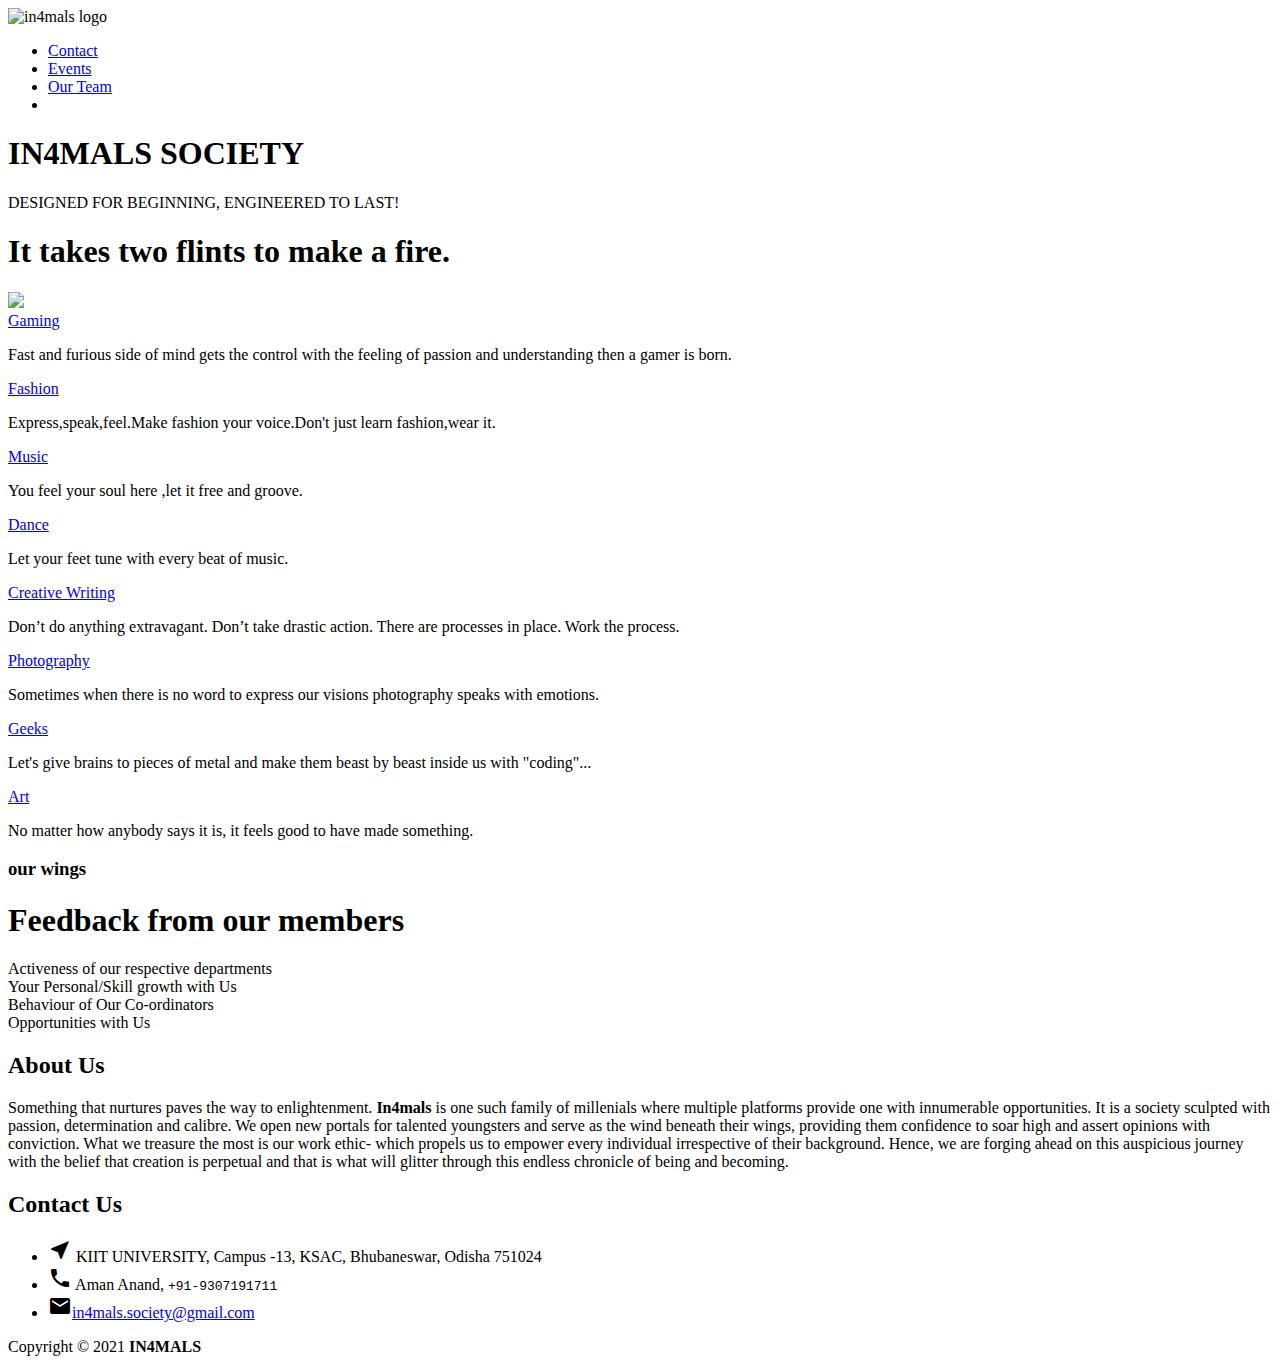
==== index.html @ ddb568df "Update index.html" ====
<!DOCTYPE html>
<html>

<head>
	<meta charset="UTF-8">
	<meta name="viewport" content="width = device-width, initial-scale = 1.0">
	<meta http-equiv="X-UA-Compatible" content="ie=edge">
	<!--	Favicon -->
	<link rel="icon" href="./src/components/image/favicon.png" type="image/x-icon">

	<!--	Material Icons Link-->
	<link rel="stylesheet" href="https://fonts.googleapis.com/icon?family=Material+Icons">

	<!--	Font Awesome Icons-->
	<link rel="stylesheet" href="https://pro.fontawesome.com/releases/v5.10.0/css/all.css" integrity="sha384-AYmEC3Yw5cVb3ZcuHtOA93w35dYTsvhLPVnYs9eStHfGJvOvKxVfELGroGkvsg+p" crossorigin="anonymous" />

	<!--	External Style Sheet // CSS -->
	<link rel="stylesheet" href="./style.css">

	<!--	Responsive Stylesheet-->
	<link rel="stylesheet" href="./responsive.css">


	<title>IN4MALS</title>
</head>

<body>

	<!--	Top Navigation Bar-->

	<div class="bars" id="nav-action">
		<span class="bar" id="bar1"> </span>
		<span class="bar" id="bar2"> </span>
		<span class="bar" id="bar3"> </span>
	</div>

	<!--Society Logo-->

	<img src="./src/components/image/IN4MALS_logo1.jpeg" alt="in4mals logo" id="logo_img">

	<!--Navbar Links-->

	<nav id="nav">
		<ul>
			<li class="shape-circle circle-one"><a href="#contact-us">Contact</a></li>
			<li class="shape-circle circle-two"><a href="#">Events</a></li>
			<li class="shape-circle circle-three"><a href="#about-us">Our Team</a></li>
			<li class="shape-circle circle-five"></li>
		</ul>
	</nav>

	<!--Social Media ICONS-->

	<div class="social-icons">
		<a href="https://www.instagram.com/in4mals_society/" target="_blank"><i class="fab fa-instagram"></i></a>
		<a href="https://www.youtube.com/channel/UCH026LzhM02C7gLKeX10XZA" target="_blank"><i class="fab fa-youtube"></i></a>
	</div>

	<!----=============================================Main Content=====================================================---->

	<section id="main-content">

		<!--Page Title-->
		<header>
			<div id="page-title">
				<div class="society-name">
					<h1>IN4MALS SOCIETY</h1>
				</div>
				<div class="society-description">
					<p>DESIGNED FOR BEGINNING, ENGINEERED TO LAST!</p>
				</div>
			</div>
		</header>

		<!--========================================Departments section==================================================-->

		<section id="departments">

			<!--Departments Heading-->

			<div class="department-heading">
				<div class="dept">
					<h1>It takes two flints to make a fire.</h1>
				</div>
			</div>

			<!--Department Cards-->

			<div class="card-container">

				<!--Logo Card-->

				<div class="card" id="cardL"><img src="./src/components/image/IN4MALS_logo1.jpeg" /></div>
				<div class="card" id="card8">

					<!--Gaming Card	-->
					<div class="card-content">
						<div class="card-title">
							<a class="h1" href="./src/dept/gaming/index.html">Gaming</a>
						</div>
						<div class="card-description">
							<p> Fast and furious side of mind gets the control with the feeling of passion and understanding then a gamer is born.</p>
						</div>
					</div>
				</div>

				<!--Fashion Card-->

				<div class="card" id="card7">
					<div class="card-content">
						<div class="card-title">
							<a class="h1" href="./src/dept/fashion/index.html">Fashion</a>
						</div>
						<div class="card-description">
							<p>Express,speak,feel.Make fashion your voice.Don't just learn fashion,wear it.</p>
						</div>
					</div>
				</div>

				<!--Music Card-->
				<div class="card" id="card6">
					<div class="card-content">
						<div class="card-title">
							<a class="h1" href="./src/dept/music/index.html">Music</a>
						</div>
						<div class="card-description">
							<p>You feel your soul here ,let it free and groove.</p>
						</div>
					</div>
				</div>

				<!--Dance Card-->
				<div class="card" id="card5">
					<div class="card-content">
						<div class="card-title">
							<a class="h1" href="./src/dept/dance/index.html">Dance</a>
						</div>
						<div class="card-description">
							<p>Let your feet tune with every beat of music.</p>
						</div>
					</div>
				</div>

				<!--Craetive writing Card-->
				<div class="card" id="card4">
					<div class="card-content">
						<div class="card-title">
							<a class="h1" href="./src/dept/cw/index.html">Creative Writing</a>
						</div>
						<div class="card-description">
							<p>Don’t do anything extravagant. Don’t take drastic action. There are processes in place. Work the process.</p>
						</div>
					</div>
				</div>

				<!--Photography Card-->
				<div class="card" id="card3">
					<div class="card-content">
						<div class="card-title">
							<a class="h1" href="./src/dept/photography/index.html">Photography</a>
						</div>
						<div class="card-description">
							<p>Sometimes when there is no word to express our visions photography speaks with emotions.</p>
						</div>
					</div>
				</div>

				<!--Coding Geeks Card-->
				<div class="card" id="card2">
					<div class="card-content">
						<div class="card-title">
							<a class="h1" href="./src/dept/geeks/index.html">Geeks</a>
						</div>
						<div class="card-description">
							<p>Let's give brains to pieces of metal and make them beast by beast inside us with "coding"...</p>
						</div>
					</div>
				</div>

				<!--Art Card-->
				<div class="card" id="card1">
					<div class="card-content">
						<div class="card-title">
							<a class="h1" href="./src/dept/art/index.html">Art</a>
						</div>
						<div class="card-description">
							<p>No matter how anybody says it is, it feels good to have made something.</p>
						</div>
					</div>
				</div>

				<!--Wrapper Card/ Our Wings -->
				<div class="card" id="cardW">
					<h3>our wings</h3>
					<i class="fad fa-chevron-right"></i>
				</div>
			</div>
		</section>

		<!--===========================================Departments Section END=================================================-->

		<!--Feedback Section-->

		<section id="feedback">
			<div class="feedback-heading">
				<h1>Feedback from our members</h1>
			</div>
			<div class="feedback-container">
				<div class="progress-container">
					<i class="fas fa-users-cog"></i><span>Activeness of our respective departments</span>
					<div class="progressbar-wrapper">
						<div class="progressbar" id="progress1"></div>
					</div>
				</div>
				<div class="progress-container">
					<i class="fas fa-hand-holding-water"></i><span>Your Personal/Skill growth with Us</span>
					<div class="progressbar-wrapper">
						<div class="progressbar" id="progress2"></div>
					</div>
				</div>
				<div class="progress-container">
					<i class="fas fa-users"></i><span>Behaviour of Our Co-ordinators</span>
					<div class="progressbar-wrapper">
						<div class="progressbar" id="progress3"></div>
					</div>
				</div>
				<div class="progress-container">
					<i class="fas fa-lightbulb-on"></i><span>Opportunities with Us</span>
					<div class="progressbar-wrapper">
						<div class="progressbar" id="progress4"></div>
					</div>
				</div>

			</div>
		</section>

		<!--========================================Feedback Section END=======================================================-->

	</section>
	<!----=============================================Main Content ENDS=====================================================---->

	<!----=============================================Footer Section========================================================---->

	<footer>

		<div class="footer-container">

			<!--======About Us Section======-->

			<div class="about-us" id="about-us">
				<h2>About Us</h2>
				<p>Something that nurtures paves the way to enlightenment. <b>In4mals</b> is one such family of millenials where multiple platforms provide one with innumerable opportunities. It is a society sculpted with passion, determination and calibre. We open new portals for talented youngsters and serve as the wind beneath their wings, providing them confidence to soar high and assert opinions with conviction. What we treasure the most is our work ethic- which propels us to empower every individual irrespective of their background. Hence, we are forging ahead on this auspicious journey with the belief that creation is perpetual and that is what will glitter through this endless chronicle of being and becoming.</p>
			</div>

			<!--======Contact Us Section======-->

			<div class="contact-us" id="contact-us">
				<h2>Contact Us</h2>
				<ul>
					<li><i class="material-icons">near_me</i> KIIT UNIVERSITY, Campus -13, KSAC, Bhubaneswar, Odisha 751024</li>
					<li><i class="material-icons">call</i> Aman Anand, <tt>+91-9307191711</tt></li>
					<li><i class="material-icons">email</i><a href="mailto: in4mals_society@gmail.com">in4mals.society@gmail.com</a></li>
				</ul>
			</div>
		</div>
		
		<!--======Copyright Section======-->
		<div class="copyright">
			<p>Copyright <span>&copy;</span> 2021 <b> IN4MALS </b></p>
		</div>
	</footer>
	<!----=========================================Footer Section END======================================================--->

</body>

<script src="./src/index.js"></script>
	
</html>
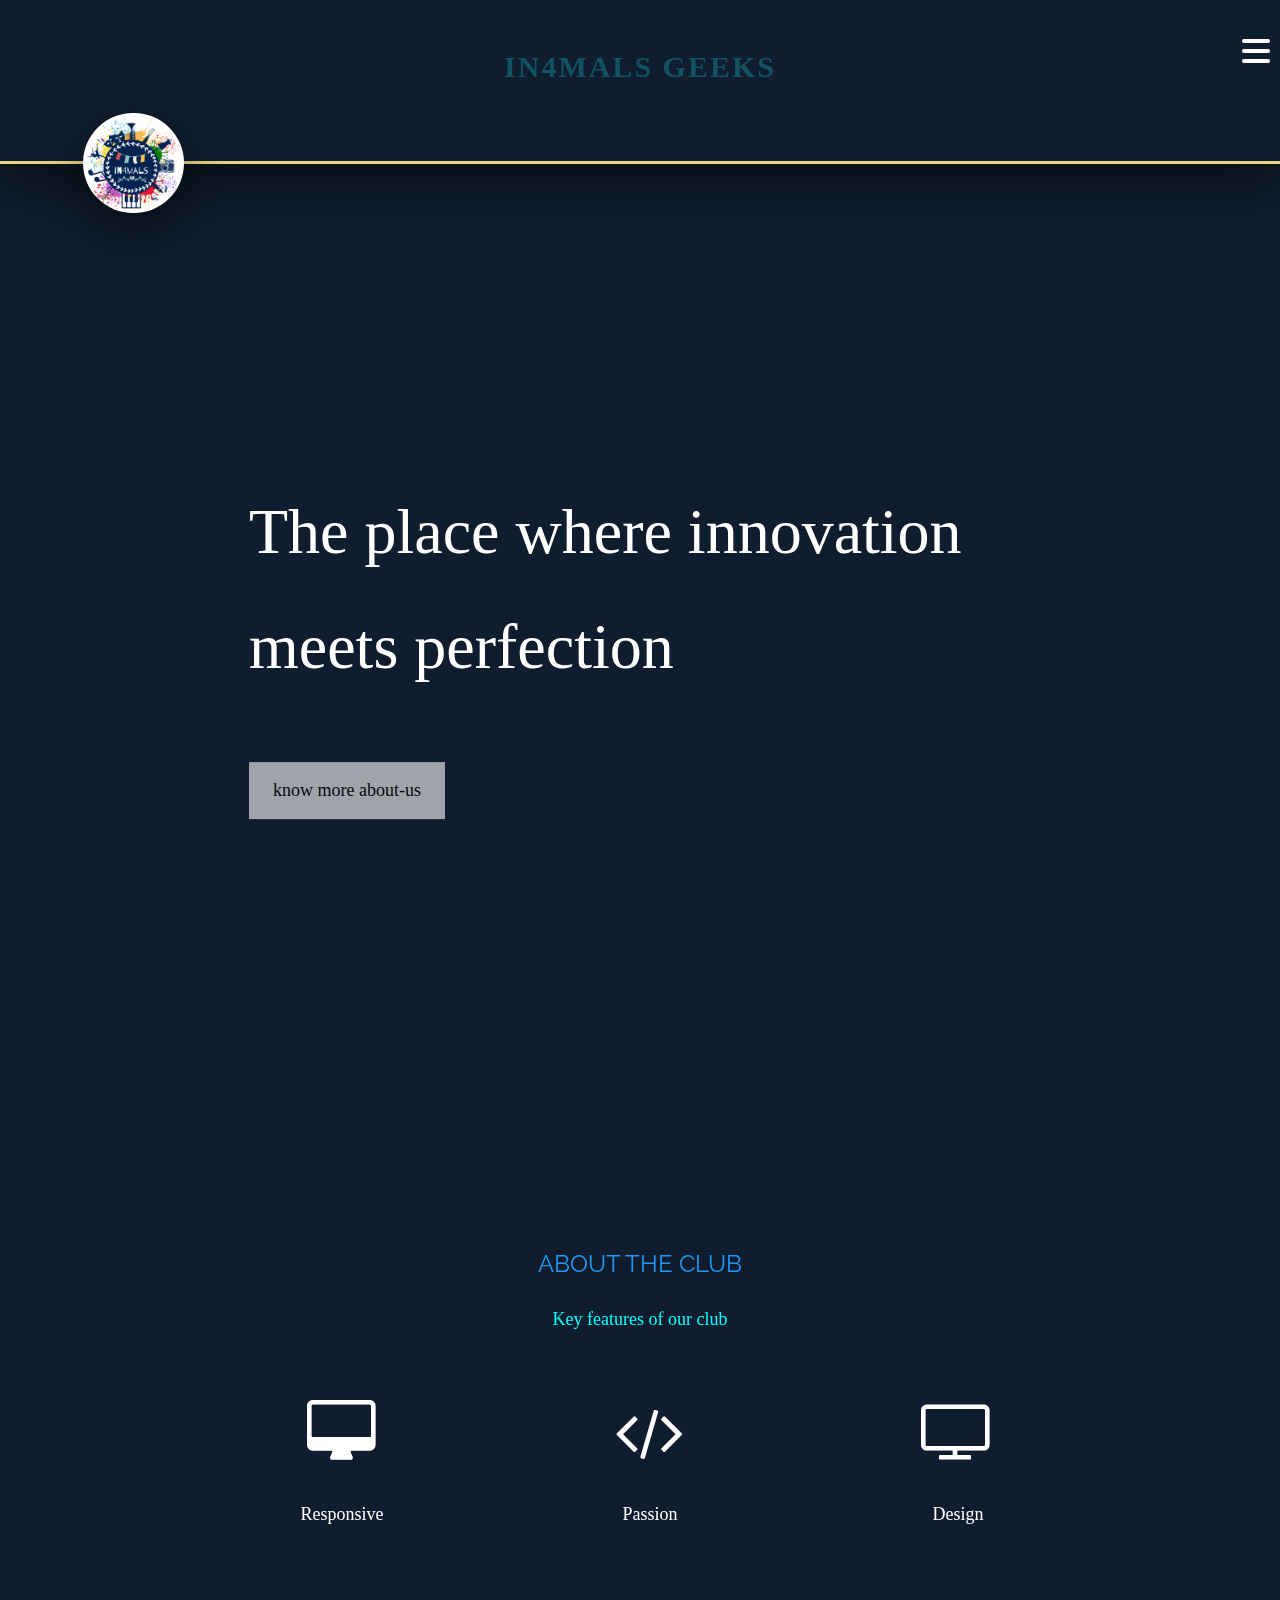
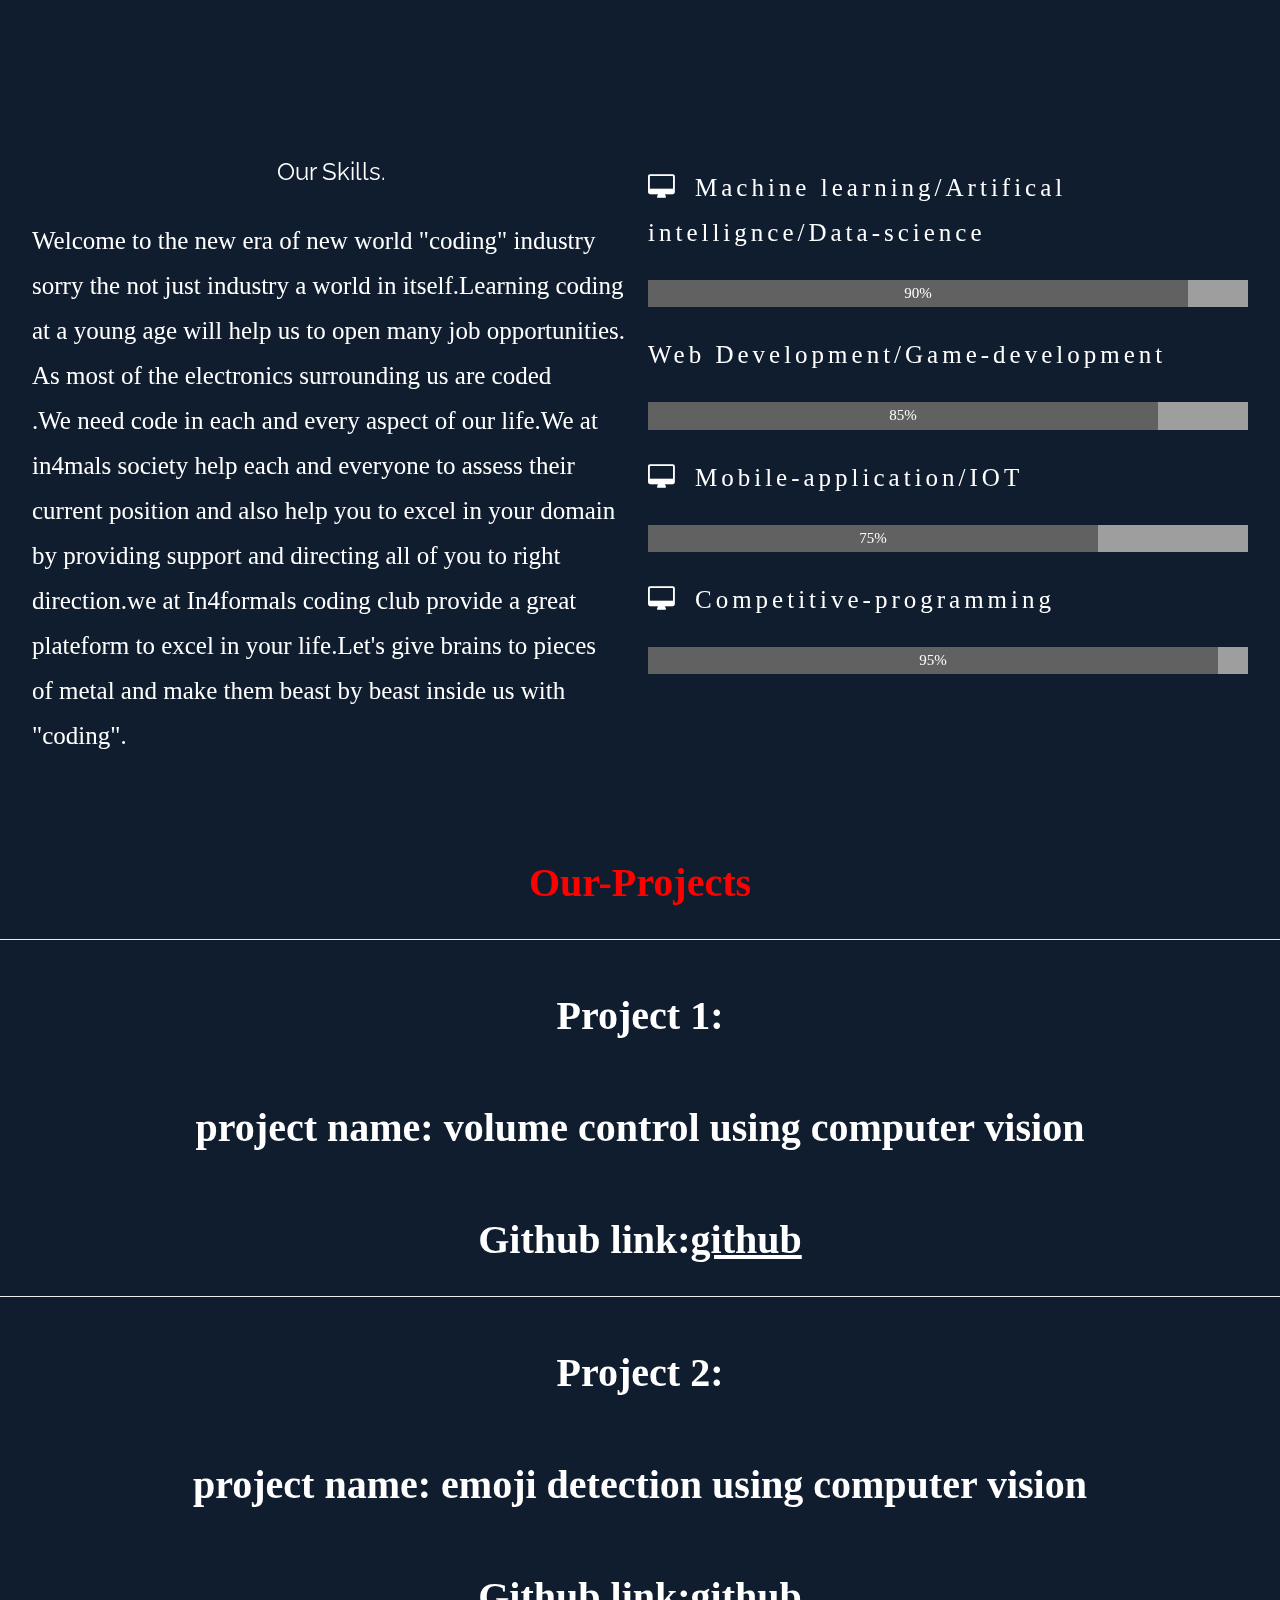
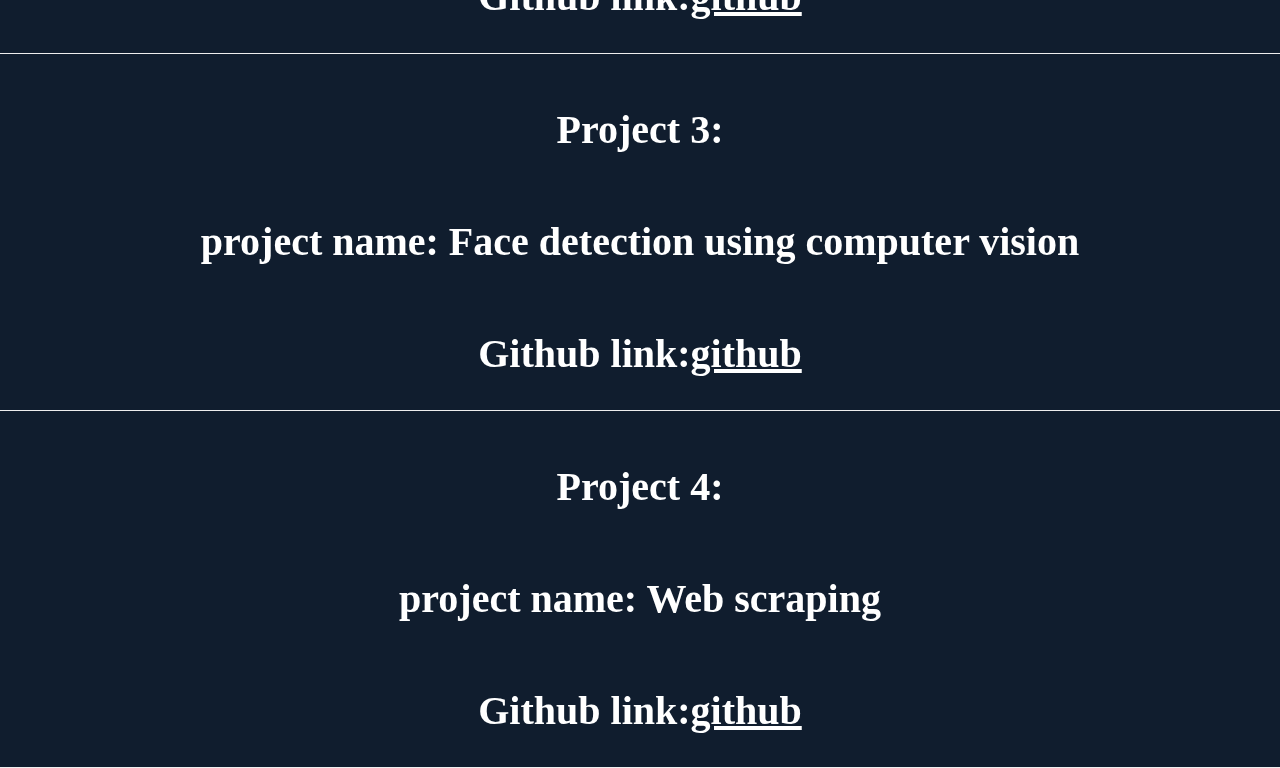
==== commit e9516235: "Add files via upload" ====
--- a/index.html
+++ b/index.html
@@ -1,278 +1,557 @@
 <!DOCTYPE html>
 <html>
-
-<head>
-	<meta charset="UTF-8">
-	<meta name="viewport" content="width = device-width, initial-scale = 1.0">
-	<meta http-equiv="X-UA-Compatible" content="ie=edge">
-	<!--	Favicon -->
-	<link rel="icon" href="./src/components/image/favicon.png" type="image/x-icon">
-
-	<!--	Material Icons Link-->
-	<link rel="stylesheet" href="https://fonts.googleapis.com/icon?family=Material+Icons">
-
-	<!--	Font Awesome Icons-->
-	<link rel="stylesheet" href="https://pro.fontawesome.com/releases/v5.10.0/css/all.css" integrity="sha384-AYmEC3Yw5cVb3ZcuHtOA93w35dYTsvhLPVnYs9eStHfGJvOvKxVfELGroGkvsg+p" crossorigin="anonymous" />
-
-	<!--	External Style Sheet // CSS -->
-	<link rel="stylesheet" href="./style.css">
-
-	<!--	Responsive Stylesheet-->
-	<link rel="stylesheet" href="./responsive.css">
-
-
-	<title>IN4MALS</title>
-</head>
-
+<body style="font-family:new century schoolbook;">
+
+<title>informals coding</title>
+</body>
+
+<meta charset="UTF-8">
+<meta name="viewport" content="width=device-width, initial-scale=1">
+<link rel="stylesheet" href="https://www.w3schools.com/w3css/4/w3.css">
+<link rel="stylesheet" href="style.css">
+<link rel="stylesheet" href="https://fonts.googleapis.com/css?family=Raleway">
+<link rel="stylesheet" href="https://cdnjs.cloudflare.com/ajax/libs/font-awesome/4.7.0/css/font-awesome.min.css">
+<style>
+body,h1,h2,h3,h4,h5,h6 {font-family: "Raleway", sans-serif}
+
+body, html {
+  height: 100%;
+  line-height: 1.8;
+  background-color: #101d2e;
+}
+
+/* Full height image header */
+.bgimg-1 {
+  background-position: center;
+  background-size: cover;
+  background-image: url("http://www.w3schools.com/w3images/mac.jpg");
+  /*<img src= ""/>*/
+  min-height: 100%;
+}
+
+.w3-bar .w3-button {
+  padding: 16px;
+}
+</style>
 <body>
 
-	<!--	Top Navigation Bar-->
-
-	<div class="bars" id="nav-action">
-		<span class="bar" id="bar1"> </span>
-		<span class="bar" id="bar2"> </span>
-		<span class="bar" id="bar3"> </span>
-	</div>
-
-	<!--Society Logo-->
-
-	<img src="./src/components/image/IN4MALS_logo1.jpeg" alt="in4mals logo" id="logo_img">
-
-	<!--Navbar Links-->
-
-	<nav id="nav">
-		<ul>
-			<li class="shape-circle circle-one"><a href="#contact-us">Contact</a></li>
-			<li class="shape-circle circle-two"><a href="#">Events</a></li>
-			<li class="shape-circle circle-three"><a href="#about-us">Our Team</a></li>
-			<li class="shape-circle circle-five"></li>
-		</ul>
-	</nav>
-
-	<!--Social Media ICONS-->
-
-	<div class="social-icons">
-		<a href="https://www.instagram.com/in4mals_society/" target="_blank"><i class="fab fa-instagram"></i></a>
-		<a href="https://www.youtube.com/channel/UCH026LzhM02C7gLKeX10XZA" target="_blank"><i class="fab fa-youtube"></i></a>
-	</div>
-
-	<!----=============================================Main Content=====================================================---->
-
-	<section id="main-content">
-
-		<!--Page Title-->
-		<header>
-			<div id="page-title">
-				<div class="society-name">
-					<h1>IN4MALS SOCIETY</h1>
-				</div>
-				<div class="society-description">
-					<p>DESIGNED FOR BEGINNING, ENGINEERED TO LAST!</p>
-				</div>
-			</div>
-		</header>
-
-		<!--========================================Departments section==================================================-->
-
-		<section id="departments">
-
-			<!--Departments Heading-->
-
-			<div class="department-heading">
-				<div class="dept">
-					<h1>It takes two flints to make a fire.</h1>
-				</div>
-			</div>
-
-			<!--Department Cards-->
-
-			<div class="card-container">
-
-				<!--Logo Card-->
-
-				<div class="card" id="cardL"><img src="./src/components/image/IN4MALS_logo1.jpeg" /></div>
-				<div class="card" id="card8">
-
-					<!--Gaming Card	-->
-					<div class="card-content">
-						<div class="card-title">
-							<a class="h1" href="./src/dept/gaming/index.html">Gaming</a>
-						</div>
-						<div class="card-description">
-							<p> Fast and furious side of mind gets the control with the feeling of passion and understanding then a gamer is born.</p>
-						</div>
-					</div>
-				</div>
-
-				<!--Fashion Card-->
-
-				<div class="card" id="card7">
-					<div class="card-content">
-						<div class="card-title">
-							<a class="h1" href="./src/dept/fashion/index.html">Fashion</a>
-						</div>
-						<div class="card-description">
-							<p>Express,speak,feel.Make fashion your voice.Don't just learn fashion,wear it.</p>
-						</div>
-					</div>
-				</div>
-
-				<!--Music Card-->
-				<div class="card" id="card6">
-					<div class="card-content">
-						<div class="card-title">
-							<a class="h1" href="./src/dept/music/index.html">Music</a>
-						</div>
-						<div class="card-description">
-							<p>You feel your soul here ,let it free and groove.</p>
-						</div>
-					</div>
-				</div>
-
-				<!--Dance Card-->
-				<div class="card" id="card5">
-					<div class="card-content">
-						<div class="card-title">
-							<a class="h1" href="./src/dept/dance/index.html">Dance</a>
-						</div>
-						<div class="card-description">
-							<p>Let your feet tune with every beat of music.</p>
-						</div>
-					</div>
-				</div>
-
-				<!--Craetive writing Card-->
-				<div class="card" id="card4">
-					<div class="card-content">
-						<div class="card-title">
-							<a class="h1" href="./src/dept/cw/index.html">Creative Writing</a>
-						</div>
-						<div class="card-description">
-							<p>Don’t do anything extravagant. Don’t take drastic action. There are processes in place. Work the process.</p>
-						</div>
-					</div>
-				</div>
-
-				<!--Photography Card-->
-				<div class="card" id="card3">
-					<div class="card-content">
-						<div class="card-title">
-							<a class="h1" href="./src/dept/photography/index.html">Photography</a>
-						</div>
-						<div class="card-description">
-							<p>Sometimes when there is no word to express our visions photography speaks with emotions.</p>
-						</div>
-					</div>
-				</div>
-
-				<!--Coding Geeks Card-->
-				<div class="card" id="card2">
-					<div class="card-content">
-						<div class="card-title">
-							<a class="h1" href="./src/dept/geeks/index.html">Geeks</a>
-						</div>
-						<div class="card-description">
-							<p>Let's give brains to pieces of metal and make them beast by beast inside us with "coding"...</p>
-						</div>
-					</div>
-				</div>
-
-				<!--Art Card-->
-				<div class="card" id="card1">
-					<div class="card-content">
-						<div class="card-title">
-							<a class="h1" href="./src/dept/art/index.html">Art</a>
-						</div>
-						<div class="card-description">
-							<p>No matter how anybody says it is, it feels good to have made something.</p>
-						</div>
-					</div>
-				</div>
-
-				<!--Wrapper Card/ Our Wings -->
-				<div class="card" id="cardW">
-					<h3>our wings</h3>
-					<i class="fad fa-chevron-right"></i>
-				</div>
-			</div>
-		</section>
-
-		<!--===========================================Departments Section END=================================================-->
-
-		<!--Feedback Section-->
-
-		<section id="feedback">
-			<div class="feedback-heading">
-				<h1>Feedback from our members</h1>
-			</div>
-			<div class="feedback-container">
-				<div class="progress-container">
-					<i class="fas fa-users-cog"></i><span>Activeness of our respective departments</span>
-					<div class="progressbar-wrapper">
-						<div class="progressbar" id="progress1"></div>
-					</div>
-				</div>
-				<div class="progress-container">
-					<i class="fas fa-hand-holding-water"></i><span>Your Personal/Skill growth with Us</span>
-					<div class="progressbar-wrapper">
-						<div class="progressbar" id="progress2"></div>
-					</div>
-				</div>
-				<div class="progress-container">
-					<i class="fas fa-users"></i><span>Behaviour of Our Co-ordinators</span>
-					<div class="progressbar-wrapper">
-						<div class="progressbar" id="progress3"></div>
-					</div>
-				</div>
-				<div class="progress-container">
-					<i class="fas fa-lightbulb-on"></i><span>Opportunities with Us</span>
-					<div class="progressbar-wrapper">
-						<div class="progressbar" id="progress4"></div>
-					</div>
-				</div>
-
-			</div>
-		</section>
-
-		<!--========================================Feedback Section END=======================================================-->
-
-	</section>
-	<!----=============================================Main Content ENDS=====================================================---->
-
-	<!----=============================================Footer Section========================================================---->
-
-	<footer>
-
-		<div class="footer-container">
-
-			<!--======About Us Section======-->
-
-			<div class="about-us" id="about-us">
-				<h2>About Us</h2>
-				<p>Something that nurtures paves the way to enlightenment. <b>In4mals</b> is one such family of millenials where multiple platforms provide one with innumerable opportunities. It is a society sculpted with passion, determination and calibre. We open new portals for talented youngsters and serve as the wind beneath their wings, providing them confidence to soar high and assert opinions with conviction. What we treasure the most is our work ethic- which propels us to empower every individual irrespective of their background. Hence, we are forging ahead on this auspicious journey with the belief that creation is perpetual and that is what will glitter through this endless chronicle of being and becoming.</p>
-			</div>
-
-			<!--======Contact Us Section======-->
-
-			<div class="contact-us" id="contact-us">
-				<h2>Contact Us</h2>
-				<ul>
-					<li><i class="material-icons">near_me</i> KIIT UNIVERSITY, Campus -13, KSAC, Bhubaneswar, Odisha 751024</li>
-					<li><i class="material-icons">call</i> Aman Anand, <tt>+91-9307191711</tt></li>
-					<li><i class="material-icons">email</i><a href="mailto: in4mals_society@gmail.com">in4mals.society@gmail.com</a></li>
-				</ul>
-			</div>
-		</div>
-		
-		<!--======Copyright Section======-->
-		<div class="copyright">
-			<p>Copyright <span>&copy;</span> 2021 <b> IN4MALS </b></p>
-		</div>
-	</footer>
-	<!----=========================================Footer Section END======================================================--->
-
+<nav>
+    <img src="logo.jpeg">
+    <font size=6> 
+    <font color=#8f00ff> 
+    <p>IN4MALS GEEKS</p>
+    </font>
+    </font>
+    <div class="toggle-bar"><i class="fas fa-bars"></i></div>
+    <!-- <ul class="nav-links">
+      <li><a href="#">About us</a></li>
+      <li><a href="#">Events</a></li>
+      <li><a href="#">Contact Us</a></li>
+    </ul> -->
+  </nav>
+
+
+
+    <!-- Hide right-floated links on small screens and replace them with a menu icon -->
+
+    <a href="javascript:void(0)" class="w3-bar-item w3-button w3-right w3-hide-large w3-hide-medium" onclick="w3_open()">
+      <i class="fa fa-bars"></i>
+    </a>
+  </div>
+</div>
+
+<!-- Sidebar on small screens when clicking the menu icon -->
+
+<!-- Header with full-height image -->
+<header class="bgimg-1 w3-display-container w3-grayscale-min" id="home">
+  <div class="w3-display-left w3-text-white" style="padding:249px">
+
+     
+    <span class="w3-jumbo w3-hide-small"> The place where innovation meets perfection </span><br>
+    </font>
+    <span class="w3-xxlarge w3-hide-large w3-hide-medium"></span><br>
+    <span class="w3-large"></span>
+    <p><a href="#about" class="w3-button w3-white w3-padding-large w3-large w3-margin-top w3-opacity w3-hover-opacity-off">know more about-us</a></p>
+    
+    <!-- <h1 class="w3-center">The truth can only be found at one place that is <br>:code</h3> -->
+  </div> 
+  <!-- <div class="w3-display-bottomleft w3-text-grey w3-large" style="padding:24px 48px">
+    <i class="fa fa-facebook-official w3-hover-opacity"></i>
+    <i class="fa fa-instagram w3-hover-opacity"></i>
+    <i class="fa fa-snapchat w3-hover-opacity"></i>
+    <i class="fa fa-pinterest-p w3-hover-opacity"></i>
+    <i class="fa fa-twitter w3-hover-opacity"></i>
+    <i class="fa fa-linkedin w3-hover-opacity"></i>
+  </div> -->
+</header>
+
+<!-- About Section -->
+<div class="w3-container" style="padding:128px 16px" id="about"style="" >
+  <h3 class="w3-center w3-text-blue">ABOUT THE CLUB</h3>
+  <p class="w3-center w3-large w3-text-aqua">Key features of our club</p>
+  <div class="w3-row-padding w3-center" style="margin-top:64px">
+    <div class="w3-quarter" style="margin-left:164px">
+      <i class="fa fa-desktop w3-margin-bottom w3-jumbo w3-jumbo w3-text-white" ></i>
+      <p class="w3-large w3-text-white">Responsive</p>
+      <p></p>
+    </div>
+    <div class="w3-quarter">
+      <i class="fa fa-code w3-margin-bottom w3-jumbo w3-text-white"></i>
+      <p class="w3-large w3-text-white">Passion</p>
+      <p></p>
+    </div>
+    <div class="w3-quarter">
+      <i class="fa fa-tv w3-margin-bottom w3-jumbo w3-text-white"></i>
+      <p class="w3-large w3-text-white">Design</p>
+      <p></p>
+    </div>
+    <!-- <div class="w3-quarter">
+      <i class="fa fa-cog w3-margin-bottom w3-jumbo"></i>
+      <p class="w3-large">Support</p> -->
+      <p></p>
+    </div>
+  </div>
+</div>
+
+
+
+
+
+<!--  Top Navigation Bar-->
+
+  <div class="bars" id="nav-action">
+    <span class="bar" id="bar1"> </span>
+    <span class="bar" id="bar2"> </span>
+    <span class="bar" id="bar3"> </span>
+  </div>
+
+  <nav id="nav">
+    <ul>
+      <li class="shape-circle circle-one"><a href="#contact-us">Contact</a></li>
+      <li class="shape-circle circle-two"><a href="#">Events</a></li>
+      <li class="shape-circle circle-three"><a href="#about-us">Our Team</a></li>
+      <li class="shape-circle circle-five"></li>
+    </ul>
+  </nav>
+<!-- Promo Section - "We know design" -->
+<!-- div class="w3-container w3-light-grey" style="padding:128px 16px">
+  <div class="w3-row-padding">
+    <div class="w3-col m6">
+      <h3>We know design.</h3>
+      <p></p>
+      <p><a href="#work" class="w3-button w3-black"><i class="fa fa-th"> </i> View Our Works</a></p>
+    </div>
+    <div class="w3-col m6">
+      <img class="w3-image w3-round-large" src="/w3images/phone_buildings.jpg" alt="Buildings" width="700" height="394">
+    </div>
+  </div>
+</div>
+ -->
+<!-- Team Section -->
+<!-- <div class="w3-container" style="padding:128px 16px" id="team">
+  <h3 class="w3-center">THE TEAM</h3>
+  <p class="w3-center w3-large">The ones who runs this company</p>
+  <div class="w3-row-padding w3-grayscale" style="margin-top:64px">
+    <div class="w3-col l3 m6 w3-margin-bottom">
+      <div class="w3-card">
+        <img src="/w3images/team2.jpg" alt="John" style="width:100%">
+        <div class="w3-container">
+          <h3>John Doe</h3>
+          <p class="w3-opacity">CEO & Founder</p>
+          <p>Phasellus eget enim eu lectus faucibus vestibulum. Suspendisse sodales pellentesque elementum.</p>
+          <p><button class="w3-button w3-light-grey w3-block"><i class="fa fa-envelope"></i> Contact</button></p>
+        </div>
+      </div>
+    </div>
+    <div class="w3-col l3 m6 w3-margin-bottom">
+      <div class="w3-card">
+        <img src="/w3images/team1.jpg" alt="Jane" style="width:100%">
+        <div class="w3-container">
+          <h3>Anja Doe</h3>
+          <p class="w3-opacity">Art Director</p>
+          <p>Phasellus eget enim eu lectus faucibus vestibulum. Suspendisse sodales pellentesque elementum.</p>
+          <p><button class="w3-button w3-light-grey w3-block"><i class="fa fa-envelope"></i> Contact</button></p>
+        </div>
+      </div>
+    </div>
+    <div class="w3-col l3 m6 w3-margin-bottom">
+      <div class="w3-card">
+        <img src="/w3images/team3.jpg" alt="Mike" style="width:100%">
+        <div class="w3-container">
+          <h3>Mike Ross</h3>
+          <p class="w3-opacity">Web Designer</p>
+          <p>Phasellus eget enim eu lectus faucibus vestibulum. Suspendisse sodales pellentesque elementum.</p>
+          <p><button class="w3-button w3-light-grey w3-block"><i class="fa fa-envelope"></i> Contact</button></p>
+        </div>
+      </div>
+    </div>
+    <div class="w3-col l3 m6 w3-margin-bottom">
+      <div class="w3-card">
+        <img src="/w3images/team4.jpg" alt="Dan" style="width:100%">
+        <div class="w3-container">
+          <h3>Dan Star</h3>
+          <p class="w3-opacity">Designer</p>
+          <p>Phasellus eget enim eu lectus faucibus vestibulum. Suspendisse sodales pellentesque elementum.</p>
+          <p><button class="w3-button w3-light-grey w3-block"><i class="fa fa-envelope"></i> Contact</button></p>
+        </div>
+      </div>
+    </div>
+  </div>
+</div>
+ -->
+<!-- Promo Section "Statistics" -->
+<!-- <div class="w3-container w3-row w3-center w3-dark-grey w3-padding-64">
+  <div class="w3-quarter">
+    <span class="w3-xxlarge">14+</span>
+    <br>Partners
+  </div>
+  <div class="w3-quarter">
+    <span class="w3-xxlarge">55+</span>
+    <br>Projects Done
+  </div>
+  <div class="w3-quarter">
+    <span class="w3-xxlarge">89+</span>
+    <br>Happy Clients
+  </div>
+  <div class="w3-quarter">
+    <span class="w3-xxlarge">150+</span>
+    <br>Meetings
+  </div>
+</div>
+
+ Work Section -->
+<!--  div class="w3-container" style="padding:128px 16px" id="work">
+  <h3 class="w3-center">OUR WORK</h3>
+  <p class="w3-center w3-large">What we've done for people</p>
+
+  <div class="w3-row-padding" style="margin-top:64px">
+    <div class="w3-col l3 m6">
+      <img src="/w3images/tech_mic.jpg" style="width:100%" onclick="onClick(this)" class="w3-hover-opacity" alt="A microphone">
+    </div>
+    <div class="w3-col l3 m6">
+      <img src="/w3images/tech_phone.jpg" style="width:100%" onclick="onClick(this)" class="w3-hover-opacity" alt="A phone">
+    </div>
+    <div class="w3-col l3 m6">
+      <img src="/w3images/tech_drone.jpg" style="width:100%" onclick="onClick(this)" class="w3-hover-opacity" alt="A drone">
+    </div>
+    <div class="w3-col l3 m6">
+      <img src="/w3images/tech_sound.jpg" style="width:100%" onclick="onClick(this)" class="w3-hover-opacity" alt="Soundbox">
+    </div>
+  </div>
+
+  <div class="w3-row-padding w3-section">
+    <div class="w3-col l3 m6">
+      <img src="/w3images/tech_tablet.jpg" style="width:100%" onclick="onClick(this)" class="w3-hover-opacity" alt="A tablet">
+    </div>
+    <div class="w3-col l3 m6">
+      <img src="/w3images/tech_camera.jpg" style="width:100%" onclick="onClick(this)" class="w3-hover-opacity" alt="A camera">
+    </div>
+    <div class="w3-col l3 m6">
+      <img src="/w3images/tech_typewriter.jpg" style="width:100%" onclick="onClick(this)" class="w3-hover-opacity" alt="A typewriter">
+    </div>
+    <div class="w3-col l3 m6">
+      <img src="/w3images/tech_tableturner.jpg" style="width:100%" onclick="onClick(this)" class="w3-hover-opacity" alt="A tableturner">
+    </div>
+  </div>
+</div>
+ --> 
+<!-- Modal for full size images on click
+<div id="modal01" class="w3-modal w3-black" onclick="this.style.display='none'">
+  <span class="w3-button w3-xxlarge w3-black w3-padding-large w3-display-topright" title="Close Modal Image">×</span>
+  <div class="w3-modal-content w3-animate-zoom w3-center w3-transparent w3-padding-64">
+    <img id="img01" class="w3-image">
+    <p id="caption" class="w3-opacity w3-large"></p>
+  </div>
+</div>
+ -->
+<!-- Skills Section -->
+<div class="w3-container  w3-padding-64 w3-text-white" style="background-color: #101d2e;">
+  <div class="w3-row-padding">
+    <div class="w3-col m6">
+      <h3>Our Skills.</h3>
+      <p style="font-size:25px;">Welcome to the new era of new world "coding" industry sorry the not just industry a world in itself.Learning coding<br> at a young age will help us to open many job opportunities. As most of the electronics surrounding us are coded<br>.We need code in each and every aspect of our life.We at in4mals society help each and everyone to assess their <br> current position and also help you to excel in your domain by providing support and directing all of you to right <br>direction.we at In4formals coding club provide a great plateform to excel in your life.Let's give brains to pieces<br> of metal and make them beast by beast inside us with "coding".</p>
+      
+    </div>
+    <div class="w3-col m6 w3-text-white">
+      <p class="w3-wide" style="font-size:25px;"><i class="fa fa-desktop w3-margin-right"></i>Machine learning/Artifical intellignce/Data-science</p>
+      <div class="w3-grey">
+        <div class="w3-container w3-dark-grey w3-center" style="width:90%">90%</div>
+      </div>
+      <p class="w3-wide" style="font-size:25px;><i class="fa fa-desktop w3-margin-right"></i>Web Development/Game-development</p>
+      <div class="w3-grey">
+        <div class="w3-container w3-dark-grey w3-center" style="width:85%">85%</div>
+      </div>
+      <p class="w3-wide" style="font-size:25px;"><i class="fa fa-desktop w3-margin-right"></i>Mobile-application/IOT</p>
+      <div class="w3-grey">
+        <div class="w3-container w3-dark-grey w3-center" style="width:75%">75%</div>
+
+      </div>
+
+      <p class="w3-wide" style="font-size:25px;"><i class="fa fa-desktop w3-margin-right"></i>Competitive-programming </p>
+      <div class="w3-grey">
+        <div class="w3-container w3-dark-grey w3-center" style="width:95%">95%</div>
+      </div>
+      
+
+
+      </div>
+      </div>
+    </div>
+  </div>
+</div>
+
+
+
+<!-- <html>
+<head></head>
+ <body>
+    <div style="width: 100%;">
+        <div style="width: 50%; height: 100px; float: left; background: white;"> 
+            Left Div 
+        </div>
+        <div style="margin-left: 60%; height: 100px; background: white;"> 
+            Right Div
+        </div>
+    </div>
+ </body>
+</html> -->
+
+<html> 
+    <head> 
+        <title></title> 
+        <style> 
+            .flex2 { 
+                display: flex; 
+                justify-content: space-around; 
+                background-color: #101d2e; 
+            } 
+            .flex3 { 
+                display: flex; 
+                justify-content: space-between; 
+                background-color: white; 
+            } 
+            .flex-items { 
+                background-color: black ; 
+                width: 1000px; 
+                height:800px; 
+                margin: 10px; 
+                text-align: center; 
+                font-size: 40px; 
+            } 
+            h3 { 
+                text-align:center; 
+            } 
+            .geeks { 
+                font-size:40px; 
+                text-align:center; 
+                color:#009900; 
+                font-weight:bold; 
+            }                     
+        </style> 
+    </head> 
+ 
+    <body >
+      <font color="red"> 
+        <div class = "geeks">Our-Projects
+        </font>
+          <hr>
+          <font color="white"> 
+          <p> Project 1:<br>
+            <p> project name: volume control using computer vision </p>
+           Github link:<a href="https://github.com/DurgeshKr2242/Volume-Control-OpenCV">github</a><hr>
+         </p>
+
+            <p> Project 2:<br>
+            <p> project name: emoji detection using computer vision </p>
+           Github link:<a href="https://github.com/DurgeshKr2242/Emoji-Detector">github</a><hr>
+         </p>
+
+
+         <p> Project 3:<br>
+            <p> project name: Face detection using computer vision </p>
+           Github link:<a href="https://github.com/Asharma002/face-recognition.">github</a><hr>
+         </p>
+
+
+         <p> Project 4:<br>
+            <p> project name: Web scraping  </p>
+           Github link:<a href="https://github.com/Asharma002/WEB-SCRAPER">github</a><hr>
+         </p>
+            </font>
+
+          
+        </div> 
+        
+       
+        <!-- <br> 
+        <b>justify-content: space-between </b> 
+        <div class="flex3"> 
+            <div class="flex-items">1</div> 
+            <div class="flex-items">2</div> 
+            <div class="flex-items">3</div> 
+        </div> 
+        <br>  -->
+ 
+    </body> 
+</html>  
+
+<!-- </body> -->
+<!-- </html> -->
+
+
+
+
+<script>
+  var bars = document.getElementById("nav-action");
+  var nav = document.getElementById("nav");
+
+
+  //setting up the listener
+  bars.addEventListener("click", barClicked, false);
+
+
+  //setting up the clicked Effect
+  function barClicked() {
+    bars.classList.toggle('active');
+    nav.classList.toggle('visible');
+  }
+</script>
+
+
+
+
+
+
+
+<!--  Top Navigation Bar-->
+<!--  Top Navigation Bar-->
+
+
+
+     
+<!-- Pricing Section -->
+<!-- <div class="w3-container w3-center w3-dark-grey" style="padding:128px 16px" id="pricing">
+  <h3>PRICING</h3>
+  <p class="w3-large">Choose a pricing plan that fits your needs.</p>
+  <div class="w3-row-padding" style="margin-top:64px">
+    <div class="w3-third w3-section">
+      <ul class="w3-ul w3-white w3-hover-shadow">
+        <li class="w3-black w3-xlarge w3-padding-32">Basic</li>
+        <li class="w3-padding-16"><b>10GB</b> Storage</li>
+        <li class="w3-padding-16"><b>10</b> Emails</li>
+        <li class="w3-padding-16"><b>10</b> Domains</li>
+        <li class="w3-padding-16"><b>Endless</b> Support</li>
+        <li class="w3-padding-16">
+          <h2 class="w3-wide">$ 10</h2>
+          <span class="w3-opacity">per month</span>
+        </li>
+        <li class="w3-light-grey w3-padding-24">
+          <button class="w3-button w3-black w3-padding-large">Sign Up</button>
+        </li>
+      </ul>
+    </div>
+    <div class="w3-third">
+      <ul class="w3-ul w3-white w3-hover-shadow">
+        <li class="w3-red w3-xlarge w3-padding-48">Pro</li>
+        <li class="w3-padding-16"><b>25GB</b> Storage</li>
+        <li class="w3-padding-16"><b>25</b> Emails</li>
+        <li class="w3-padding-16"><b>25</b> Domains</li>
+        <li class="w3-padding-16"><b>Endless</b> Support</li>
+        <li class="w3-padding-16">
+          <h2 class="w3-wide">$ 25</h2>
+          <span class="w3-opacity">per month</span>
+        </li>
+        <li class="w3-light-grey w3-padding-24">
+          <button class="w3-button w3-black w3-padding-large">Sign Up</button>
+        </li>
+      </ul>
+    </div>
+    <div class="w3-third w3-section">
+      <ul class="w3-ul w3-white w3-hover-shadow">
+        <li class="w3-black w3-xlarge w3-padding-32">Premium</li>
+        <li class="w3-padding-16"><b>50GB</b> Storage</li>
+        <li class="w3-padding-16"><b>50</b> Emails</li>
+        <li class="w3-padding-16"><b>50</b> Domains</li>
+        <li class="w3-padding-16"><b>Endless</b> Support</li>
+        <li class="w3-padding-16">
+          <h2 class="w3-wide">$ 50</h2>
+          <span class="w3-opacity">per month</span>
+        </li>
+        <li class="w3-light-grey w3-padding-24">
+          <button class="w3-button w3-black w3-padding-large">Sign Up</button>
+        </li>
+      </ul>
+    </div>
+  </div>
+</div> -->
+
+<!-- Contact Section -->
+<!-- <div class="w3-container w3-light-grey" style="padding:128px 16px" id="contact">
+  <h3 class="w3-center">CONTACT</h3>
+  <p class="w3-center w3-large">Lets get in touch. Send us a message:</p>
+  <div style="margin-top:48px">
+    <p><i class="fa fa-map-marker fa-fw w3-xxlarge w3-margin-right"></i> Chicago, US</p>
+    <p><i class="fa fa-phone fa-fw w3-xxlarge w3-margin-right"></i> Phone: +00 151515</p>
+    <p><i class="fa fa-envelope fa-fw w3-xxlarge w3-margin-right"> </i> Email: mail@mail.com</p>
+    <br>
+    <form action="/action_page.php" target="_blank">
+      <p><input class="w3-input w3-border" type="text" placeholder="Name" required name="Name"></p>
+      <p><input class="w3-input w3-border" type="text" placeholder="Email" required name="Email"></p>
+      <p><input class="w3-input w3-border" type="text" placeholder="Subject" required name="Subject"></p>
+      <p><input class="w3-input w3-bord --><!-- er" type="text" placeholder="Message" required name="Message"></p>
+      <p>
+        <button class="w3-button w3-black" type="submit">
+          <i class="fa fa-paper-plane"></i> SEND MESSAGE
+        </button>
+      </p>
+    </form>
+   
+    <img src="/w3images/map.jpg" class="w3-image w3-greyscale" style="width:100%;margin-top:48px">
+  </div>
+</div>
+
+<!-- Footer -->
+<!-- <footer class="w3-center w3-black w3-padding-64">
+  <a href="#home" class="w3-button w3-light-grey"><i class="fa fa-arrow-up w3-margin-right"></i>To the top</a>
+  <div class="w3-xlarge w3-section">
+    <i class="fa fa-facebook-official w3-hover-opacity"></i>
+    <i class="fa fa-instagram w3-hover-opacity"></i>
+    <i class="fa fa-snapchat w3-hover-opacity"></i>
+    <i class="fa fa-pinterest-p w3-hover-opacity"></i>
+    <i class="fa fa-twitter w3-hover-opacity"></i>
+    <i class="fa fa-linkedin w3-hover-opacity"></i>
+  </div>
+  <p>Powered by <a href="https://www.w3schools.com/w3css/default.asp" title="W3.CSS" target="_blank" class="w3-hover-text-green">w3.css</a></p>
+</footer> -->
+ 
+<!-- <script> -->
+<!-- // Modal Image Gallery
+function onClick(element) {
+  document.getElementById("img01").src = element.src;
+  document.getElementById("modal01").style.display = "block";
+  var captionText = document.getElementById("caption");
+  captionText.innerHTML = element.alt;
+} -->
+
+
+<!-- // Toggle between showing and hiding the sidebar when clicking the menu icon
+var mySidebar = document.getElementById("mySidebar");
+
+function w3_open() {
+  if (mySidebar.style.display === 'block') {
+    mySidebar.style.display = 'none';
+  } else {
+    mySidebar.style.display = 'block';
+  }
+}
+
+// Close the sidebar with the close button
+function w3_close() {
+    mySidebar.style.display = "none";
+} -->
+
+
+</script>
+ 
 </body>
-
-<script src="./src/index.js"></script>
-	
 </html>
--- a/style.css
+++ b/style.css
@@ -0,0 +1,386 @@
+nav {
+	position: relative;
+	width: 100%;
+	top: 0;
+	z-index: 100;
+	display: grid;
+	place-items: center;
+	padding: 10px 10%;
+	background-color: #101d2e;
+	box-shadow: 0 20px 50px rgb(0 0 0/ 50%);
+	border-bottom: 3px solid #e8d57f;
+}
+
+.active{
+	width: 50%;
+	z-index: 1000;
+	display: grid;
+	grid-template-columns: 1;
+	padding: 10px;
+	
+}
+nav p {
+	position: relative;
+	font-size: 30px;
+	letter-spacing: 2px;
+	color: #115263;
+	text-transform: capitalize;
+	width: 100%;
+	text-align: center;
+	animation: animate 5s linear infinite;
+	font-weight: 800;
+}
+
+@keyframes animate {
+
+	0%,
+	18%,
+	20%,
+	40%,
+	60.1%,
+	67%,
+	80%,
+	90.1%,
+	92% {
+		color: #115263;
+		text-shadow: none;
+	}
+
+	18.1%,
+	20.1%,
+	50%,
+	60%,
+	67.1%,
+	80.1%,
+	90%,
+	92.1%,
+	100% {
+		color: #fff;
+		text-shadow: 0 0 10px #03bcf4,
+			0 0 20px #03bcf4,
+			0 0 40px #03bcf4,
+			0 0 80px #03bcf4,
+			0 0 160px #03bcf4;
+	}
+}
+
+nav img {
+	position: absolute;
+	top: 70%;
+	left: 6.5%;
+	background: #fff;
+	width: 100.8px;
+	border-radius: 50%;
+	box-shadow: 0 20px 50px rgb(0 0 0/ 50%);
+}
+
+/*Navbar icon*/
+.bars {
+	position: fixed;
+	width: 28px;
+	height: 30px;
+	top: 40px;
+	right: 10px;
+	cursor: pointer;
+	z-index: 101;
+	padding-top: 9px;
+	outline: none;
+	transition: .5s ease;
+}
+
+.bars.active {
+	top: 20px;
+}
+
+.bar {
+	width: 100%;
+	height: 4.3px;
+	border-radius: 20px;
+	background-color: #fff;
+	outline: none;
+	position: absolute;
+}
+
+#nav-action #bar1 {
+	transform: translateY(-10px);
+}
+
+#nav-action #bar3 {
+	transform: translateY(10px);
+}
+
+.bars.active #bar2 {
+	animation: disappear 1s;
+	color: aqua;
+	animation-fill-mode: forwards;
+}
+
+.bars.active #bar1 {
+	animation: top-bar 1s;
+	animation-fill-mode: forwards;
+}
+
+.bars.active #bar3 {
+	animation: bottom-bar 1s;
+	animation-fill-mode: forwards;
+}
+
+
+/* Navbar Links CSS */
+
+#nav {
+	position: fixed;
+	top: 0px;
+	bottom: 0;
+	left: 0;
+	right: 0px;
+	transition: all 1s;
+	z-index: -1;
+	overflow: hidden;
+	opacity: 0;
+}
+
+#nav a {
+	color: #fff;
+	text-decoration: none;
+	font-size: 22px;
+	font-family: var(--heading-font);
+	position: absolute;
+	top: 0;
+	bottom: 0;
+	left: 0;
+	right: 0;
+	text-indent: 50vw;
+	border-radius: 50%;
+	transition: all .5s;
+}
+
+#nav a:hover {
+	background: #ED213A;
+}
+
+ul {
+	list-style: none;
+}
+
+.visible {
+	z-index: 100 !important;
+	opacity: 1 !important;
+}
+
+.shape-circle {
+	border-radius: 50%;
+	width: 20vw;
+	height: 20vw;
+	top: -10vw;
+	right: -10vw;
+	position: absolute;
+	transition: all 1s ease-in-out;
+	background: #101d2e;
+	box-shadow: 0 0px 0px rgba(232, 213, 127, 0.5);
+	outline: none;
+	-webkit-tap-highlight-color: rgba(0, 0, 0, 0);
+}
+
+nav.visible li:first-child {
+	width: 200vw;
+	height: 200vw;
+	top: -100vw;
+	right: -100vw;
+	z-index: 5;
+	transition: all .5s ease-in-out;
+	box-shadow: 0 0px 80px rgba(232, 213, 127, 0.5);
+}
+
+nav.visible li:nth-child(2) {
+	width: 150vw;
+	height: 150vw;
+	top: -75vw;
+	right: -75vw;
+	z-index: 6;
+	transition: all .6s ease-in-out;
+	box-shadow: 0 0px 80px rgba(232, 213, 127, 0.5);
+}
+
+nav.visible li:nth-child(3) {
+	width: 100vw;
+	height: 100vw;
+	top: -50vw;
+	right: -50vw;
+	z-index: 7;
+	transition: all .7s ease-in-out;
+	box-shadow: 0 0px 80px rgba(232, 213, 127, 0.5);
+}
+
+nav.visible li:last-child {
+	width: 50vw;
+	height: 50vw;
+	top: -25vw;
+	right: -25vw;
+	z-index: 8;
+	transition: all .8s ease-in-out;
+	box-shadow: 0 0px 80px rgba(232, 213, 127, 0.5);
+}
+
+nav.visible li:nth-child(1) a {
+	line-height: 275vw !important;
+	text-indent: 15vw !important;
+
+}
+
+nav.visible li:nth-child(2) a {
+	line-height: 210vw !important;
+	text-indent: 17vw !important;
+}
+
+nav.visible li:nth-child(3) a {
+	line-height: 147vw !important;
+	text-indent: 17vw !important;
+
+}
+
+nav.visible li:nth-child(4) a {
+	line-height: 70vw !important;
+	text-indent: 12vw !important;
+}
+
+@keyframes top-bar {
+	50% {
+		transform: translateY(0);
+	}
+
+	100% {
+		transform: rotate(45deg) translateY(0);
+	}
+}
+
+@keyframes bottom-bar {
+	50% {
+		transform: translateY(0);
+	}
+
+	100% {
+		transform: rotate(-45deg) translateY(0);
+	}
+}
+
+@keyframes disappear {
+	50% {
+		transform: scale(0);
+	}
+
+	100% {
+		background-color: transparent;
+	}
+}
+
+/*===============Main Content===============*/
+header {
+	width: 100vw;
+	margin-top: 40px;
+}
+
+/*==========Page Title========*/
+
+#page-title {
+	text-align: center;
+}
+
+#page-title p {
+	margin-top: 54px;
+	font-size: 18px;
+	font-family: 'Lemonada', cursive;
+}
+
+
+.society-name h1 {
+	position: relative;
+	font-size: 6em;
+	letter-spacing: 7px;
+	color: #115263;
+	text-transform: capitalize;
+	width: 100vw;
+	text-align: center;
+	-webkit-box-reflect: below 1px linear-gradient(transparent, #0008);
+	box-sizing: border-box;
+	line-height: 60px;
+	overflow-wrap: break-word;
+	animation: animate 5s linear infinite;
+	font-weight: 600;
+}
+
+@keyframes animate {
+
+	0%,
+	18%,
+	20%,
+	40%,
+	60.1%,
+	67%,
+	80%,
+	90.1%,
+	92% {
+		color: #115263;
+		text-shadow: none;
+	}
+
+	18.1%,
+	20.1%,
+	50%,
+	60%,
+	67.1%,
+	80.1%,
+	90%,
+	92.1%,
+	100% {
+		color: #fff;
+		text-shadow: 0 0 10px #03bcf4,
+			0 0 20px #03bcf4,
+			0 0 40px #03bcf4,
+			0 0 80px #03bcf4,
+			0 0 160px #03bcf4;
+	}
+}
+
+
+
+
+@media(max-width: 644px){
+	nav.visible li:nth-child(1) {
+		width: 230vw;
+		height: 230vw;
+	}
+
+	nav.visible li:nth-child(2) {
+		width: 170vw;
+		height: 170vw;
+	}
+
+	nav.visible li:nth-child(3) {
+		width: 110vw;
+		height: 110vw;
+	}
+
+	nav.visible li:nth-child(4) {
+		width: 50vw;
+		height: 50vw;
+	}
+
+	nav.visible li:nth-child(1) a {
+		line-height: 370vw !important;
+		text-indent: 35vw !important;
+
+	}
+
+	nav.visible li:nth-child(2) a {
+		line-height: 265vw !important;
+		text-indent: 28vw !important;
+	}
+
+	nav.visible li:nth-child(3) a {
+		line-height: 160vw !important;
+		text-indent: 18vw !important;
+
+	}
+
+}
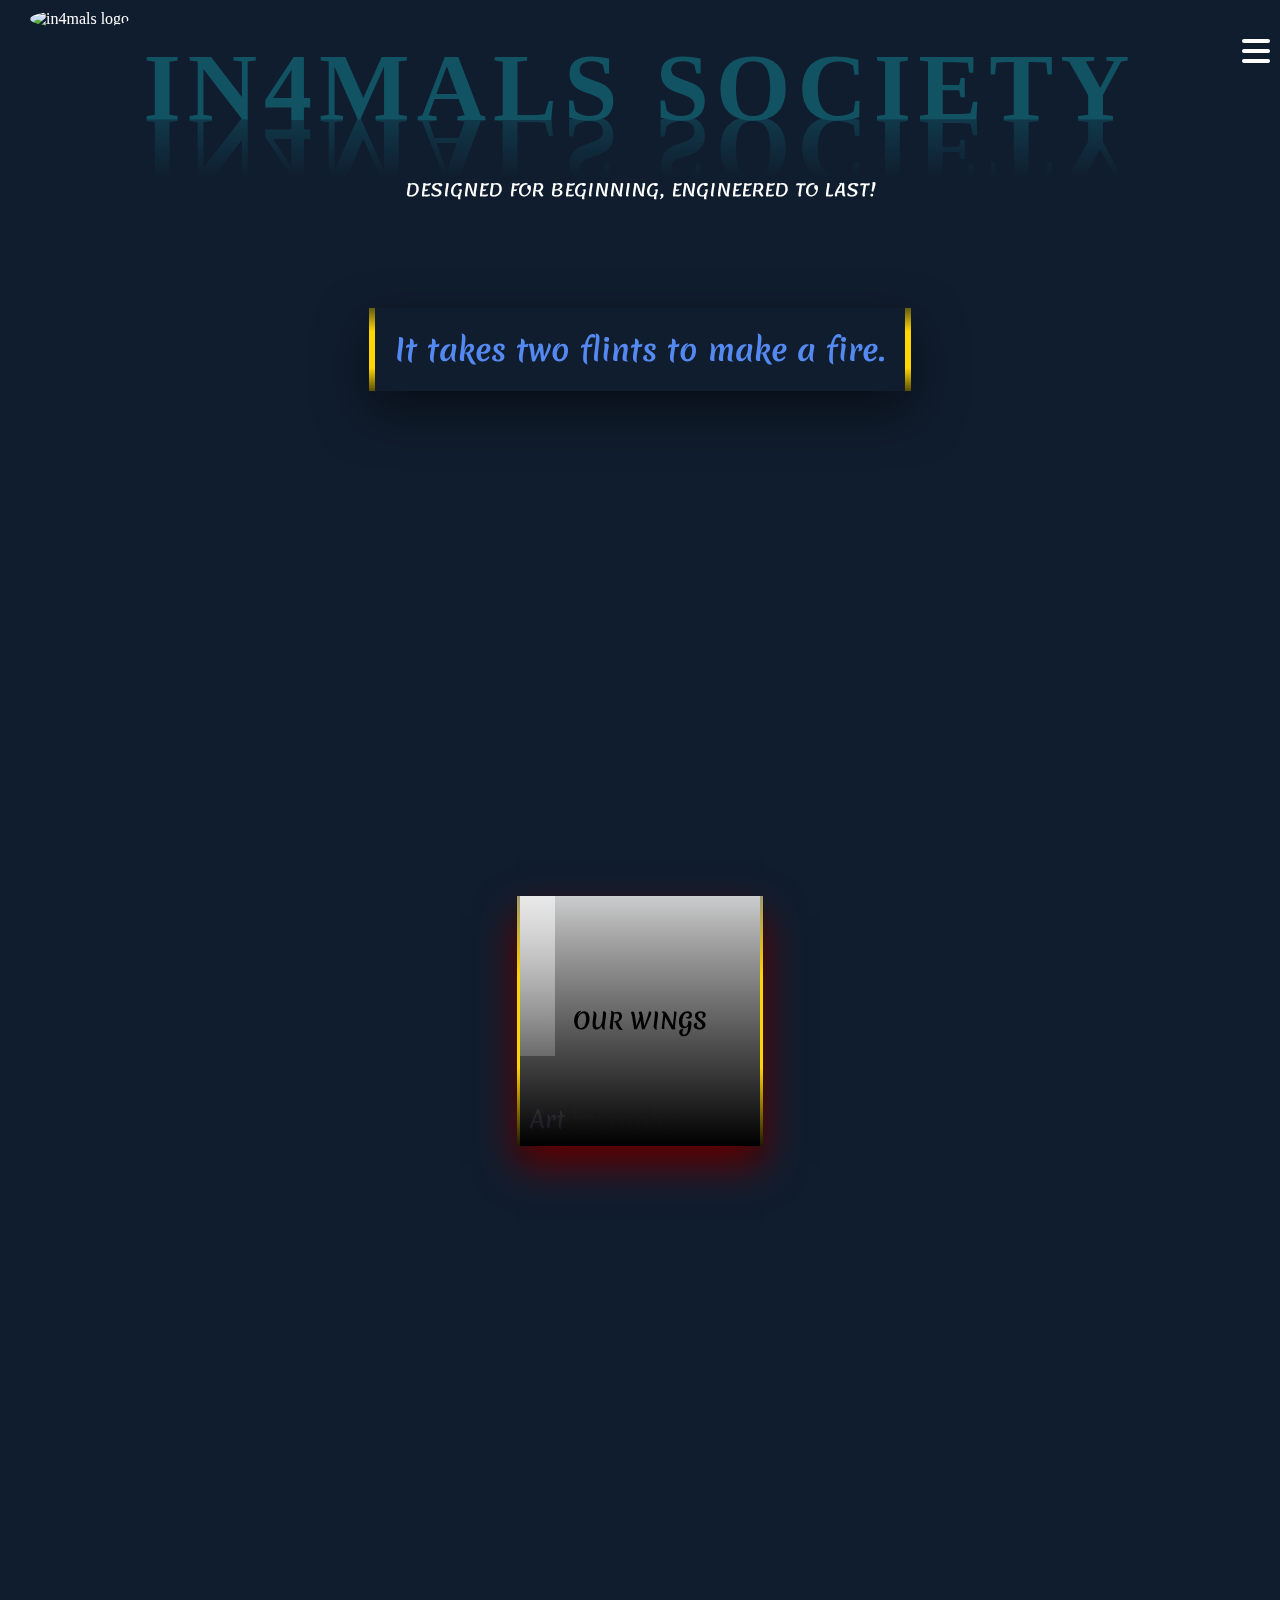
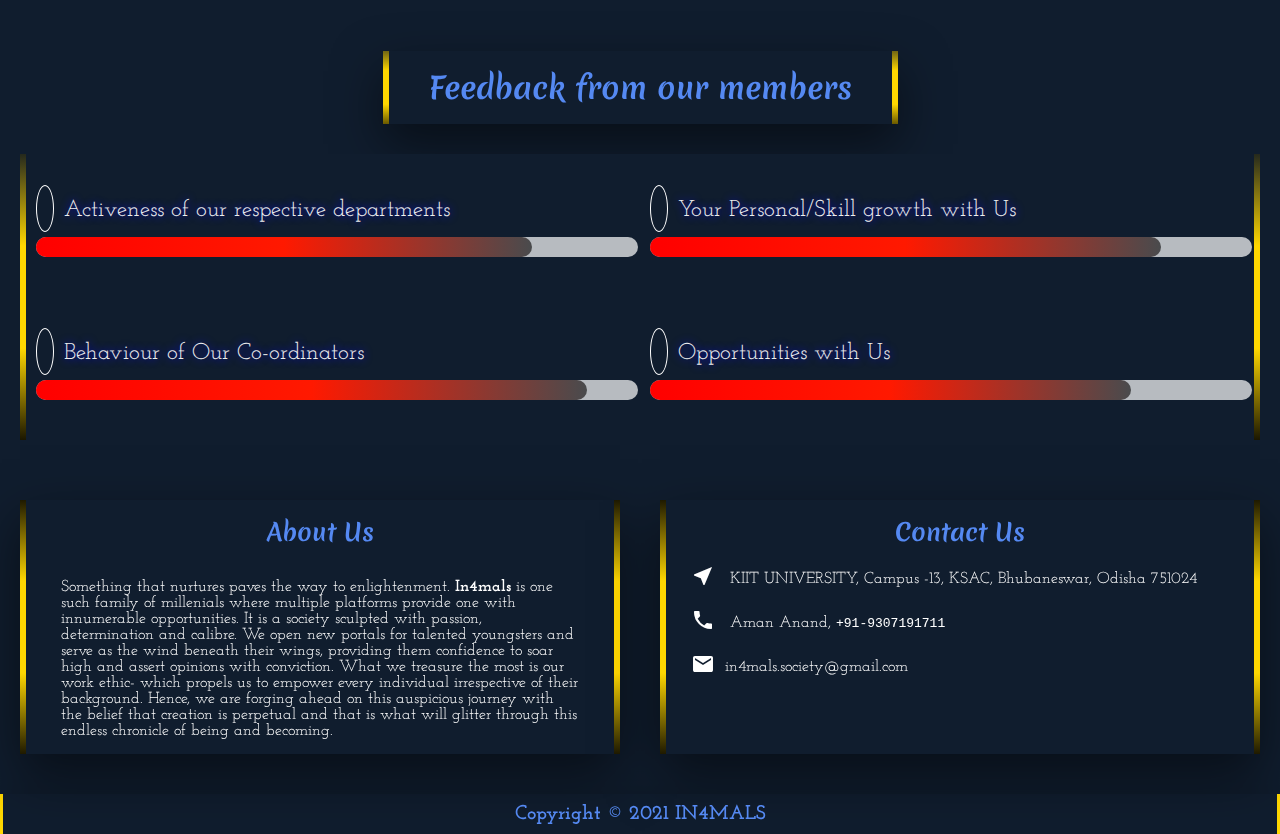
==== commit f103b534: "Update index.html" ====
--- a/index.html
+++ b/index.html
@@ -1,557 +1,283 @@
-<!DOCTYPE html>
-<html>
-<body style="font-family:new century schoolbook;">
-
-<title>informals coding</title>
-</body>
-
-<meta charset="UTF-8">
-<meta name="viewport" content="width=device-width, initial-scale=1">
-<link rel="stylesheet" href="https://www.w3schools.com/w3css/4/w3.css">
-<link rel="stylesheet" href="style.css">
-<link rel="stylesheet" href="https://fonts.googleapis.com/css?family=Raleway">
-<link rel="stylesheet" href="https://cdnjs.cloudflare.com/ajax/libs/font-awesome/4.7.0/css/font-awesome.min.css">
-<style>
-body,h1,h2,h3,h4,h5,h6 {font-family: "Raleway", sans-serif}
-
-body, html {
-  height: 100%;
-  line-height: 1.8;
-  background-color: #101d2e;
-}
-
-/* Full height image header */
-.bgimg-1 {
-  background-position: center;
-  background-size: cover;
-  background-image: url("http://www.w3schools.com/w3images/mac.jpg");
-  /*<img src= ""/>*/
-  min-height: 100%;
-}
-
-.w3-bar .w3-button {
-  padding: 16px;
-}
-</style>
-<body>
-
-<nav>
-    <img src="logo.jpeg">
-    <font size=6> 
-    <font color=#8f00ff> 
-    <p>IN4MALS GEEKS</p>
-    </font>
-    </font>
-    <div class="toggle-bar"><i class="fas fa-bars"></i></div>
-    <!-- <ul class="nav-links">
-      <li><a href="#">About us</a></li>
-      <li><a href="#">Events</a></li>
-      <li><a href="#">Contact Us</a></li>
-    </ul> -->
-  </nav>
-
-
-
-    <!-- Hide right-floated links on small screens and replace them with a menu icon -->
-
-    <a href="javascript:void(0)" class="w3-bar-item w3-button w3-right w3-hide-large w3-hide-medium" onclick="w3_open()">
-      <i class="fa fa-bars"></i>
-    </a>
-  </div>
-</div>
-
-<!-- Sidebar on small screens when clicking the menu icon -->
-
-<!-- Header with full-height image -->
-<header class="bgimg-1 w3-display-container w3-grayscale-min" id="home">
-  <div class="w3-display-left w3-text-white" style="padding:249px">
-
-     
-    <span class="w3-jumbo w3-hide-small"> The place where innovation meets perfection </span><br>
-    </font>
-    <span class="w3-xxlarge w3-hide-large w3-hide-medium"></span><br>
-    <span class="w3-large"></span>
-    <p><a href="#about" class="w3-button w3-white w3-padding-large w3-large w3-margin-top w3-opacity w3-hover-opacity-off">know more about-us</a></p>
-    
-    <!-- <h1 class="w3-center">The truth can only be found at one place that is <br>:code</h3> -->
-  </div> 
-  <!-- <div class="w3-display-bottomleft w3-text-grey w3-large" style="padding:24px 48px">
-    <i class="fa fa-facebook-official w3-hover-opacity"></i>
-    <i class="fa fa-instagram w3-hover-opacity"></i>
-    <i class="fa fa-snapchat w3-hover-opacity"></i>
-    <i class="fa fa-pinterest-p w3-hover-opacity"></i>
-    <i class="fa fa-twitter w3-hover-opacity"></i>
-    <i class="fa fa-linkedin w3-hover-opacity"></i>
-  </div> -->
-</header>
-
-<!-- About Section -->
-<div class="w3-container" style="padding:128px 16px" id="about"style="" >
-  <h3 class="w3-center w3-text-blue">ABOUT THE CLUB</h3>
-  <p class="w3-center w3-large w3-text-aqua">Key features of our club</p>
-  <div class="w3-row-padding w3-center" style="margin-top:64px">
-    <div class="w3-quarter" style="margin-left:164px">
-      <i class="fa fa-desktop w3-margin-bottom w3-jumbo w3-jumbo w3-text-white" ></i>
-      <p class="w3-large w3-text-white">Responsive</p>
-      <p></p>
-    </div>
-    <div class="w3-quarter">
-      <i class="fa fa-code w3-margin-bottom w3-jumbo w3-text-white"></i>
-      <p class="w3-large w3-text-white">Passion</p>
-      <p></p>
-    </div>
-    <div class="w3-quarter">
-      <i class="fa fa-tv w3-margin-bottom w3-jumbo w3-text-white"></i>
-      <p class="w3-large w3-text-white">Design</p>
-      <p></p>
-    </div>
-    <!-- <div class="w3-quarter">
-      <i class="fa fa-cog w3-margin-bottom w3-jumbo"></i>
-      <p class="w3-large">Support</p> -->
-      <p></p>
-    </div>
-  </div>
-</div>
-
-
-
-
-
-<!--  Top Navigation Bar-->
-
-  <div class="bars" id="nav-action">
-    <span class="bar" id="bar1"> </span>
-    <span class="bar" id="bar2"> </span>
-    <span class="bar" id="bar3"> </span>
-  </div>
-
-  <nav id="nav">
-    <ul>
-      <li class="shape-circle circle-one"><a href="#contact-us">Contact</a></li>
-      <li class="shape-circle circle-two"><a href="#">Events</a></li>
-      <li class="shape-circle circle-three"><a href="#about-us">Our Team</a></li>
-      <li class="shape-circle circle-five"></li>
-    </ul>
-  </nav>
-<!-- Promo Section - "We know design" -->
-<!-- div class="w3-container w3-light-grey" style="padding:128px 16px">
-  <div class="w3-row-padding">
-    <div class="w3-col m6">
-      <h3>We know design.</h3>
-      <p></p>
-      <p><a href="#work" class="w3-button w3-black"><i class="fa fa-th"> </i> View Our Works</a></p>
-    </div>
-    <div class="w3-col m6">
-      <img class="w3-image w3-round-large" src="/w3images/phone_buildings.jpg" alt="Buildings" width="700" height="394">
-    </div>
-  </div>
-</div>
- -->
-<!-- Team Section -->
-<!-- <div class="w3-container" style="padding:128px 16px" id="team">
-  <h3 class="w3-center">THE TEAM</h3>
-  <p class="w3-center w3-large">The ones who runs this company</p>
-  <div class="w3-row-padding w3-grayscale" style="margin-top:64px">
-    <div class="w3-col l3 m6 w3-margin-bottom">
-      <div class="w3-card">
-        <img src="/w3images/team2.jpg" alt="John" style="width:100%">
-        <div class="w3-container">
-          <h3>John Doe</h3>
-          <p class="w3-opacity">CEO & Founder</p>
-          <p>Phasellus eget enim eu lectus faucibus vestibulum. Suspendisse sodales pellentesque elementum.</p>
-          <p><button class="w3-button w3-light-grey w3-block"><i class="fa fa-envelope"></i> Contact</button></p>
-        </div>
-      </div>
-    </div>
-    <div class="w3-col l3 m6 w3-margin-bottom">
-      <div class="w3-card">
-        <img src="/w3images/team1.jpg" alt="Jane" style="width:100%">
-        <div class="w3-container">
-          <h3>Anja Doe</h3>
-          <p class="w3-opacity">Art Director</p>
-          <p>Phasellus eget enim eu lectus faucibus vestibulum. Suspendisse sodales pellentesque elementum.</p>
-          <p><button class="w3-button w3-light-grey w3-block"><i class="fa fa-envelope"></i> Contact</button></p>
-        </div>
-      </div>
-    </div>
-    <div class="w3-col l3 m6 w3-margin-bottom">
-      <div class="w3-card">
-        <img src="/w3images/team3.jpg" alt="Mike" style="width:100%">
-        <div class="w3-container">
-          <h3>Mike Ross</h3>
-          <p class="w3-opacity">Web Designer</p>
-          <p>Phasellus eget enim eu lectus faucibus vestibulum. Suspendisse sodales pellentesque elementum.</p>
-          <p><button class="w3-button w3-light-grey w3-block"><i class="fa fa-envelope"></i> Contact</button></p>
-        </div>
-      </div>
-    </div>
-    <div class="w3-col l3 m6 w3-margin-bottom">
-      <div class="w3-card">
-        <img src="/w3images/team4.jpg" alt="Dan" style="width:100%">
-        <div class="w3-container">
-          <h3>Dan Star</h3>
-          <p class="w3-opacity">Designer</p>
-          <p>Phasellus eget enim eu lectus faucibus vestibulum. Suspendisse sodales pellentesque elementum.</p>
-          <p><button class="w3-button w3-light-grey w3-block"><i class="fa fa-envelope"></i> Contact</button></p>
-        </div>
-      </div>
-    </div>
-  </div>
-</div>
- -->
-<!-- Promo Section "Statistics" -->
-<!-- <div class="w3-container w3-row w3-center w3-dark-grey w3-padding-64">
-  <div class="w3-quarter">
-    <span class="w3-xxlarge">14+</span>
-    <br>Partners
-  </div>
-  <div class="w3-quarter">
-    <span class="w3-xxlarge">55+</span>
-    <br>Projects Done
-  </div>
-  <div class="w3-quarter">
-    <span class="w3-xxlarge">89+</span>
-    <br>Happy Clients
-  </div>
-  <div class="w3-quarter">
-    <span class="w3-xxlarge">150+</span>
-    <br>Meetings
-  </div>
-</div>
-
- Work Section -->
-<!--  div class="w3-container" style="padding:128px 16px" id="work">
-  <h3 class="w3-center">OUR WORK</h3>
-  <p class="w3-center w3-large">What we've done for people</p>
-
-  <div class="w3-row-padding" style="margin-top:64px">
-    <div class="w3-col l3 m6">
-      <img src="/w3images/tech_mic.jpg" style="width:100%" onclick="onClick(this)" class="w3-hover-opacity" alt="A microphone">
-    </div>
-    <div class="w3-col l3 m6">
-      <img src="/w3images/tech_phone.jpg" style="width:100%" onclick="onClick(this)" class="w3-hover-opacity" alt="A phone">
-    </div>
-    <div class="w3-col l3 m6">
-      <img src="/w3images/tech_drone.jpg" style="width:100%" onclick="onClick(this)" class="w3-hover-opacity" alt="A drone">
-    </div>
-    <div class="w3-col l3 m6">
-      <img src="/w3images/tech_sound.jpg" style="width:100%" onclick="onClick(this)" class="w3-hover-opacity" alt="Soundbox">
-    </div>
-  </div>
-
-  <div class="w3-row-padding w3-section">
-    <div class="w3-col l3 m6">
-      <img src="/w3images/tech_tablet.jpg" style="width:100%" onclick="onClick(this)" class="w3-hover-opacity" alt="A tablet">
-    </div>
-    <div class="w3-col l3 m6">
-      <img src="/w3images/tech_camera.jpg" style="width:100%" onclick="onClick(this)" class="w3-hover-opacity" alt="A camera">
-    </div>
-    <div class="w3-col l3 m6">
-      <img src="/w3images/tech_typewriter.jpg" style="width:100%" onclick="onClick(this)" class="w3-hover-opacity" alt="A typewriter">
-    </div>
-    <div class="w3-col l3 m6">
-      <img src="/w3images/tech_tableturner.jpg" style="width:100%" onclick="onClick(this)" class="w3-hover-opacity" alt="A tableturner">
-    </div>
-  </div>
-</div>
- --> 
-<!-- Modal for full size images on click
-<div id="modal01" class="w3-modal w3-black" onclick="this.style.display='none'">
-  <span class="w3-button w3-xxlarge w3-black w3-padding-large w3-display-topright" title="Close Modal Image">×</span>
-  <div class="w3-modal-content w3-animate-zoom w3-center w3-transparent w3-padding-64">
-    <img id="img01" class="w3-image">
-    <p id="caption" class="w3-opacity w3-large"></p>
-  </div>
-</div>
- -->
-<!-- Skills Section -->
-<div class="w3-container  w3-padding-64 w3-text-white" style="background-color: #101d2e;">
-  <div class="w3-row-padding">
-    <div class="w3-col m6">
-      <h3>Our Skills.</h3>
-      <p style="font-size:25px;">Welcome to the new era of new world "coding" industry sorry the not just industry a world in itself.Learning coding<br> at a young age will help us to open many job opportunities. As most of the electronics surrounding us are coded<br>.We need code in each and every aspect of our life.We at in4mals society help each and everyone to assess their <br> current position and also help you to excel in your domain by providing support and directing all of you to right <br>direction.we at In4formals coding club provide a great plateform to excel in your life.Let's give brains to pieces<br> of metal and make them beast by beast inside us with "coding".</p>
-      
-    </div>
-    <div class="w3-col m6 w3-text-white">
-      <p class="w3-wide" style="font-size:25px;"><i class="fa fa-desktop w3-margin-right"></i>Machine learning/Artifical intellignce/Data-science</p>
-      <div class="w3-grey">
-        <div class="w3-container w3-dark-grey w3-center" style="width:90%">90%</div>
-      </div>
-      <p class="w3-wide" style="font-size:25px;><i class="fa fa-desktop w3-margin-right"></i>Web Development/Game-development</p>
-      <div class="w3-grey">
-        <div class="w3-container w3-dark-grey w3-center" style="width:85%">85%</div>
-      </div>
-      <p class="w3-wide" style="font-size:25px;"><i class="fa fa-desktop w3-margin-right"></i>Mobile-application/IOT</p>
-      <div class="w3-grey">
-        <div class="w3-container w3-dark-grey w3-center" style="width:75%">75%</div>
-
-      </div>
-
-      <p class="w3-wide" style="font-size:25px;"><i class="fa fa-desktop w3-margin-right"></i>Competitive-programming </p>
-      <div class="w3-grey">
-        <div class="w3-container w3-dark-grey w3-center" style="width:95%">95%</div>
-      </div>
-      
-
-
-      </div>
-      </div>
-    </div>
-  </div>
-</div>
-
-
-
-<!-- <html>
-<head></head>
- <body>
-    <div style="width: 100%;">
-        <div style="width: 50%; height: 100px; float: left; background: white;"> 
-            Left Div 
-        </div>
-        <div style="margin-left: 60%; height: 100px; background: white;"> 
-            Right Div
-        </div>
-    </div>
- </body>
-</html> -->
-
-<html> 
-    <head> 
-        <title></title> 
-        <style> 
-            .flex2 { 
-                display: flex; 
-                justify-content: space-around; 
-                background-color: #101d2e; 
-            } 
-            .flex3 { 
-                display: flex; 
-                justify-content: space-between; 
-                background-color: white; 
-            } 
-            .flex-items { 
-                background-color: black ; 
-                width: 1000px; 
-                height:800px; 
-                margin: 10px; 
-                text-align: center; 
-                font-size: 40px; 
-            } 
-            h3 { 
-                text-align:center; 
-            } 
-            .geeks { 
-                font-size:40px; 
-                text-align:center; 
-                color:#009900; 
-                font-weight:bold; 
-            }                     
-        </style> 
-    </head> 
- 
-    <body >
-      <font color="red"> 
-        <div class = "geeks">Our-Projects
-        </font>
-          <hr>
-          <font color="white"> 
-          <p> Project 1:<br>
-            <p> project name: volume control using computer vision </p>
-           Github link:<a href="https://github.com/DurgeshKr2242/Volume-Control-OpenCV">github</a><hr>
-         </p>
-
-            <p> Project 2:<br>
-            <p> project name: emoji detection using computer vision </p>
-           Github link:<a href="https://github.com/DurgeshKr2242/Emoji-Detector">github</a><hr>
-         </p>
-
-
-         <p> Project 3:<br>
-            <p> project name: Face detection using computer vision </p>
-           Github link:<a href="https://github.com/Asharma002/face-recognition.">github</a><hr>
-         </p>
-
-
-         <p> Project 4:<br>
-            <p> project name: Web scraping  </p>
-           Github link:<a href="https://github.com/Asharma002/WEB-SCRAPER">github</a><hr>
-         </p>
-            </font>
-
-          
-        </div> 
-        
-       
-        <!-- <br> 
-        <b>justify-content: space-between </b> 
-        <div class="flex3"> 
-            <div class="flex-items">1</div> 
-            <div class="flex-items">2</div> 
-            <div class="flex-items">3</div> 
-        </div> 
-        <br>  -->
- 
-    </body> 
-</html>  
-
-<!-- </body> -->
-<!-- </html> -->
-
-
-
-
-<script>
-  var bars = document.getElementById("nav-action");
-  var nav = document.getElementById("nav");
-
-
-  //setting up the listener
-  bars.addEventListener("click", barClicked, false);
-
-
-  //setting up the clicked Effect
-  function barClicked() {
-    bars.classList.toggle('active');
-    nav.classList.toggle('visible');
-  }
-</script>
-
-
-
-
-
-
-
-<!--  Top Navigation Bar-->
-<!--  Top Navigation Bar-->
-
-
-
-     
-<!-- Pricing Section -->
-<!-- <div class="w3-container w3-center w3-dark-grey" style="padding:128px 16px" id="pricing">
-  <h3>PRICING</h3>
-  <p class="w3-large">Choose a pricing plan that fits your needs.</p>
-  <div class="w3-row-padding" style="margin-top:64px">
-    <div class="w3-third w3-section">
-      <ul class="w3-ul w3-white w3-hover-shadow">
-        <li class="w3-black w3-xlarge w3-padding-32">Basic</li>
-        <li class="w3-padding-16"><b>10GB</b> Storage</li>
-        <li class="w3-padding-16"><b>10</b> Emails</li>
-        <li class="w3-padding-16"><b>10</b> Domains</li>
-        <li class="w3-padding-16"><b>Endless</b> Support</li>
-        <li class="w3-padding-16">
-          <h2 class="w3-wide">$ 10</h2>
-          <span class="w3-opacity">per month</span>
-        </li>
-        <li class="w3-light-grey w3-padding-24">
-          <button class="w3-button w3-black w3-padding-large">Sign Up</button>
-        </li>
-      </ul>
-    </div>
-    <div class="w3-third">
-      <ul class="w3-ul w3-white w3-hover-shadow">
-        <li class="w3-red w3-xlarge w3-padding-48">Pro</li>
-        <li class="w3-padding-16"><b>25GB</b> Storage</li>
-        <li class="w3-padding-16"><b>25</b> Emails</li>
-        <li class="w3-padding-16"><b>25</b> Domains</li>
-        <li class="w3-padding-16"><b>Endless</b> Support</li>
-        <li class="w3-padding-16">
-          <h2 class="w3-wide">$ 25</h2>
-          <span class="w3-opacity">per month</span>
-        </li>
-        <li class="w3-light-grey w3-padding-24">
-          <button class="w3-button w3-black w3-padding-large">Sign Up</button>
-        </li>
-      </ul>
-    </div>
-    <div class="w3-third w3-section">
-      <ul class="w3-ul w3-white w3-hover-shadow">
-        <li class="w3-black w3-xlarge w3-padding-32">Premium</li>
-        <li class="w3-padding-16"><b>50GB</b> Storage</li>
-        <li class="w3-padding-16"><b>50</b> Emails</li>
-        <li class="w3-padding-16"><b>50</b> Domains</li>
-        <li class="w3-padding-16"><b>Endless</b> Support</li>
-        <li class="w3-padding-16">
-          <h2 class="w3-wide">$ 50</h2>
-          <span class="w3-opacity">per month</span>
-        </li>
-        <li class="w3-light-grey w3-padding-24">
-          <button class="w3-button w3-black w3-padding-large">Sign Up</button>
-        </li>
-      </ul>
-    </div>
-  </div>
-</div> -->
-
-<!-- Contact Section -->
-<!-- <div class="w3-container w3-light-grey" style="padding:128px 16px" id="contact">
-  <h3 class="w3-center">CONTACT</h3>
-  <p class="w3-center w3-large">Lets get in touch. Send us a message:</p>
-  <div style="margin-top:48px">
-    <p><i class="fa fa-map-marker fa-fw w3-xxlarge w3-margin-right"></i> Chicago, US</p>
-    <p><i class="fa fa-phone fa-fw w3-xxlarge w3-margin-right"></i> Phone: +00 151515</p>
-    <p><i class="fa fa-envelope fa-fw w3-xxlarge w3-margin-right"> </i> Email: mail@mail.com</p>
-    <br>
-    <form action="/action_page.php" target="_blank">
-      <p><input class="w3-input w3-border" type="text" placeholder="Name" required name="Name"></p>
-      <p><input class="w3-input w3-border" type="text" placeholder="Email" required name="Email"></p>
-      <p><input class="w3-input w3-border" type="text" placeholder="Subject" required name="Subject"></p>
-      <p><input class="w3-input w3-bord --><!-- er" type="text" placeholder="Message" required name="Message"></p>
-      <p>
-        <button class="w3-button w3-black" type="submit">
-          <i class="fa fa-paper-plane"></i> SEND MESSAGE
-        </button>
-      </p>
-    </form>
-   
-    <img src="/w3images/map.jpg" class="w3-image w3-greyscale" style="width:100%;margin-top:48px">
-  </div>
-</div>
-
-<!-- Footer -->
-<!-- <footer class="w3-center w3-black w3-padding-64">
-  <a href="#home" class="w3-button w3-light-grey"><i class="fa fa-arrow-up w3-margin-right"></i>To the top</a>
-  <div class="w3-xlarge w3-section">
-    <i class="fa fa-facebook-official w3-hover-opacity"></i>
-    <i class="fa fa-instagram w3-hover-opacity"></i>
-    <i class="fa fa-snapchat w3-hover-opacity"></i>
-    <i class="fa fa-pinterest-p w3-hover-opacity"></i>
-    <i class="fa fa-twitter w3-hover-opacity"></i>
-    <i class="fa fa-linkedin w3-hover-opacity"></i>
-  </div>
-  <p>Powered by <a href="https://www.w3schools.com/w3css/default.asp" title="W3.CSS" target="_blank" class="w3-hover-text-green">w3.css</a></p>
-</footer> -->
- 
-<!-- <script> -->
-<!-- // Modal Image Gallery
-function onClick(element) {
-  document.getElementById("img01").src = element.src;
-  document.getElementById("modal01").style.display = "block";
-  var captionText = document.getElementById("caption");
-  captionText.innerHTML = element.alt;
-} -->
-
-
-<!-- // Toggle between showing and hiding the sidebar when clicking the menu icon
-var mySidebar = document.getElementById("mySidebar");
-
-function w3_open() {
-  if (mySidebar.style.display === 'block') {
-    mySidebar.style.display = 'none';
-  } else {
-    mySidebar.style.display = 'block';
-  }
-}
-
-// Close the sidebar with the close button
-function w3_close() {
-    mySidebar.style.display = "none";
-} -->
-
-
-</script>
- 
-</body>
-</html>
+<!DOCTYPE html>
+<html>
+
+<head>
+	<meta charset="UTF-8">
+	<meta name="viewport" content="width = device-width, initial-scale = 1.0">
+	<meta http-equiv="X-UA-Compatible" content="ie=edge">
+	<!--	Favicon -->
+	<link rel="icon" href="./src/components/image/IN4MALS_logo1.jpeg" type="image/x-icon">
+	<link rel="icon" href="./src/components/image/IN4MALS_logo1.jpeg" type="image/x-icon">
+
+	<!--	Material Icons Link-->
+	<link rel="stylesheet" href="https://fonts.googleapis.com/icon?family=Material+Icons">
+
+	<!--	Font Awesome Icons-->
+	<link rel="stylesheet" href="https://pro.fontawesome.com/releases/v5.10.0/css/all.css" integrity="sha384-AYmEC3Yw5cVb3ZcuHtOA93w35dYTsvhLPVnYs9eStHfGJvOvKxVfELGroGkvsg+p" crossorigin="anonymous" />
+
+	<!--	External Style Sheet // CSS -->
+	<link rel="stylesheet" href="./style.css">
+
+	<!--	Responsive Stylesheet-->
+	<link rel="stylesheet" href="./responsive.css">
+
+
+	<title>IN4MALS</title>
+</head>
+
+<body>
+
+	<!--	Top Navigation Bar-->
+
+	<div class="bars" id="nav-action">
+		<span class="bar" id="bar1"> </span>
+		<span class="bar" id="bar2"> </span>
+		<span class="bar" id="bar3"> </span>
+	</div>
+
+	<!--Society Logo-->
+
+	<img src="./src/components/image/IN4MALS_logo1.jpeg" alt="in4mals logo" id="logo_img">
+
+	<!--Navbar Links-->
+
+	<nav id="nav">
+		<ul>
+			<li class="shape-circle circle-one"><a href="#contact-us">Contact</a></li>
+			<li class="shape-circle circle-two"><a href="#">Events</a></li>
+			<li class="shape-circle circle-three"><a href="../IN4MALS-1/src/components/About us/index.html">Our Team</a></li>
+			<li class="shape-circle circle-five"></li>
+		</ul>
+	</nav>
+
+	<!--Social Media ICONS-->
+
+	<div class="social-icons">
+		<a href="https://www.instagram.com/in4mals_society/" target="_blank"><i class="fab fa-instagram"></i></a>
+		<a href="https://www.youtube.com/channel/UCH026LzhM02C7gLKeX10XZA" target="_blank"><i class="fab fa-youtube"></i></a>
+	</div>
+
+	<!----=============================================Main Content=====================================================---->
+
+	<section id="main-content">
+
+		<!--Page Title-->
+		<header>
+			<div id="page-title">
+				<div class="society-name">
+					<h1>IN4MALS SOCIETY</h1>
+				</div>
+				<div class="society-description">
+					<p>DESIGNED FOR BEGINNING, ENGINEERED TO LAST!</p>
+				</div>
+			</div>
+		</header>
+
+		<!--========================================Departments section==================================================-->
+
+		<section id="departments">
+
+			<!--Departments Heading-->
+
+			<div class="department-heading">
+				<div class="dept">
+					<h1>It takes two flints to make a fire.</h1>
+				</div>
+			</div>
+
+			<!--Department Cards-->
+
+			<div class="card-container">
+
+				<!--Logo Card-->
+
+				<div class="card" id="cardL"><img src="./src/components/image/IN4MALS_logo1.jpeg" /></div>
+				<div class="card" id="card8">
+
+					<!--Gaming Card	-->
+					<div class="card-content">
+						<div class="card-title">
+							<a class="h1" href="./src/dept/gaming/index.html">Gaming</a>
+						</div>
+						<div class="card-description">
+							<p> Fast and furious side of mind gets the control with the feeling of passion and understanding then a gamer is born.</p>
+						</div>
+					</div>
+				</div>
+
+				<!--Fashion Card-->
+
+				<div class="card" id="card7">
+					<div class="card-content">
+						<div class="card-title">
+							<a class="h1" href="./src/dept/fashion/index.html">Fashion</a>
+						</div>
+						<div class="card-description">
+							<p>Express,speak,feel.Make fashion your voice.Don't just learn fashion,wear it.</p>
+						</div>
+					</div>
+				</div>
+
+				<!--Music Card-->
+				<div class="card" id="card6">
+					<div class="card-content">
+						<div class="card-title">
+							<a class="h1" href="./src/dept/music/index.html">Music</a>
+						</div>
+						<div class="card-description">
+							<p>You feel your soul here ,let it free and groove.</p>
+						</div>
+					</div>
+				</div>
+
+				<!--Dance Card-->
+				<div class="card" id="card5">
+					<div class="card-content">
+						<div class="card-title">
+							<a class="h1" href="./src/dept/dance/index.html">Dance</a>
+						</div>
+						<div class="card-description">
+							<p>Let your feet tune with every beat of music.</p>
+						</div>
+					</div>
+				</div>
+
+				<!--Craetive writing Card-->
+				<div class="card" id="card4">
+					<div class="card-content">
+						<div class="card-title">
+							<a class="h1" href="./src/dept/cw/index.html">Creative Writing</a>
+						</div>
+						<div class="card-description">
+							<p>Don’t do anything extravagant. Don’t take drastic action. There are processes in place. Work the process.</p>
+						</div>
+					</div>
+				</div>
+
+				<!--Photography Card-->
+				<div class="card" id="card3">
+					<div class="card-content">
+						<div class="card-title">
+							<a class="h1" href="./src/dept/photography/index.html">Photography</a>
+						</div>
+						<div class="card-description">
+							<p>Sometimes when there is no word to express our visions photography speaks with emotions.</p>
+						</div>
+					</div>
+				</div>
+
+				<!--Coding Geeks Card-->
+				<div class="card" id="card2">
+					<div class="card-content">
+						<div class="card-title">
+							<a class="h1" href="./src/dept/geeks/index.html">Geeks</a>
+						</div>
+						<div class="card-description">
+							<p>Let's give brains to pieces of metal and make them beast by beast inside us with "coding"...</p>
+						</div>
+					</div>
+				</div>
+
+				<!--Art Card-->
+				<div class="card" id="card1">
+					<div class="card-content">
+						<div class="card-title">
+							<a class="h1" href="./src/dept/art/index.html">Art</a>
+						</div>
+						<div class="card-description">
+							<p>No matter how anybody says it is, it feels good to have made something.</p>
+						</div>
+					</div>
+				</div>
+
+				<!--Wrapper Card/ Our Wings -->
+				<div class="card" id="cardW">
+					<h3>our wings</h3>
+					<i class="fad fa-chevron-right"></i>
+				</div>
+			</div>
+		</section>
+
+		<!--===========================================Departments Section END=================================================-->
+
+		<!--Feedback Section-->
+
+		<section id="feedback">
+			<div class="feedback-heading">
+				<h1>Feedback from our members</h1>
+			</div>
+			<div class="feedback-container">
+				<div class="progress-container">
+					<i class="fas fa-users-cog"></i><span>Activeness of our respective departments</span>
+					<div class="progressbar-wrapper">
+						<div class="progressbar" id="progress1"></div>
+					</div>
+				</div>
+				<div class="progress-container">
+					<i class="fas fa-hand-holding-water"></i><span>Your Personal/Skill growth with Us</span>
+					<div class="progressbar-wrapper">
+						<div class="progressbar" id="progress2"></div>
+					</div>
+				</div>
+				<div class="progress-container">
+					<i class="fas fa-users"></i><span>Behaviour of Our Co-ordinators</span>
+					<div class="progressbar-wrapper">
+						<div class="progressbar" id="progress3"></div>
+					</div>
+				</div>
+				<div class="progress-container">
+					<i class="fas fa-lightbulb-on"></i><span>Opportunities with Us</span>
+					<div class="progressbar-wrapper">
+						<div class="progressbar" id="progress4"></div>
+					</div>
+				</div>
+
+			</div>
+		</section>
+
+		<!--========================================Feedback Section END=======================================================-->
+
+	</section>
+	<!----=============================================Main Content ENDS=====================================================---->
+	
+	<div class="back-to-top" onclick="topFunction()" title="Back To Top">
+		<i class="fad fa-chevron-up"></i>
+	</div>
+	
+	<!----=============================================Footer Section========================================================---->
+
+	<footer>
+
+		<div class="footer-container">
+
+			<!--======About Us Section======-->
+
+			<div class="about-us" id="about-us">
+				<h2>About Us</h2>
+				<p>Something that nurtures paves the way to enlightenment. <b>In4mals</b> is one such family of millenials where multiple platforms provide one with innumerable opportunities. It is a society sculpted with passion, determination and calibre. We open new portals for talented youngsters and serve as the wind beneath their wings, providing them confidence to soar high and assert opinions with conviction. What we treasure the most is our work ethic- which propels us to empower every individual irrespective of their background. Hence, we are forging ahead on this auspicious journey with the belief that creation is perpetual and that is what will glitter through this endless chronicle of being and becoming.</p>
+			</div>
+
+			<!--======Contact Us Section======-->
+
+			<div class="contact-us" id="contact-us">
+				<h2>Contact Us</h2>
+				<ul>
+					<li><i class="material-icons">near_me</i> KIIT UNIVERSITY, Campus -13, KSAC, Bhubaneswar, Odisha 751024</li>
+					<li><i class="material-icons">call</i> Aman Anand, <tt>+91-9307191711</tt></li>
+					<li><i class="material-icons">email</i><a href="mailto: in4mals_society@gmail.com">in4mals.society@gmail.com</a></li>
+				</ul>
+			</div>
+		</div>
+		
+		<!--======Copyright Section======-->
+		<div class="copyright">
+			<p>Copyright <span>&copy;</span> 2021 <b> IN4MALS </b></p>
+		</div>
+	</footer>
+	<!----=========================================Footer Section END======================================================--->
+
+</body>
+
+<script src="./src/index.js"></script>
+	
+</html>
--- a/style.css
+++ b/style.css
@@ -1,386 +1,852 @@
-nav {
-	position: relative;
-	width: 100%;
-	top: 0;
-	z-index: 100;
-	display: grid;
-	place-items: center;
-	padding: 10px 10%;
-	background-color: #101d2e;
-	box-shadow: 0 20px 50px rgb(0 0 0/ 50%);
-	border-bottom: 3px solid #e8d57f;
-}
-
-.active{
-	width: 50%;
-	z-index: 1000;
-	display: grid;
-	grid-template-columns: 1;
-	padding: 10px;
-	
-}
-nav p {
-	position: relative;
-	font-size: 30px;
-	letter-spacing: 2px;
-	color: #115263;
-	text-transform: capitalize;
-	width: 100%;
-	text-align: center;
-	animation: animate 5s linear infinite;
-	font-weight: 800;
-}
-
-@keyframes animate {
-
-	0%,
-	18%,
-	20%,
-	40%,
-	60.1%,
-	67%,
-	80%,
-	90.1%,
-	92% {
-		color: #115263;
-		text-shadow: none;
-	}
-
-	18.1%,
-	20.1%,
-	50%,
-	60%,
-	67.1%,
-	80.1%,
-	90%,
-	92.1%,
-	100% {
-		color: #fff;
-		text-shadow: 0 0 10px #03bcf4,
-			0 0 20px #03bcf4,
-			0 0 40px #03bcf4,
-			0 0 80px #03bcf4,
-			0 0 160px #03bcf4;
-	}
-}
-
-nav img {
-	position: absolute;
-	top: 70%;
-	left: 6.5%;
-	background: #fff;
-	width: 100.8px;
-	border-radius: 50%;
-	box-shadow: 0 20px 50px rgb(0 0 0/ 50%);
-}
-
-/*Navbar icon*/
-.bars {
-	position: fixed;
-	width: 28px;
-	height: 30px;
-	top: 40px;
-	right: 10px;
-	cursor: pointer;
-	z-index: 101;
-	padding-top: 9px;
-	outline: none;
-	transition: .5s ease;
-}
-
-.bars.active {
-	top: 20px;
-}
-
-.bar {
-	width: 100%;
-	height: 4.3px;
-	border-radius: 20px;
-	background-color: #fff;
-	outline: none;
-	position: absolute;
-}
-
-#nav-action #bar1 {
-	transform: translateY(-10px);
-}
-
-#nav-action #bar3 {
-	transform: translateY(10px);
-}
-
-.bars.active #bar2 {
-	animation: disappear 1s;
-	color: aqua;
-	animation-fill-mode: forwards;
-}
-
-.bars.active #bar1 {
-	animation: top-bar 1s;
-	animation-fill-mode: forwards;
-}
-
-.bars.active #bar3 {
-	animation: bottom-bar 1s;
-	animation-fill-mode: forwards;
-}
-
-
-/* Navbar Links CSS */
-
-#nav {
-	position: fixed;
-	top: 0px;
-	bottom: 0;
-	left: 0;
-	right: 0px;
-	transition: all 1s;
-	z-index: -1;
-	overflow: hidden;
-	opacity: 0;
-}
-
-#nav a {
-	color: #fff;
-	text-decoration: none;
-	font-size: 22px;
-	font-family: var(--heading-font);
-	position: absolute;
-	top: 0;
-	bottom: 0;
-	left: 0;
-	right: 0;
-	text-indent: 50vw;
-	border-radius: 50%;
-	transition: all .5s;
-}
-
-#nav a:hover {
-	background: #ED213A;
-}
-
-ul {
-	list-style: none;
-}
-
-.visible {
-	z-index: 100 !important;
-	opacity: 1 !important;
-}
-
-.shape-circle {
-	border-radius: 50%;
-	width: 20vw;
-	height: 20vw;
-	top: -10vw;
-	right: -10vw;
-	position: absolute;
-	transition: all 1s ease-in-out;
-	background: #101d2e;
-	box-shadow: 0 0px 0px rgba(232, 213, 127, 0.5);
-	outline: none;
-	-webkit-tap-highlight-color: rgba(0, 0, 0, 0);
-}
-
-nav.visible li:first-child {
-	width: 200vw;
-	height: 200vw;
-	top: -100vw;
-	right: -100vw;
-	z-index: 5;
-	transition: all .5s ease-in-out;
-	box-shadow: 0 0px 80px rgba(232, 213, 127, 0.5);
-}
-
-nav.visible li:nth-child(2) {
-	width: 150vw;
-	height: 150vw;
-	top: -75vw;
-	right: -75vw;
-	z-index: 6;
-	transition: all .6s ease-in-out;
-	box-shadow: 0 0px 80px rgba(232, 213, 127, 0.5);
-}
-
-nav.visible li:nth-child(3) {
-	width: 100vw;
-	height: 100vw;
-	top: -50vw;
-	right: -50vw;
-	z-index: 7;
-	transition: all .7s ease-in-out;
-	box-shadow: 0 0px 80px rgba(232, 213, 127, 0.5);
-}
-
-nav.visible li:last-child {
-	width: 50vw;
-	height: 50vw;
-	top: -25vw;
-	right: -25vw;
-	z-index: 8;
-	transition: all .8s ease-in-out;
-	box-shadow: 0 0px 80px rgba(232, 213, 127, 0.5);
-}
-
-nav.visible li:nth-child(1) a {
-	line-height: 275vw !important;
-	text-indent: 15vw !important;
-
-}
-
-nav.visible li:nth-child(2) a {
-	line-height: 210vw !important;
-	text-indent: 17vw !important;
-}
-
-nav.visible li:nth-child(3) a {
-	line-height: 147vw !important;
-	text-indent: 17vw !important;
-
-}
-
-nav.visible li:nth-child(4) a {
-	line-height: 70vw !important;
-	text-indent: 12vw !important;
-}
-
-@keyframes top-bar {
-	50% {
-		transform: translateY(0);
-	}
-
-	100% {
-		transform: rotate(45deg) translateY(0);
-	}
-}
-
-@keyframes bottom-bar {
-	50% {
-		transform: translateY(0);
-	}
-
-	100% {
-		transform: rotate(-45deg) translateY(0);
-	}
-}
-
-@keyframes disappear {
-	50% {
-		transform: scale(0);
-	}
-
-	100% {
-		background-color: transparent;
-	}
-}
-
-/*===============Main Content===============*/
-header {
-	width: 100vw;
-	margin-top: 40px;
-}
-
-/*==========Page Title========*/
-
-#page-title {
-	text-align: center;
-}
-
-#page-title p {
-	margin-top: 54px;
-	font-size: 18px;
-	font-family: 'Lemonada', cursive;
-}
-
-
-.society-name h1 {
-	position: relative;
-	font-size: 6em;
-	letter-spacing: 7px;
-	color: #115263;
-	text-transform: capitalize;
-	width: 100vw;
-	text-align: center;
-	-webkit-box-reflect: below 1px linear-gradient(transparent, #0008);
-	box-sizing: border-box;
-	line-height: 60px;
-	overflow-wrap: break-word;
-	animation: animate 5s linear infinite;
-	font-weight: 600;
-}
-
-@keyframes animate {
-
-	0%,
-	18%,
-	20%,
-	40%,
-	60.1%,
-	67%,
-	80%,
-	90.1%,
-	92% {
-		color: #115263;
-		text-shadow: none;
-	}
-
-	18.1%,
-	20.1%,
-	50%,
-	60%,
-	67.1%,
-	80.1%,
-	90%,
-	92.1%,
-	100% {
-		color: #fff;
-		text-shadow: 0 0 10px #03bcf4,
-			0 0 20px #03bcf4,
-			0 0 40px #03bcf4,
-			0 0 80px #03bcf4,
-			0 0 160px #03bcf4;
-	}
-}
-
-
-
-
-@media(max-width: 644px){
-	nav.visible li:nth-child(1) {
-		width: 230vw;
-		height: 230vw;
-	}
-
-	nav.visible li:nth-child(2) {
-		width: 170vw;
-		height: 170vw;
-	}
-
-	nav.visible li:nth-child(3) {
-		width: 110vw;
-		height: 110vw;
-	}
-
-	nav.visible li:nth-child(4) {
-		width: 50vw;
-		height: 50vw;
-	}
-
-	nav.visible li:nth-child(1) a {
-		line-height: 370vw !important;
-		text-indent: 35vw !important;
-
-	}
-
-	nav.visible li:nth-child(2) a {
-		line-height: 265vw !important;
-		text-indent: 28vw !important;
-	}
-
-	nav.visible li:nth-child(3) a {
-		line-height: 160vw !important;
-		text-indent: 18vw !important;
-
-	}
-
-}
+@import url('https://fonts.googleapis.com/css2?family=Lemonada:wght@300&display=swap');
+
+/*Festive*/
+@import url('https://fonts.googleapis.com/css2?family=Festive&display=swap');
+
+/*Tourney*/
+@import url('https://fonts.googleapis.com/css2?family=Tourney:wght@100&display=swap');
+
+/*Josefin Slab*/
+@import url('https://fonts.googleapis.com/css2?family=Josefin+Slab&display=swap');
+
+
+/*Merienda*/
+@import url('https://fonts.googleapis.com/css2?family=Merienda&display=swap');
+
+:root {
+	--primary-bg: #101d2e;
+
+	--border-color: #ffd700;
+
+	--box-shadow: 0 20px 50px rgb(0 0 0/ 50%);
+
+	--heading-font: 'Merienda', cursive;
+
+	--content-font: 'Josefin Slab', serif;
+}
+
+* {
+	padding: 0;
+	margin: 0;
+	-webkit-tap-highlight-color: rgba(0, 0, 0, 0);
+}
+
+html {
+	scroll-behavior: smooth;
+}
+
+body {
+	background: var(--primary-bg);
+	width: 100vw;
+	height: 200vh;
+	color: #fff;
+	background-image: url(./src/components/image/bodybg.jpg);
+	background-attachment: fixed;
+	background-position: center;
+	background-repeat: no-repeat;
+	background-size: cover;
+	overflow-x: hidden;
+}
+
+a {
+	text-decoration: none;
+}
+
+::-webkit-scrollbar-track {
+	background-color: var(--primary-bg);
+}
+
+::-webkit-scrollbar {
+	width: 2px;
+}
+
+::-webkit-scrollbar:hover {
+	width: 8px;
+}
+
+::-webkit-scrollbar-thumb {
+	border-radius: 30px;
+	background: linear-gradient(#101d2e, #e8d57f, #e8d57f);
+}
+
+/*===============Society Logo===============*/
+#logo_img {
+	border-radius: 50%;
+	width: 100px;
+	position: relative;
+	left: 30px;
+	top: 10px;
+}
+
+/*====================Navigation Bar===============*/
+
+/*Navbar icon*/
+.bars {
+	position: fixed;
+	width: 28px;
+	height: 30px;
+	top: 40px;
+	right: 10px;
+	cursor: pointer;
+	z-index: 101;
+	padding-top: 9px;
+	outline: none;
+	transition: .5s ease;
+}
+
+.bars.active {
+	top: 20px;
+}
+
+.bar {
+	width: 100%;
+	height: 4.3px;
+	border-radius: 20px;
+	background-color: #fff;
+	outline: none;
+	position: absolute;
+}
+
+#nav-action #bar1 {
+	transform: translateY(-10px);
+}
+
+#nav-action #bar3 {
+	transform: translateY(10px);
+}
+
+.bars.active #bar2 {
+	animation: disappear 1s;
+	color: aqua;
+	animation-fill-mode: forwards;
+}
+
+.bars.active #bar1 {
+	animation: top-bar 1s;
+	animation-fill-mode: forwards;
+}
+
+.bars.active #bar3 {
+	animation: bottom-bar 1s;
+	animation-fill-mode: forwards;
+}
+
+
+/* Navbar Links CSS */
+
+#nav {
+	position: fixed;
+	top: 0px;
+	bottom: 0;
+	left: 0;
+	right: 0px;
+	transition: all 1s;
+	z-index: -1;
+	overflow: hidden;
+	opacity: 0;
+}
+
+#nav a {
+	color: #fff;
+	text-decoration: none;
+	font-size: 22px;
+	font-family: var(--heading-font);
+	position: absolute;
+	top: 0;
+	bottom: 0;
+	left: 0;
+	right: 0;
+	text-indent: 50vw;
+	border-radius: 50%;
+	transition: all .5s;
+}
+
+#nav a:hover {
+	background: #ED213A;
+}
+
+ul {
+	list-style: none;
+}
+
+.visible {
+	z-index: 100 !important;
+	opacity: 1 !important;
+}
+
+.shape-circle {
+	border-radius: 50%;
+	width: 20vw;
+	height: 20vw;
+	top: -10vw;
+	right: -10vw;
+	position: absolute;
+	transition: all 1s ease-in-out;
+	background: #101d2e;
+	box-shadow: 0 0px 0px rgba(232, 213, 127, 0.5);
+	outline: none;
+	-webkit-tap-highlight-color: rgba(0, 0, 0, 0);
+}
+
+nav.visible li:first-child {
+	width: 200vw;
+	height: 200vw;
+	top: -100vw;
+	right: -100vw;
+	z-index: 5;
+	transition: all .5s ease-in-out;
+	box-shadow: 0 0px 80px rgba(232, 213, 127, 0.5);
+}
+
+nav.visible li:nth-child(2) {
+	width: 150vw;
+	height: 150vw;
+	top: -75vw;
+	right: -75vw;
+	z-index: 6;
+	transition: all .6s ease-in-out;
+	box-shadow: 0 0px 80px rgba(232, 213, 127, 0.5);
+}
+
+nav.visible li:nth-child(3) {
+	width: 100vw;
+	height: 100vw;
+	top: -50vw;
+	right: -50vw;
+	z-index: 7;
+	transition: all .7s ease-in-out;
+	box-shadow: 0 0px 80px rgba(232, 213, 127, 0.5);
+}
+
+nav.visible li:last-child {
+	width: 50vw;
+	height: 50vw;
+	top: -25vw;
+	right: -25vw;
+	z-index: 8;
+	transition: all .8s ease-in-out;
+	box-shadow: 0 0px 80px rgba(232, 213, 127, 0.5);
+}
+
+nav.visible li:nth-child(1) a {
+	line-height: 275vw !important;
+	text-indent: 15vw !important;
+
+}
+
+nav.visible li:nth-child(2) a {
+	line-height: 210vw !important;
+	text-indent: 17vw !important;
+}
+
+nav.visible li:nth-child(3) a {
+	line-height: 147vw !important;
+	text-indent: 17vw !important;
+
+}
+
+nav.visible li:nth-child(4) a {
+	line-height: 70vw !important;
+	text-indent: 12vw !important;
+}
+
+@keyframes top-bar {
+	50% {
+		transform: translateY(0);
+	}
+
+	100% {
+		transform: rotate(45deg) translateY(0);
+	}
+}
+
+@keyframes bottom-bar {
+	50% {
+		transform: translateY(0);
+	}
+
+	100% {
+		transform: rotate(-45deg) translateY(0);
+	}
+}
+
+@keyframes disappear {
+	50% {
+		transform: scale(0);
+	}
+
+	100% {
+		background-color: transparent;
+	}
+}
+
+/*===============Main Content===============*/
+header {
+	width: 100vw;
+	margin-top: 40px;
+}
+
+/*==========Page Title========*/
+
+#page-title {
+	text-align: center;
+}
+
+#page-title p {
+	margin-top: 54px;
+	font-size: 18px;
+	font-family: 'Lemonada', cursive;
+}
+
+
+.society-name h1 {
+	position: relative;
+	font-size: 6em;
+	letter-spacing: 7px;
+	color: #115263;
+	text-transform: capitalize;
+	width: 100vw;
+	text-align: center;
+	-webkit-box-reflect: below 1px linear-gradient(transparent, #0008);
+	box-sizing: border-box;
+	line-height: 60px;
+	overflow-wrap: break-word;
+	animation: tubelight 5s linear infinite;
+	font-weight: 600;
+}
+
+@keyframes tubelight {
+
+	0%,
+	18%,
+	20%,
+	40%,
+	60.1%,
+	67%,
+	80%,
+	90.1%,
+	92% {
+		color: #115263;
+		text-shadow: none;
+	}
+
+	18.1%,
+	20.1%,
+	50%,
+	60%,
+	67.1%,
+	80.1%,
+	90%,
+	92.1%,
+	100% {
+		color: #fff;
+		text-shadow: 0 0 10px #03bcf4,
+			0 0 20px #03bcf4,
+			0 0 40px #03bcf4,
+			0 0 80px #03bcf4,
+			0 0 160px #03bcf4;
+	}
+}
+
+
+
+/*            Social icons          */
+
+.social-icons {
+	position: fixed;
+	top: 40%;
+	right: 10px;
+	z-index: 2;
+}
+
+.social-icons a {
+	text-decoration: none;
+
+}
+
+.fa-instagram {
+	text-align: center;
+	display: block;
+	font-size: 30px;
+
+}
+
+.fa-youtube {
+	display: block;
+	font-size: 30px;
+	margin-top: 20px;
+	text-align: center;
+
+}
+
+.social-icons a .fab {
+	color: #fff;
+	/*	padding: 5px 10px 5px 20px;*/
+}
+
+.social-icons a .fab:hover {
+	cursor: pointer;
+	transform: scale(1.08);
+}
+
+
+/*=============Our Departments Section===========*/
+#departments {
+	width: 100%;
+	height: auto;
+	position: relative;
+	margin-top: 100px;
+	margin-bottom: 100px;
+
+}
+
+.dept {
+	width: 100vw;
+	word-break: ;
+	display: flex;
+	align-items: center;
+	justify-content: center;
+}
+
+.dept h1 {
+	font-size: 30px;
+	color: #5589f2;
+	text-align: center;
+	padding: 20px;
+	box-shadow: var(--box-shadow);
+	background-color: rgb(16 29 46/ 1);
+	font-family: var(--heading-font);
+	border: 6px solid;
+	border-top-width: 0;
+	border-bottom: 0;
+	border-image: linear-gradient(to bottom, rgb(0 0 0/ 30%), rgb(255 215 0 / 100%), #ffd700, #000) 10 100%;
+
+}
+
+/*Departments Cards*/
+.card-container {
+	margin: 180px 0;
+	width: 100vw;
+	height: 100vh;
+	display: flex;
+	align-items: center;
+	justify-content: center;
+}
+
+.card {
+	position: absolute;
+	width: 240px;
+	height: 250px;
+	color: #fff;
+	border: 3.2px solid;
+	border-top-width: 0;
+	border-bottom: 0;
+	border-image: linear-gradient(to bottom, rgb(0 0 0/ 30%), rgb(255 215 0 / 100%), #ffd700, #000) 10 100%;
+	overflow: hidden;
+	transition: .9s ease;
+	background-size: contain;
+	background-position: center;
+}
+
+/*       Card Content          */
+
+.card-content {
+	top: 97px;
+	position: relative;
+	bottom: 0;
+	width: 100%;
+	height: 100%;
+	transform: translateY(110px);
+	transform-origin: bottom;
+	font-family: var(--content-font);
+	transition: transform .5s ease;
+}
+
+.card:hover .card-content {
+	transform: translateY(0);
+}
+
+
+/*         Card title        */
+
+.card-title .h1 {
+	width: 100%;
+	font-size: 23px;
+	color: rgb(255 255 255/ 90%);
+	padding: 10px 10px;
+	font-family: var(--heading-font);
+	text-shadow: 0px 0px 4px #00f;
+	cursor: pointer;
+}
+
+.card-title .h1:hover {
+	color: red;
+}
+
+/*          Card Description          */
+.card-description {
+	padding: 10px;
+	transform: translateY(60px);
+	transition: .5s ease;
+}
+
+.card:hover .card-description {
+	transform: translateY(0);
+	transition-delay: .2s;
+}
+
+
+/*            ART CARD        */
+#card1 {
+	background: linear-gradient(to bottom, #4443, #000), url(./src/components/image/art_dept.jpg);
+	transition-delay: .2s;
+	background-size: cover;
+}
+
+/*            CODING CARD        */
+#card2 {
+	background: linear-gradient(to bottom, rgb(0 0 0/1%), rgb(0 0 0 /50%)), url(./src/components/image/coding.jpg);
+	transition-delay: .3s;
+	background-size: contain;
+
+}
+
+/*            PHOTOGRAPHY CARD        */
+#card3 {
+	background: linear-gradient(to bottom, #4443, #000), url(./src/components/image/2camera.jpg);
+	transition-delay: .4s;
+	background-size: cover;
+}
+
+/*            CREATIVE WRITING CARD        */
+#card4 {
+	background: linear-gradient(to bottom, #4443, #000), url(./src/components/image/creative_writing.jpg);
+	transition-delay: .5s;
+	background-size: cover;
+
+}
+
+/*            DANCE CARD        */
+#card5 {
+	background: linear-gradient(to bottom, #4443, #000), url(./src/components/image/dance_dept.jpeg);
+	transition-delay: .6s;
+	background-size: contain;
+
+}
+
+/*            MUSIC CARD        */
+#card6 {
+	background: linear-gradient(to bottom, #4443, #000), url(./src/components/image/1music.jpg);
+	transition-delay: .7s;
+	background-size: contain;
+
+}
+
+/*            FASHION CARD        */
+#card7 {
+	background: url(./src/components/image/fashion_aman.jpeg);
+	transition-delay: .8s;
+	background-size: cover;
+
+}
+
+/*            GAMING CARD        */
+#card8 {
+	background: linear-gradient(to bottom, #4443, #000), url(./src/components/image/2game.jpg);
+	transition-delay: .9s;
+	background-size: contain;
+}
+
+/*            SOCIETY LOGO CARD        */
+#cardL {
+	display: flex;
+	align-items: center;
+	justify-content: center;
+	background: none;
+	border: 0;
+}
+
+#cardL img {
+	width: 200px;
+	height: auto;
+	background: rgba(255, 255, 255, 0.65);
+	border-radius: 50%;
+
+}
+
+/*            WRAPPER CARD        */
+#cardW {
+	text-align: center;
+	text-transform: uppercase;
+	color: rgb(0 0 0);
+	display: grid;
+	place-items: center;
+	background-image: linear-gradient(rgb(255 255 255/ 75%), rgb(0 0 0/ 95%));
+	border: 3px solid;
+	border-top-width: 0;
+	border-bottom: 0;
+	box-shadow: 0 19px 38px rgba(100, 0, 0.30), 0 15px 12px rgba(2, 0, 0, 0.22);
+	border-image: linear-gradient(to bottom, rgb(0 0 0/ 30%), rgb(255 215 0 / 100%), #ffd700, #000) 10 100%;
+}
+
+#cardW::before {
+	position: absolute;
+	content: '';
+	display: inline-block;
+	top: -90px;
+	left: 0;
+	width: 35px;
+	height: 100%;
+	background: linear-gradient(rgba(255, 255, 255, 0.8), rgba(255, 255, 255, 0.2));
+	animation: shiny 2.5s ease infinite;
+}
+
+@-webkit-keyframes shiny {
+	0% {
+		-webkit-transform: scale(0) rotate(45deg);
+		opacity: 0;
+	}
+
+	78% {
+		transform: scale(0) rotate(45deg);
+	}
+
+	80% {
+		-webkit-transform: scale(1) rotate(45deg);
+		opacity: 0.5;
+	}
+
+	81% {
+		-webkit-transform: scale(4) rotate(45deg);
+		opacity: 1;
+	}
+
+	100% {
+		-webkit-transform: scale(50) rotate(45deg);
+		opacity: 0;
+	}
+}
+
+#cardW h3 {
+	font-family: var(--heading-font);
+	font-weight: bold;
+	font-size: 22px;
+}
+
+#cardW:hover {
+	transform: translateY(-5px);
+	color: #fff;
+	cursor: pointer;
+}
+
+#cardW:hover .card-btn {
+	color: #fff;
+}
+
+#cardW i {
+	color: rgb(255 255 255/ 50%);
+	position: absolute;
+	bottom: 15px;
+	right: 20px;
+	border: 0;
+	background: none;
+	font-size: 30px;
+	cursor: pointer;
+}
+
+/*================================Feedback Section============================*/
+.feedback-heading {
+	margin: 30px 0;
+	width: 100vw;
+	text-align: center;
+	display: flex;
+	align-items: center;
+	justify-content: center;
+}
+
+.feedback-heading h1 {
+	font-family: var(--heading-font);
+	color: #5589f2;
+	font-size: 30px;
+	background: var(--primary-bg);
+	padding: 15px 40px;
+	box-shadow: var(--box-shadow);
+	border: 6px solid;
+	border-top-width: 0;
+	border-bottom: 0;
+	border-image: linear-gradient(to bottom, rgb(0 0 0/ 30%), rgb(255 215 0 / 100%), #ffd700, #000) 10 100%;
+}
+
+.feedback-container {
+	display: grid;
+	grid-template-columns: repeat(2, 1fr);
+	margin: 0 20px;
+	background: var(--primary-bg);
+	backdrop-filter: blur(13px);
+	border: 6px solid;
+	border-top-width: 0;
+	border-bottom: 0;
+	border-image: linear-gradient(to bottom, rgb(0 0 0/ 30%), rgb(255 215 0 / 100%), #ffd700, #000) 10 100%;
+}
+
+.progress-container {
+	padding: 10px 10px 10px 10px;
+	height: auto;
+	width: 98%;
+	margin: 30px 0;
+}
+
+.progress-container i {
+	font-size: 23px;
+	position: relative;
+	margin-right: 5px;
+	transition: color 1s ease;
+	border: 1.8px solid #fff;
+	border-radius: 50%;
+	padding: 10px 8px;
+	text-shadow: 0 0 8px #f00;
+}
+
+
+
+.progress-container span {
+	font-family: var(--content-font);
+	font-size: 23px;
+	color: white;
+	display: inline-block;
+	border-radius: 40px;
+	padding: 5px;
+	margin-bottom: 10px;
+	color: #efefef;
+	text-shadow: 0 0 8px #00f;
+
+}
+
+
+.progress-container span:hover .progress-container i {
+	color: dodgerblue;
+}
+
+
+.progressbar-wrapper {
+	width: 100%;
+	height: 20px;
+	background: rgb(255 255 255/ 70%);
+	border-radius: 20px;
+	margin: 0 10px 0 0;
+}
+
+.progressbar {
+	border-radius: 20px;
+	height: 20px;
+	background: linear-gradient(to left, rgb(0 0 0/ 60%), rgb(255 25 0 /1), red);
+	animation: progres 10s ease infinite;
+}
+
+#progress1 {
+	width: 82.5%;
+	animation-delay: 0s;
+}
+
+#progress2 {
+	width: 85%;
+	animation-delay: 0.4s;
+
+}
+
+#progress3 {
+	width: 91.64%;
+	animation-delay: 0.2s;
+
+}
+
+#progress4 {
+	width: 80%;
+	animation-delay: 0.6s;
+
+}
+
+
+/*===========================================Footer Section=========================================*/
+footer {
+	position: relative;
+	bottom: 20px;
+	margin-top: 60px;
+}
+
+.footer-container {
+	display: flex;
+	justify-content: center;
+}
+
+.about-us {
+	width: 45vw;
+	margin: 20px;
+	background-color: var(--primary-bg);
+	padding: 15px;
+	border: 6px solid;
+	border-image: linear-gradient(to bottom, #000, #ffd700, #ffd700, #000)10 100%;
+	border-top-width: 0;
+	border-bottom-width: 0;
+	box-shadow: var(--box-shadow);
+}
+
+.footer-container h2 {
+	font-family: var(--heading-font);
+	text-align: center;
+	color: #5589f2;
+}
+
+.footer-container p {
+	margin: 30px 20px 0px 20px;
+	font-family: var(--content-font);
+}
+
+.contact-us {
+	width: 45vw;
+	margin: 20px;
+	background-color: var(--primary-bg);
+	padding: 15px;
+	border: 6px solid;
+	border-image: linear-gradient(to bottom, #000, #ffd700, #ffd700, #000)10 100%;
+	border-top-width: 0;
+	border-bottom-width: 0;
+	box-shadow: var(--box-shadow);
+}
+
+.contact-us ul li {
+	list-style: none;
+	font-family: var(--content-font);
+}
+
+.contact-us ul li i {
+	position: relative;
+	top: 5px;
+	margin: 10px;
+}
+
+.contact-us ul li a {
+	text-decoration: none;
+	color: #fff;
+}
+
+.contact-us ul li a:hover {
+	color: #ebb134;
+}
+
+.copyright p {
+	color: #5589f2;
+	font-family: var(--content-font);
+	font-size: 20px;
+	text-align: center;
+	font-weight: bold;
+	margin-top: 20px;
+	margin-left: auto;
+	margin-right: auto;
+	padding: 10px 30px;
+	background: var(--primary-bg);
+	box-shadow: var(--box-shadow);
+	border: 3px solid #FFD700;
+	border-top-width: 0;
+	border-bottom-width: 0;
+}
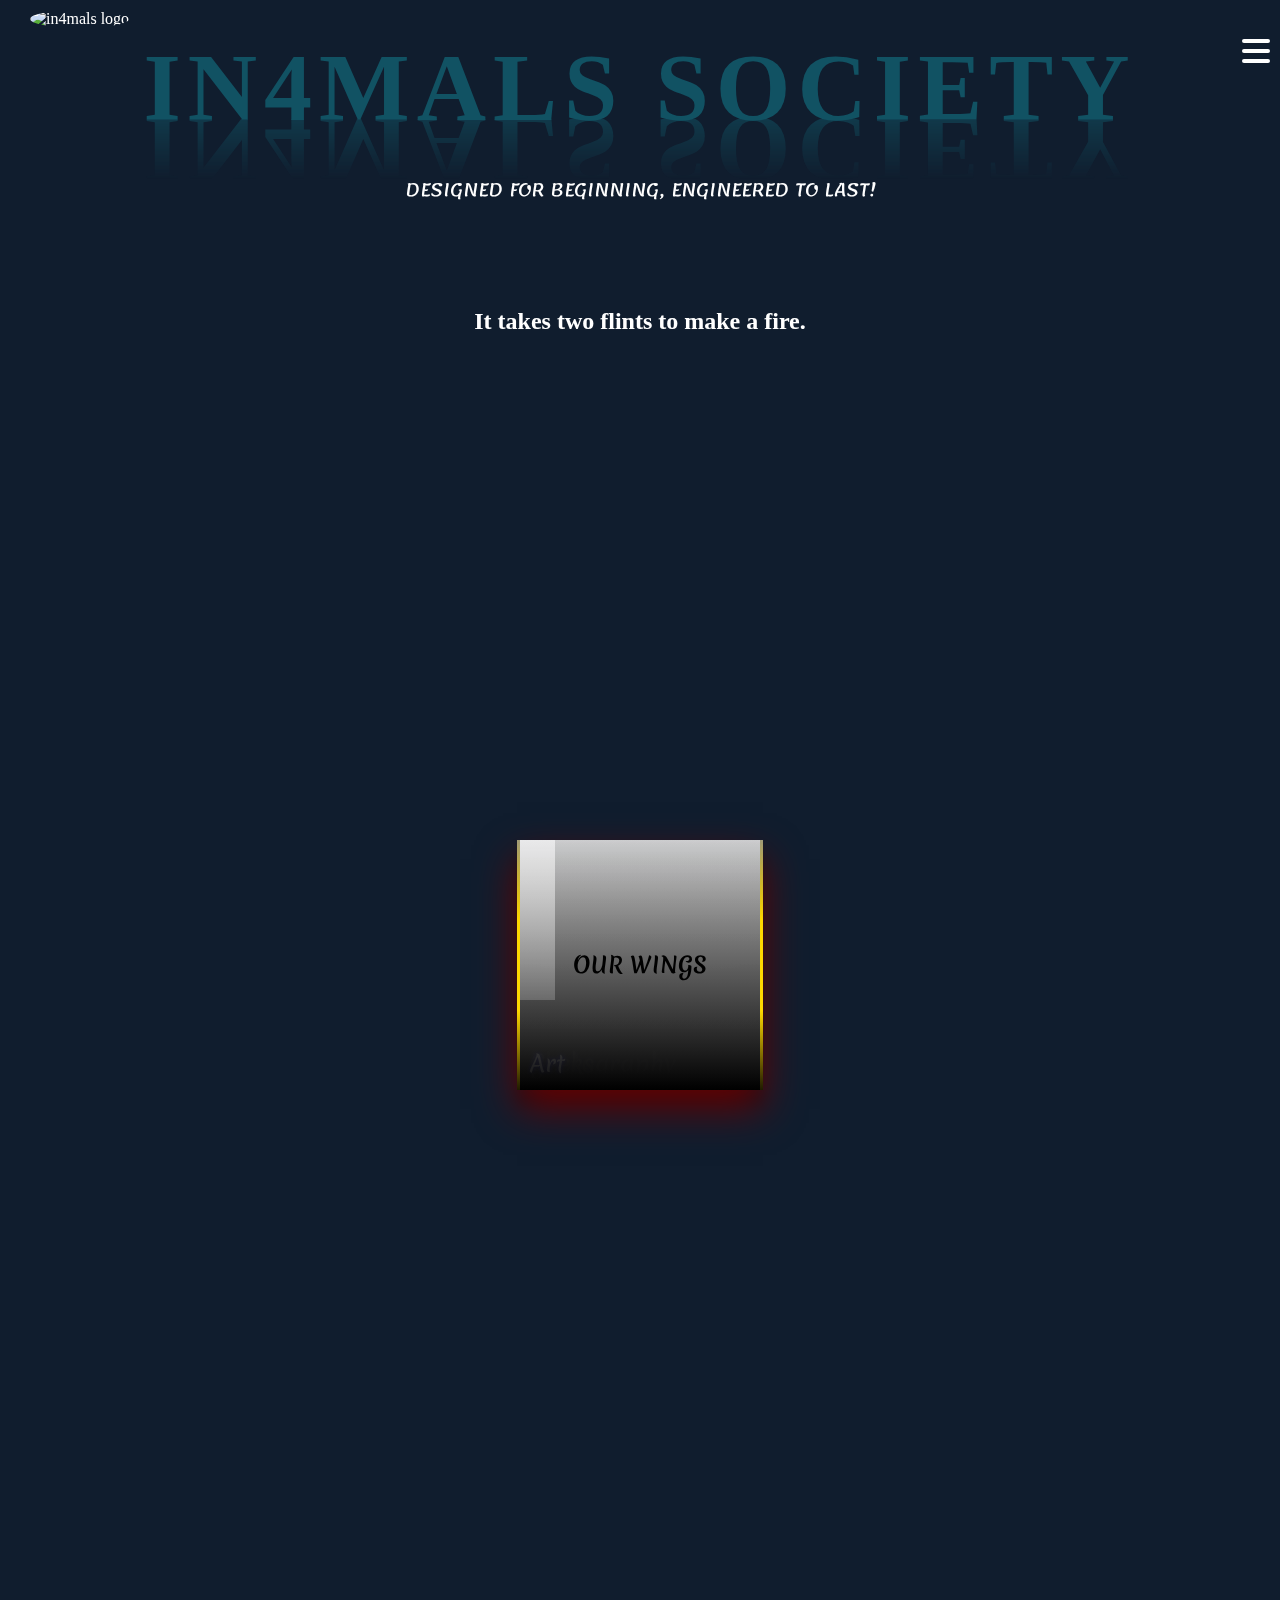
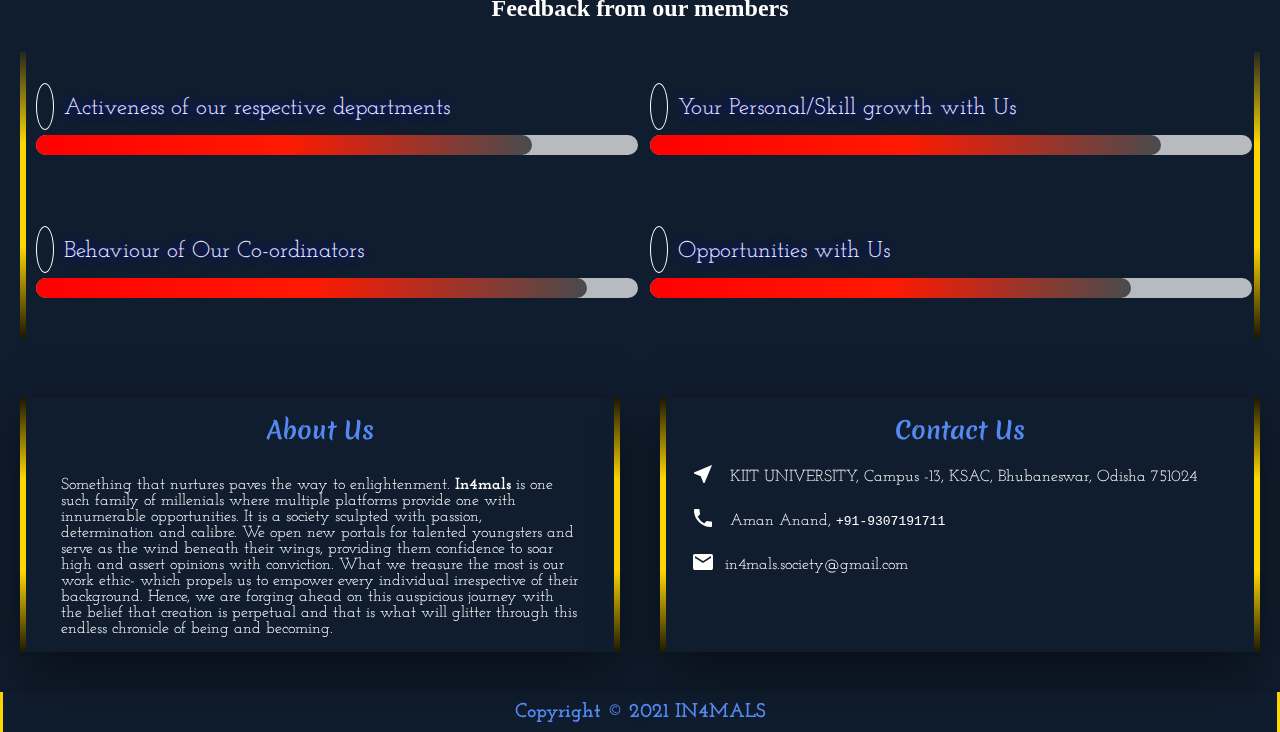
==== commit c78e9c3a: "Update index.html" ====
--- a/index.html
+++ b/index.html
@@ -1,13 +1,19 @@
 <!DOCTYPE html>
-<html>
-
+<html lang="en">
 <head>
 	<meta charset="UTF-8">
 	<meta name="viewport" content="width = device-width, initial-scale = 1.0">
 	<meta http-equiv="X-UA-Compatible" content="ie=edge">
+	
+	<!--	Page Description-->
+	<meta name="description" content="In4mals Society Website || We are a family of millenials. We provide innumerable opportunities via our multiple platforms. We are IN4MALS.">
+
+	<!--	Canonical link-->
+	<link rel="canonical" href="http://www.in4malssociety.tech/">
+
 	<!--	Favicon -->
 	<link rel="icon" href="./src/components/image/IN4MALS_logo1.jpeg" type="image/x-icon">
-	<link rel="icon" href="./src/components/image/IN4MALS_logo1.jpeg" type="image/x-icon">
+	<link rel="apple-touch-icon" href="./src/components/image/IN4MALS_logo1.jpeg" >
 
 	<!--	Material Icons Link-->
 	<link rel="stylesheet" href="https://fonts.googleapis.com/icon?family=Material+Icons">
@@ -21,8 +27,8 @@
 	<!--	Responsive Stylesheet-->
 	<link rel="stylesheet" href="./responsive.css">
 
-
-	<title>IN4MALS</title>
+	<!--	Page Title-->
+	<title>In4mals Society</title>
 </head>
 
 <body>
@@ -81,7 +87,7 @@
 
 			<div class="department-heading">
 				<div class="dept">
-					<h1>It takes two flints to make a fire.</h1>
+					<h2>It takes two flints to make a fire.</h2>
 				</div>
 			</div>
 
@@ -204,7 +210,7 @@
 
 		<section id="feedback">
 			<div class="feedback-heading">
-				<h1>Feedback from our members</h1>
+				<h2>Feedback from our members</h2>
 			</div>
 			<div class="feedback-container">
 				<div class="progress-container">
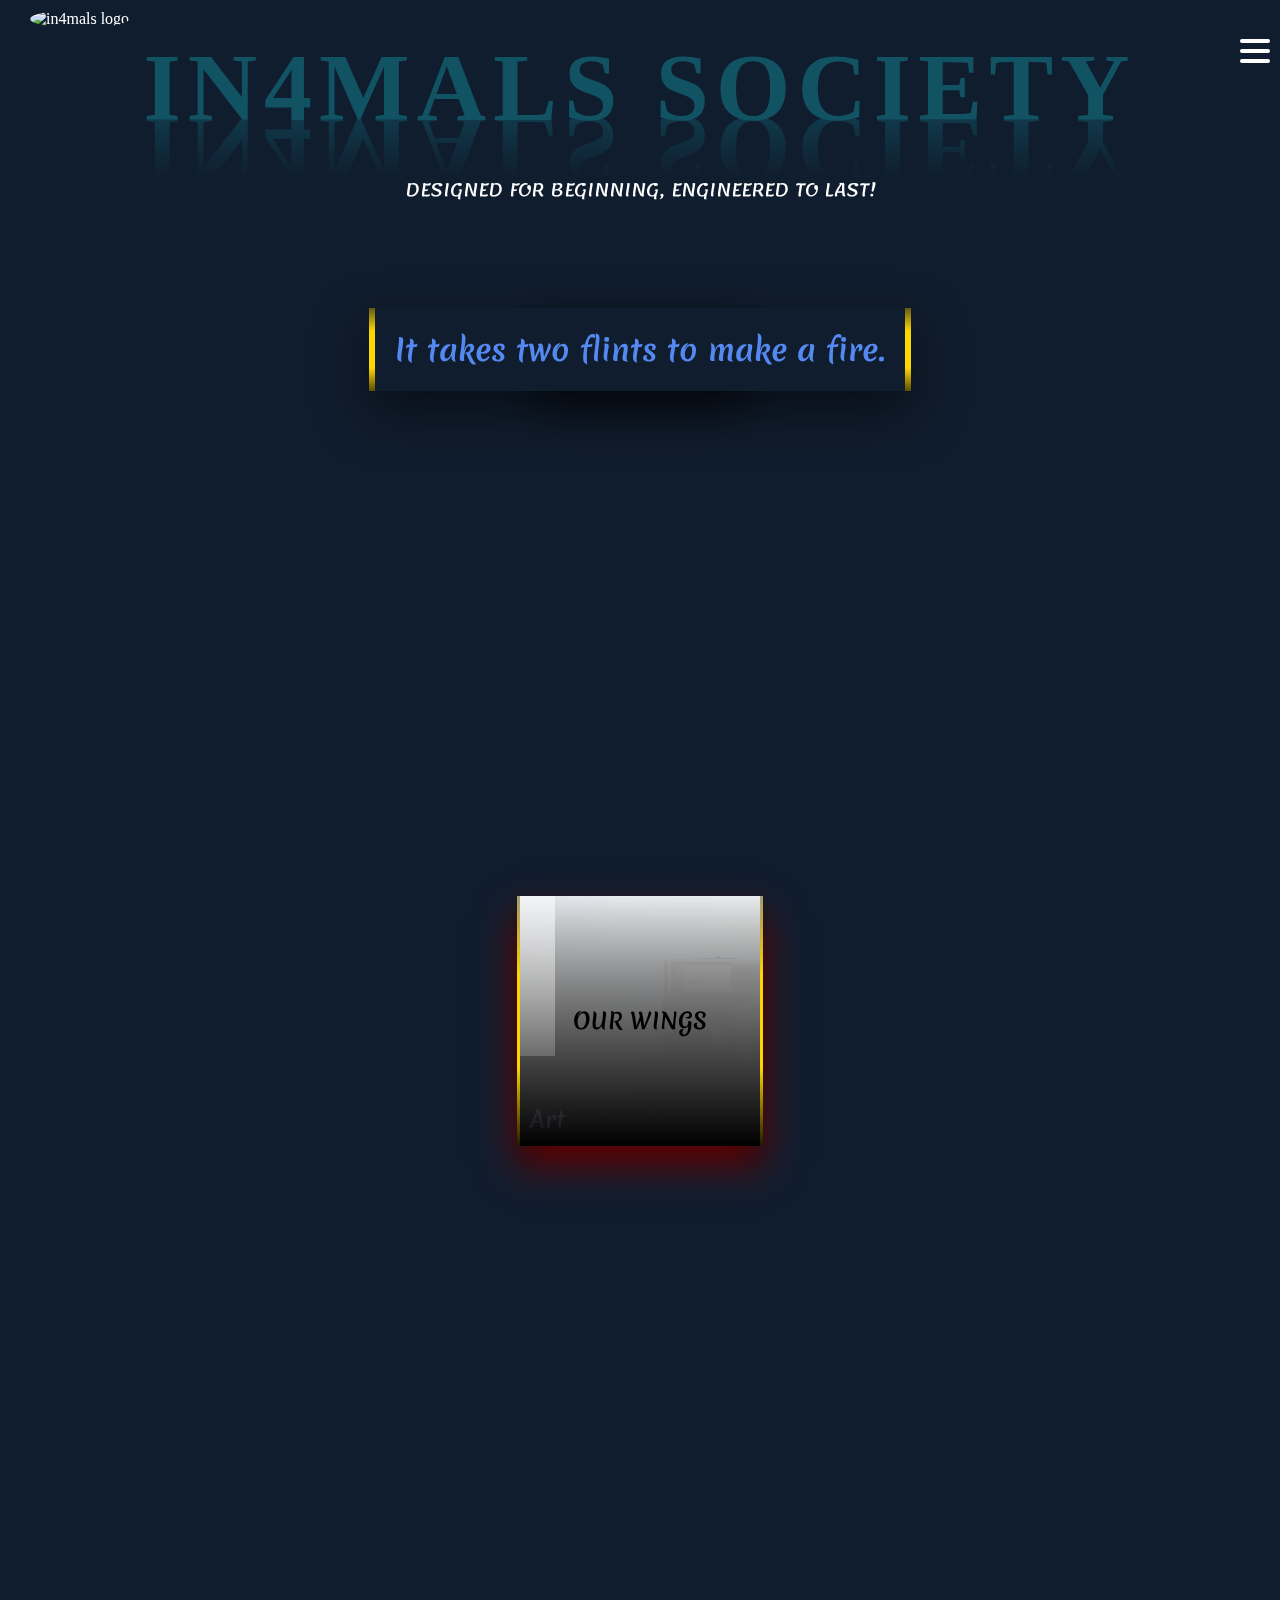
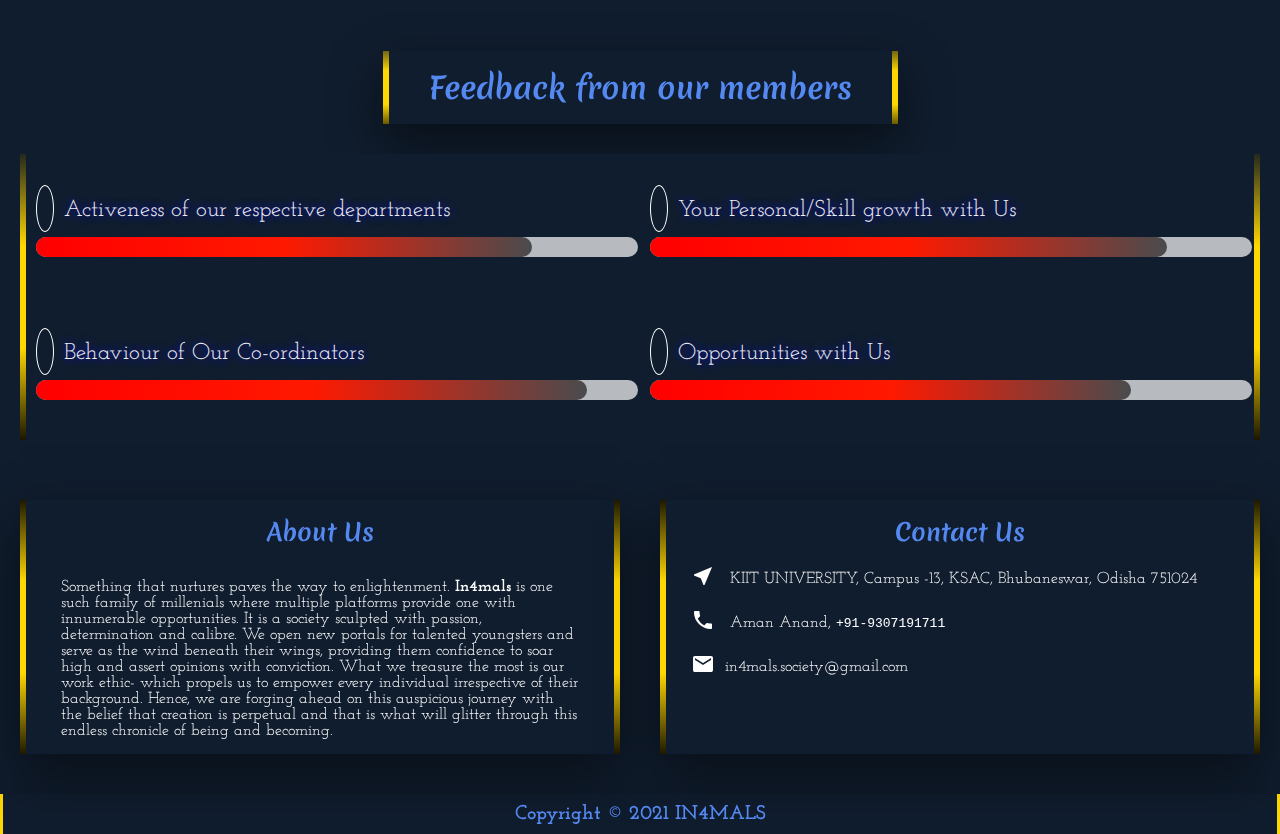
==== commit 0053ed1c: "changed touch devices view" ====
--- a/index.html
+++ b/index.html
@@ -9,10 +9,10 @@
 	<meta name="description" content="In4mals Society Website || We are a family of millenials. We provide innumerable opportunities via our multiple platforms. We are IN4MALS.">
 
 	<!--	Canonical link-->
-	<link rel="canonical" href="http://www.in4malssociety.tech/">
+	<link rel="canonical" href="https://www.in4malssociety.tech/">
 
 	<!--	Favicon -->
-	<link rel="icon" href="./src/components/image/IN4MALS_logo1.jpeg" type="image/x-icon">
+	<link rel="icon" href="./src/components/image/favicon.png" type="image/x-icon">
 	<link rel="apple-touch-icon" href="./src/components/image/IN4MALS_logo1.jpeg" >
 
 	<!--	Material Icons Link-->
@@ -49,9 +49,9 @@
 
 	<nav id="nav">
 		<ul>
-			<li class="shape-circle circle-one"><a href="#contact-us">Contact</a></li>
-			<li class="shape-circle circle-two"><a href="#">Events</a></li>
-			<li class="shape-circle circle-three"><a href="../IN4MALS-1/src/components/About us/index.html">Our Team</a></li>
+			<li class="shape-circle circle-three"><a href="./src/dept/About us/index.html"><i class="fal fa-user-tie"></i> Our Team</a></li>
+			<li class="shape-circle circle-two"><a href="./src/components/events/index.html"><i class="fal fa-calendar-check"></i> Events</a></li>
+			<li class="shape-circle circle-one"><a href="#contact-us"><i class="fal fa-phone"></i>  Contact</a></li>
 			<li class="shape-circle circle-five"></li>
 		</ul>
 	</nav>
@@ -87,7 +87,8 @@
 
 			<div class="department-heading">
 				<div class="dept">
-					<h2>It takes two flints to make a fire.</h2>
+					<h2 class="heading_cards">It takes two flints to make a fire.</h2>
+					<h2>Our Wings</h2>
 				</div>
 			</div>
 
--- a/style.css
+++ b/style.css
@@ -1,852 +1,887 @@
 @import url('https://fonts.googleapis.com/css2?family=Lemonada:wght@300&display=swap');
 
 /*Festive*/
+
 @import url('https://fonts.googleapis.com/css2?family=Festive&display=swap');
 
 /*Tourney*/
+
 @import url('https://fonts.googleapis.com/css2?family=Tourney:wght@100&display=swap');
 
 /*Josefin Slab*/
+
 @import url('https://fonts.googleapis.com/css2?family=Josefin+Slab&display=swap');
 
-
 /*Merienda*/
+
 @import url('https://fonts.googleapis.com/css2?family=Merienda&display=swap');
-
 :root {
-	--primary-bg: #101d2e;
-
-	--border-color: #ffd700;
-
-	--box-shadow: 0 20px 50px rgb(0 0 0/ 50%);
-
-	--heading-font: 'Merienda', cursive;
-
-	--content-font: 'Josefin Slab', serif;
+    --primary-bg: #101d2e;
+    --border-color: #ffd700;
+    --box-shadow: 0 20px 50px rgb(0 0 0/ 50%);
+    --heading-font: 'Merienda', cursive;
+    --content-font: 'Josefin Slab', serif;
 }
 
 * {
-	padding: 0;
-	margin: 0;
-	-webkit-tap-highlight-color: rgba(0, 0, 0, 0);
+    padding: 0;
+    margin: 0;
+    -webkit-tap-highlight-color: rgba(0, 0, 0, 0);
 }
 
 html {
-	scroll-behavior: smooth;
+    scroll-behavior: smooth;
 }
 
 body {
-	background: var(--primary-bg);
-	width: 100vw;
-	height: 200vh;
-	color: #fff;
-	background-image: url(./src/components/image/bodybg.jpg);
-	background-attachment: fixed;
-	background-position: center;
-	background-repeat: no-repeat;
-	background-size: cover;
-	overflow-x: hidden;
+    background: var(--primary-bg);
+    width: 100vw;
+    height: 200vh;
+    color: #fff;
+    background-image: url(./src/components/image/bodybg.jpg);
+    background-attachment: fixed;
+    background-position: center;
+    background-repeat: no-repeat;
+    background-size: cover;
+    overflow-x: hidden;
 }
 
 a {
-	text-decoration: none;
+    text-decoration: none;
 }
 
 ::-webkit-scrollbar-track {
-	background-color: var(--primary-bg);
+    background-color: var(--primary-bg);
 }
 
 ::-webkit-scrollbar {
-	width: 2px;
+    width: 2px;
 }
 
 ::-webkit-scrollbar:hover {
-	width: 8px;
+    width: 8px;
 }
 
 ::-webkit-scrollbar-thumb {
-	border-radius: 30px;
-	background: linear-gradient(#101d2e, #e8d57f, #e8d57f);
-}
+    border-radius: 30px;
+    background: linear-gradient(#101d2e, #e8d57f, #e8d57f);
+}
+
 
 /*===============Society Logo===============*/
+
 #logo_img {
-	border-radius: 50%;
-	width: 100px;
-	position: relative;
-	left: 30px;
-	top: 10px;
-}
+    border-radius: 50%;
+    width: 100px;
+    position: relative;
+    left: 30px;
+    top: 10px;
+}
+
 
 /*====================Navigation Bar===============*/
 
+
 /*Navbar icon*/
+
 .bars {
-	position: fixed;
-	width: 28px;
-	height: 30px;
-	top: 40px;
-	right: 10px;
-	cursor: pointer;
-	z-index: 101;
-	padding-top: 9px;
-	outline: none;
-	transition: .5s ease;
+    position: fixed;
+    width: 30px;
+    height: 30px;
+    top: 40px;
+    right: 10px;
+    cursor: pointer;
+    z-index: 101;
+    padding-top: 9px;
+    transition: .5s ease;
+    outline: none;
 }
 
 .bars.active {
-	top: 20px;
+    top: 20px;
 }
 
 .bar {
-	width: 100%;
-	height: 4.3px;
-	border-radius: 20px;
-	background-color: #fff;
-	outline: none;
-	position: absolute;
+    width: 100%;
+    height: 4.3px;
+    border-radius: 20px;
+    background-color: #fff;
+    position: absolute;
+    outline: none;
 }
 
 #nav-action #bar1 {
-	transform: translateY(-10px);
+    transform: translateY(-10px);
 }
 
 #nav-action #bar3 {
-	transform: translateY(10px);
+    transform: translateY(10px);
 }
 
 .bars.active #bar2 {
-	animation: disappear 1s;
-	color: aqua;
-	animation-fill-mode: forwards;
+    animation: disappear 1s;
+    color: aqua;
+    animation-fill-mode: forwards;
 }
 
 .bars.active #bar1 {
-	animation: top-bar 1s;
-	animation-fill-mode: forwards;
+    animation: top-bar 1s;
+    animation-fill-mode: forwards;
 }
 
 .bars.active #bar3 {
-	animation: bottom-bar 1s;
-	animation-fill-mode: forwards;
+    animation: bottom-bar 1s;
+    animation-fill-mode: forwards;
 }
 
 
 /* Navbar Links CSS */
 
 #nav {
-	position: fixed;
-	top: 0px;
-	bottom: 0;
-	left: 0;
-	right: 0px;
-	transition: all 1s;
-	z-index: -1;
-	overflow: hidden;
-	opacity: 0;
+    position: fixed;
+    top: 0px;
+    bottom: 0;
+    left: 0;
+    right: 0px;
+    transition: all 1s;
+    z-index: -1;
+    overflow: hidden;
+    opacity: 0;
 }
 
 #nav a {
-	color: #fff;
-	text-decoration: none;
-	font-size: 22px;
-	font-family: var(--heading-font);
-	position: absolute;
-	top: 0;
-	bottom: 0;
-	left: 0;
-	right: 0;
-	text-indent: 50vw;
-	border-radius: 50%;
-	transition: all .5s;
+    color: #fff;
+    text-decoration: none;
+    font-size: 22px;
+    font-family: var(--heading-font);
+    position: absolute;
+    top: 0;
+    bottom: 0;
+    left: 0;
+    right: 0;
+    text-indent: 50vw;
+    border-radius: 50%;
+    transition: all .5s;
 }
 
 #nav a:hover {
-	background: #ED213A;
+    background: #ED213A;
 }
 
 ul {
-	list-style: none;
+    list-style: none;
 }
 
 .visible {
-	z-index: 100 !important;
-	opacity: 1 !important;
+    z-index: 100 !important;
+    opacity: 1 !important;
 }
 
 .shape-circle {
-	border-radius: 50%;
-	width: 20vw;
-	height: 20vw;
-	top: -10vw;
-	right: -10vw;
-	position: absolute;
-	transition: all 1s ease-in-out;
-	background: #101d2e;
-	box-shadow: 0 0px 0px rgba(232, 213, 127, 0.5);
-	outline: none;
-	-webkit-tap-highlight-color: rgba(0, 0, 0, 0);
+    border-radius: 50%;
+    width: 20vw;
+    height: 20vw;
+    top: -10vw;
+    right: -10vw;
+    position: absolute;
+    transition: all 1s ease-in-out;
+    background: #101d2e;
+    box-shadow: 0 0px 0px rgba(232, 213, 127, 0.5);
 }
 
 nav.visible li:first-child {
-	width: 200vw;
-	height: 200vw;
-	top: -100vw;
-	right: -100vw;
-	z-index: 5;
-	transition: all .5s ease-in-out;
-	box-shadow: 0 0px 80px rgba(232, 213, 127, 0.5);
+    width: 200vw;
+    height: 200vw;
+    top: -100vw;
+    right: -100vw;
+    z-index: 5;
+    transition: all .5s ease-in-out;
+    box-shadow: 0 0px 80px rgba(232, 213, 127, 0.5);
 }
 
 nav.visible li:nth-child(2) {
-	width: 150vw;
-	height: 150vw;
-	top: -75vw;
-	right: -75vw;
-	z-index: 6;
-	transition: all .6s ease-in-out;
-	box-shadow: 0 0px 80px rgba(232, 213, 127, 0.5);
+    width: 150vw;
+    height: 150vw;
+    top: -75vw;
+    right: -75vw;
+    z-index: 6;
+    transition: all .6s ease-in-out;
+    box-shadow: 0 0px 80px rgba(232, 213, 127, 0.5);
 }
 
 nav.visible li:nth-child(3) {
-	width: 100vw;
-	height: 100vw;
-	top: -50vw;
-	right: -50vw;
-	z-index: 7;
-	transition: all .7s ease-in-out;
-	box-shadow: 0 0px 80px rgba(232, 213, 127, 0.5);
+    width: 100vw;
+    height: 100vw;
+    top: -50vw;
+    right: -50vw;
+    z-index: 7;
+    transition: all .7s ease-in-out;
+    box-shadow: 0 0px 80px rgba(232, 213, 127, 0.5);
 }
 
 nav.visible li:last-child {
-	width: 50vw;
-	height: 50vw;
-	top: -25vw;
-	right: -25vw;
-	z-index: 8;
-	transition: all .8s ease-in-out;
-	box-shadow: 0 0px 80px rgba(232, 213, 127, 0.5);
+    width: 50vw;
+    height: 50vw;
+    top: -25vw;
+    right: -25vw;
+    z-index: 8;
+    transition: all .8s ease-in-out;
+    box-shadow: 0 0px 80px rgba(232, 213, 127, 0.5);
 }
 
 nav.visible li:nth-child(1) a {
-	line-height: 275vw !important;
-	text-indent: 15vw !important;
-
+    line-height: 275vw !important;
+    text-indent: 7vw !important;
 }
 
 nav.visible li:nth-child(2) a {
-	line-height: 210vw !important;
-	text-indent: 17vw !important;
+    line-height: 210vw !important;
+    text-indent: 8vw !important;
 }
 
 nav.visible li:nth-child(3) a {
-	line-height: 147vw !important;
-	text-indent: 17vw !important;
-
-}
-
-nav.visible li:nth-child(4) a {
-	line-height: 70vw !important;
-	text-indent: 12vw !important;
+    line-height: 145vw !important;
+    text-indent: 10vw !important;
+}
+
+.bars:hover #bar2 {
+    transition: transform .5s;
+    transform: translateX(-8px);
 }
 
 @keyframes top-bar {
-	50% {
-		transform: translateY(0);
-	}
-
-	100% {
-		transform: rotate(45deg) translateY(0);
-	}
+    50% {
+        transform: translateY(0);
+    }
+    100% {
+        transform: rotate(45deg) translateY(0);
+    }
 }
 
 @keyframes bottom-bar {
-	50% {
-		transform: translateY(0);
-	}
-
-	100% {
-		transform: rotate(-45deg) translateY(0);
-	}
+    50% {
+        transform: translateY(0);
+    }
+    100% {
+        transform: rotate(-45deg) translateY(0);
+    }
 }
 
 @keyframes disappear {
-	50% {
-		transform: scale(0);
-	}
-
-	100% {
-		background-color: transparent;
-	}
-}
+    50% {
+        transform: scale(0);
+    }
+    100% {
+        background-color: transparent;
+    }
+}
+
 
 /*===============Main Content===============*/
+
 header {
-	width: 100vw;
-	margin-top: 40px;
-}
+    width: 100vw;
+    margin-top: 40px;
+}
+
 
 /*==========Page Title========*/
 
 #page-title {
-	text-align: center;
+    text-align: center;
 }
 
 #page-title p {
-	margin-top: 54px;
-	font-size: 18px;
-	font-family: 'Lemonada', cursive;
-}
-
+    margin-top: 54px;
+    font-size: 18px;
+    font-family: 'Lemonada', cursive;
+}
 
 .society-name h1 {
-	position: relative;
-	font-size: 6em;
-	letter-spacing: 7px;
-	color: #115263;
-	text-transform: capitalize;
-	width: 100vw;
-	text-align: center;
-	-webkit-box-reflect: below 1px linear-gradient(transparent, #0008);
-	box-sizing: border-box;
-	line-height: 60px;
-	overflow-wrap: break-word;
-	animation: tubelight 5s linear infinite;
-	font-weight: 600;
-}
-
-@keyframes tubelight {
-
-	0%,
-	18%,
-	20%,
-	40%,
-	60.1%,
-	67%,
-	80%,
-	90.1%,
-	92% {
-		color: #115263;
-		text-shadow: none;
-	}
-
-	18.1%,
-	20.1%,
-	50%,
-	60%,
-	67.1%,
-	80.1%,
-	90%,
-	92.1%,
-	100% {
-		color: #fff;
-		text-shadow: 0 0 10px #03bcf4,
-			0 0 20px #03bcf4,
-			0 0 40px #03bcf4,
-			0 0 80px #03bcf4,
-			0 0 160px #03bcf4;
-	}
-}
-
+    position: relative;
+    font-size: 6em;
+    letter-spacing: 7px;
+    color: #115263;
+    text-transform: capitalize;
+    width: 100vw;
+    text-align: center;
+    -webkit-box-reflect: below 1px linear-gradient(transparent, #0008);
+    box-sizing: border-box;
+    line-height: 60px;
+    overflow-wrap: break-word;
+    animation: animate 5s linear infinite;
+    font-weight: 600;
+}
+
+@keyframes animate {
+    0%,
+    18%,
+    20%,
+    40%,
+    60.1%,
+    67%,
+    80%,
+    90.1%,
+    92% {
+        color: #115263;
+        text-shadow: none;
+    }
+    18.1%,
+    20.1%,
+    50%,
+    60%,
+    67.1%,
+    80.1%,
+    90%,
+    92.1%,
+    100% {
+        color: #fff;
+        text-shadow: 0 0 10px #03bcf4, 0 0 20px #03bcf4, 0 0 40px #03bcf4, 0 0 80px #03bcf4, 0 0 160px #03bcf4;
+    }
+}
 
 
 /*            Social icons          */
 
 .social-icons {
-	position: fixed;
-	top: 40%;
-	right: 10px;
-	z-index: 2;
+    position: fixed;
+    top: 45%;
+    right: 10px;
+    z-index: 2;
 }
 
 .social-icons a {
-	text-decoration: none;
-
+    text-decoration: none;
 }
 
 .fa-instagram {
-	text-align: center;
-	display: block;
-	font-size: 30px;
-
+    text-align: center;
+    display: block;
+    font-size: 30px;
 }
 
 .fa-youtube {
-	display: block;
-	font-size: 30px;
-	margin-top: 20px;
-	text-align: center;
-
+    display: block;
+    font-size: 30px;
+    margin: 10px 0px;
+    text-align: center;
+}
+
+.fa-discord {
+    display: block;
+    font-size: 30px;
+    margin: 10px 0px;
+    text-align: center;
 }
 
 .social-icons a .fab {
-	color: #fff;
-	/*	padding: 5px 10px 5px 20px;*/
+    color: #fff;
+    padding: 5px 10px 5px 20px;
 }
 
 .social-icons a .fab:hover {
-	cursor: pointer;
-	transform: scale(1.08);
+    cursor: pointer;
+    transform: scale(1.08);
 }
 
 
 /*=============Our Departments Section===========*/
+
 #departments {
-	width: 100%;
-	height: auto;
-	position: relative;
-	margin-top: 100px;
-	margin-bottom: 100px;
-
+    width: 100%;
+    height: auto;
+    position: relative;
+    margin-top: 100px;
+    margin-bottom: 100px;
 }
 
 .dept {
-	width: 100vw;
-	word-break: ;
-	display: flex;
-	align-items: center;
-	justify-content: center;
-}
-
-.dept h1 {
-	font-size: 30px;
-	color: #5589f2;
-	text-align: center;
-	padding: 20px;
-	box-shadow: var(--box-shadow);
-	background-color: rgb(16 29 46/ 1);
-	font-family: var(--heading-font);
-	border: 6px solid;
-	border-top-width: 0;
-	border-bottom: 0;
-	border-image: linear-gradient(to bottom, rgb(0 0 0/ 30%), rgb(255 215 0 / 100%), #ffd700, #000) 10 100%;
-
-}
+    width: 100vw;
+    word-break: ;
+    display: flex;
+    align-items: center;
+    justify-content: center;
+}
+
+.dept h2 {
+    font-size: 30px;
+    color: #5589f2;
+    text-align: center;
+    padding: 20px;
+    box-shadow: var(--box-shadow);
+    background-color: rgb(16 29 46/ 1);
+    font-family: var(--heading-font);
+    border: 6px solid;
+    border-top-width: 0;
+    border-bottom: 0;
+    border-image: linear-gradient(to bottom, rgb(0 0 0/ 30%), rgb(255 215 0 / 100%), #ffd700, #000) 10 100%;
+}
+
 
 /*Departments Cards*/
+
 .card-container {
-	margin: 180px 0;
-	width: 100vw;
-	height: 100vh;
-	display: flex;
-	align-items: center;
-	justify-content: center;
+    margin: 180px 0;
+    width: 100vw;
+    height: 100vh;
+    display: flex;
+    align-items: center;
+    justify-content: center;
+}
+
+.heading_cards {
+    position: absolute;
+}
+
+.heading_cards:nth-child(2) {
+    display: none;
 }
 
 .card {
-	position: absolute;
-	width: 240px;
-	height: 250px;
-	color: #fff;
-	border: 3.2px solid;
-	border-top-width: 0;
-	border-bottom: 0;
-	border-image: linear-gradient(to bottom, rgb(0 0 0/ 30%), rgb(255 215 0 / 100%), #ffd700, #000) 10 100%;
-	overflow: hidden;
-	transition: .9s ease;
-	background-size: contain;
-	background-position: center;
-}
+    position: absolute;
+    width: 240px;
+    height: 250px;
+    color: #fff;
+    border: 3.2px solid;
+    border-top-width: 0;
+    border-bottom: 0;
+    border-image: linear-gradient(to bottom, rgb(0 0 0/ 30%), rgb(255 215 0 / 100%), #ffd700, #000) 10 100%;
+    overflow: hidden;
+    transition: .9s ease;
+    background-size: contain;
+    background-position: center;
+}
+
 
 /*       Card Content          */
 
 .card-content {
-	top: 97px;
-	position: relative;
-	bottom: 0;
-	width: 100%;
-	height: 100%;
-	transform: translateY(110px);
-	transform-origin: bottom;
-	font-family: var(--content-font);
-	transition: transform .5s ease;
+    top: 97px;
+    position: relative;
+    bottom: 0;
+    width: 100%;
+    height: 100%;
+    transform: translateY(110px);
+    transform-origin: bottom;
+    font-family: var(--content-font);
+    transition: transform .5s ease;
 }
 
 .card:hover .card-content {
-	transform: translateY(0);
+    transform: translateY(0);
 }
 
 
 /*         Card title        */
 
 .card-title .h1 {
-	width: 100%;
-	font-size: 23px;
-	color: rgb(255 255 255/ 90%);
-	padding: 10px 10px;
-	font-family: var(--heading-font);
-	text-shadow: 0px 0px 4px #00f;
-	cursor: pointer;
+    width: 100%;
+    font-size: 23px;
+    color: rgb(255 255 255/ 90%);
+    padding: 100% 100% 100% 10px;
+    z-index: 2;
+    font-family: var(--heading-font);
+    text-shadow: 0px 0px 4px #00f;
+    cursor: pointer;
 }
 
 .card-title .h1:hover {
-	color: red;
-}
+    color: red;
+    text-decoration: underline;
+}
+
 
 /*          Card Description          */
+
 .card-description {
-	padding: 10px;
-	transform: translateY(60px);
-	transition: .5s ease;
+    padding: 10px;
+    transform: translateY(60px);
+    transition: .5s ease;
 }
 
 .card:hover .card-description {
-	transform: translateY(0);
-	transition-delay: .2s;
+    transform: translateY(0);
+    transition-delay: .2s;
 }
 
 
 /*            ART CARD        */
+
 #card1 {
-	background: linear-gradient(to bottom, #4443, #000), url(./src/components/image/art_dept.jpg);
-	transition-delay: .2s;
-	background-size: cover;
-}
+    background: linear-gradient(to bottom, #4443, #000), url(./src/components/image/art_dept.jpg);
+    transition-delay: .2s;
+    background-size: cover;
+}
+
 
 /*            CODING CARD        */
+
 #card2 {
-	background: linear-gradient(to bottom, rgb(0 0 0/1%), rgb(0 0 0 /50%)), url(./src/components/image/coding.jpg);
-	transition-delay: .3s;
-	background-size: contain;
-
-}
+    background: linear-gradient(to bottom, rgb(0 0 0/1%), rgb(0 0 0 /80%)), url(./src/components/image/coding.jpg);
+    transition-delay: .3s;
+    background-size: contain;
+}
+
 
 /*            PHOTOGRAPHY CARD        */
+
 #card3 {
-	background: linear-gradient(to bottom, #4443, #000), url(./src/components/image/2camera.jpg);
-	transition-delay: .4s;
-	background-size: cover;
-}
+    background: linear-gradient(to bottom, #4443, #000), url(./src/components/image/retro-camera.jpg);
+    transition-delay: .4s;
+    background-size: cover;
+}
+
 
 /*            CREATIVE WRITING CARD        */
+
 #card4 {
-	background: linear-gradient(to bottom, #4443, #000), url(./src/components/image/creative_writing.jpg);
-	transition-delay: .5s;
-	background-size: cover;
-
-}
+    background: linear-gradient(to bottom, #4443, #000), url(./src/components/image/creative_writing.jpg);
+    transition-delay: .5s;
+    background-size: cover;
+}
+
 
 /*            DANCE CARD        */
+
 #card5 {
-	background: linear-gradient(to bottom, #4443, #000), url(./src/components/image/dance_dept.jpeg);
-	transition-delay: .6s;
-	background-size: contain;
-
-}
+    background: linear-gradient(to bottom, #4443, #000), url(./src/components/image/dance_dept.jpeg);
+    transition-delay: .6s;
+    background-size: contain;
+}
+
 
 /*            MUSIC CARD        */
+
 #card6 {
-	background: linear-gradient(to bottom, #4443, #000), url(./src/components/image/1music.jpg);
-	transition-delay: .7s;
-	background-size: contain;
-
-}
+    background: linear-gradient(to bottom, #4443, #000), url(./src/components/image/1music.jpg);
+    transition-delay: .7s;
+    background-size: contain;
+}
+
 
 /*            FASHION CARD        */
+
 #card7 {
-	background: url(./src/components/image/fashion_aman.jpeg);
-	transition-delay: .8s;
-	background-size: cover;
-
-}
+    background: linear-gradient(to bottom, rgb(0 0 0/1%), rgb(0 0 0 /50%)), url(./src/components/image/fashion_aman.jpeg);
+    transition-delay: .8s;
+    background-size: cover;
+}
+
 
 /*            GAMING CARD        */
+
 #card8 {
-	background: linear-gradient(to bottom, #4443, #000), url(./src/components/image/2game.jpg);
-	transition-delay: .9s;
-	background-size: contain;
-}
+    background: linear-gradient(to bottom, #4443, #000), url(./src/components/image/2game.jpg);
+    transition-delay: .9s;
+    background-size: contain;
+}
+
 
 /*            SOCIETY LOGO CARD        */
+
 #cardL {
-	display: flex;
-	align-items: center;
-	justify-content: center;
-	background: none;
-	border: 0;
+    display: flex;
+    align-items: center;
+    justify-content: center;
+    background: none;
+    border: 0;
+    cursor: pointer;
 }
 
 #cardL img {
-	width: 200px;
-	height: auto;
-	background: rgba(255, 255, 255, 0.65);
-	border-radius: 50%;
-
-}
+    width: 200px;
+    height: auto;
+    background: rgba(255, 255, 255, 0.65);
+    border-radius: 50%;
+}
+
 
 /*            WRAPPER CARD        */
+
 #cardW {
-	text-align: center;
-	text-transform: uppercase;
-	color: rgb(0 0 0);
-	display: grid;
-	place-items: center;
-	background-image: linear-gradient(rgb(255 255 255/ 75%), rgb(0 0 0/ 95%));
-	border: 3px solid;
-	border-top-width: 0;
-	border-bottom: 0;
-	box-shadow: 0 19px 38px rgba(100, 0, 0.30), 0 15px 12px rgba(2, 0, 0, 0.22);
-	border-image: linear-gradient(to bottom, rgb(0 0 0/ 30%), rgb(255 215 0 / 100%), #ffd700, #000) 10 100%;
+    text-align: center;
+    text-transform: uppercase;
+    color: rgb(0 0 0);
+    display: grid;
+    place-items: center;
+    background-image: linear-gradient(rgb(255 255 255/ 75%), rgb(0 0 0/ 95%));
+    border: 3px solid;
+    border-top-width: 0;
+    border-bottom: 0;
+    box-shadow: 0 19px 38px rgba(100, 0, 0.30), 0 15px 12px rgba(2, 0, 0, 0.22);
+    border-image: linear-gradient(to bottom, rgb(0 0 0/ 30%), rgb(255 215 0 / 100%), #ffd700, #000) 10 100%;
+    transition: all 1s ease;
 }
 
 #cardW::before {
-	position: absolute;
-	content: '';
-	display: inline-block;
-	top: -90px;
-	left: 0;
-	width: 35px;
-	height: 100%;
-	background: linear-gradient(rgba(255, 255, 255, 0.8), rgba(255, 255, 255, 0.2));
-	animation: shiny 2.5s ease infinite;
+    position: absolute;
+    content: '';
+    display: inline-block;
+    top: -90px;
+    left: 0;
+    width: 35px;
+    height: 100%;
+    background: linear-gradient(rgba(255, 255, 255, 0.8), rgba(255, 255, 255, 0.2));
+    animation: shiny 2.5s ease infinite;
 }
 
 @-webkit-keyframes shiny {
-	0% {
-		-webkit-transform: scale(0) rotate(45deg);
-		opacity: 0;
-	}
-
-	78% {
-		transform: scale(0) rotate(45deg);
-	}
-
-	80% {
-		-webkit-transform: scale(1) rotate(45deg);
-		opacity: 0.5;
-	}
-
-	81% {
-		-webkit-transform: scale(4) rotate(45deg);
-		opacity: 1;
-	}
-
-	100% {
-		-webkit-transform: scale(50) rotate(45deg);
-		opacity: 0;
-	}
+    0% {
+        -webkit-transform: scale(0) rotate(45deg);
+        opacity: 0;
+    }
+    78% {
+        transform: scale(0) rotate(45deg);
+    }
+    80% {
+        -webkit-transform: scale(1) rotate(45deg);
+        opacity: 0.5;
+    }
+    81% {
+        -webkit-transform: scale(4) rotate(45deg);
+        opacity: 1;
+    }
+    100% {
+        -webkit-transform: scale(50) rotate(45deg);
+        opacity: 0;
+    }
 }
 
 #cardW h3 {
-	font-family: var(--heading-font);
-	font-weight: bold;
-	font-size: 22px;
+    font-family: var(--heading-font);
+    font-weight: bold;
+    font-size: 22px;
 }
 
 #cardW:hover {
-	transform: translateY(-5px);
-	color: #fff;
-	cursor: pointer;
+    transform: translateY(-5px);
+    color: #fff;
+    cursor: pointer;
 }
 
 #cardW:hover .card-btn {
-	color: #fff;
+    color: #fff;
 }
 
 #cardW i {
-	color: rgb(255 255 255/ 50%);
-	position: absolute;
-	bottom: 15px;
-	right: 20px;
-	border: 0;
-	background: none;
-	font-size: 30px;
-	cursor: pointer;
-}
+    color: rgb(255 255 255/ 50%);
+    position: absolute;
+    bottom: 15px;
+    right: 20px;
+    border: 0;
+    background: none;
+    font-size: 30px;
+    cursor: pointer;
+}
+
 
 /*================================Feedback Section============================*/
+
 .feedback-heading {
-	margin: 30px 0;
-	width: 100vw;
-	text-align: center;
-	display: flex;
-	align-items: center;
-	justify-content: center;
-}
-
-.feedback-heading h1 {
-	font-family: var(--heading-font);
-	color: #5589f2;
-	font-size: 30px;
-	background: var(--primary-bg);
-	padding: 15px 40px;
-	box-shadow: var(--box-shadow);
-	border: 6px solid;
-	border-top-width: 0;
-	border-bottom: 0;
-	border-image: linear-gradient(to bottom, rgb(0 0 0/ 30%), rgb(255 215 0 / 100%), #ffd700, #000) 10 100%;
+    margin: 30px 0;
+    width: 100vw;
+    text-align: center;
+    display: flex;
+    align-items: center;
+    justify-content: center;
+}
+
+.feedback-heading h2 {
+    font-family: var(--heading-font);
+    color: #5589f2;
+    font-size: 30px;
+    background: var(--primary-bg);
+    padding: 15px 40px;
+    box-shadow: var(--box-shadow);
+    border: 6px solid;
+    border-top-width: 0;
+    border-bottom: 0;
+    border-image: linear-gradient(to bottom, rgb(0 0 0/ 30%), rgb(255 215 0 / 100%), #ffd700, #000) 10 100%;
 }
 
 .feedback-container {
-	display: grid;
-	grid-template-columns: repeat(2, 1fr);
-	margin: 0 20px;
-	background: var(--primary-bg);
-	backdrop-filter: blur(13px);
-	border: 6px solid;
-	border-top-width: 0;
-	border-bottom: 0;
-	border-image: linear-gradient(to bottom, rgb(0 0 0/ 30%), rgb(255 215 0 / 100%), #ffd700, #000) 10 100%;
+    display: grid;
+    grid-template-columns: repeat(2, 1fr);
+    margin: 0 20px;
+    background: var(--primary-bg);
+    backdrop-filter: blur(13px);
+    border: 6px solid;
+    border-top-width: 0;
+    border-bottom: 0;
+    border-image: linear-gradient(to bottom, rgb(0 0 0/ 30%), rgb(255 215 0 / 100%), #ffd700, #000) 10 100%;
 }
 
 .progress-container {
-	padding: 10px 10px 10px 10px;
-	height: auto;
-	width: 98%;
-	margin: 30px 0;
+    padding: 10px 10px 10px 10px;
+    height: auto;
+    width: 98%;
+    margin: 30px 0;
 }
 
 .progress-container i {
-	font-size: 23px;
-	position: relative;
-	margin-right: 5px;
-	transition: color 1s ease;
-	border: 1.8px solid #fff;
-	border-radius: 50%;
-	padding: 10px 8px;
-	text-shadow: 0 0 8px #f00;
-}
-
-
+    font-size: 23px;
+    position: relative;
+    margin-right: 5px;
+    transition: color 1s ease;
+    border: 1.8px solid #fff;
+    border-radius: 50%;
+    padding: 10px 8px;
+    text-shadow: 0 0 8px #f00;
+}
 
 .progress-container span {
-	font-family: var(--content-font);
-	font-size: 23px;
-	color: white;
-	display: inline-block;
-	border-radius: 40px;
-	padding: 5px;
-	margin-bottom: 10px;
-	color: #efefef;
-	text-shadow: 0 0 8px #00f;
-
-}
-
+    font-family: var(--content-font);
+    font-size: 23px;
+    color: white;
+    display: inline-block;
+    border-radius: 40px;
+    padding: 5px;
+    margin-bottom: 10px;
+    color: #efefef;
+    text-shadow: 0 0 8px #00f;
+}
 
 .progress-container span:hover .progress-container i {
-	color: dodgerblue;
-}
-
+    color: dodgerblue;
+}
 
 .progressbar-wrapper {
-	width: 100%;
-	height: 20px;
-	background: rgb(255 255 255/ 70%);
-	border-radius: 20px;
-	margin: 0 10px 0 0;
+    width: 100%;
+    height: 20px;
+    background: rgb(255 255 255/ 70%);
+    border-radius: 20px;
+    margin: 0 10px 0 0;
 }
 
 .progressbar {
-	border-radius: 20px;
-	height: 20px;
-	background: linear-gradient(to left, rgb(0 0 0/ 60%), rgb(255 25 0 /1), red);
-	animation: progres 10s ease infinite;
+    border-radius: 20px;
+    height: 20px;
+    background: linear-gradient(to left, rgb(0 0 0/ 60%), rgb(255 25 0 /1), red);
+    animation: progres 10s ease infinite;
 }
 
 #progress1 {
-	width: 82.5%;
-	animation-delay: 0s;
+    width: 82.5%;
+    animation-delay: 0s;
 }
 
 #progress2 {
-	width: 85%;
-	animation-delay: 0.4s;
-
+    width: 86%;
+    animation-delay: 0.4s;
 }
 
 #progress3 {
-	width: 91.64%;
-	animation-delay: 0.2s;
-
+    width: 91.64%;
+    animation-delay: 0.2s;
 }
 
 #progress4 {
-	width: 80%;
-	animation-delay: 0.6s;
-
+    width: 80%;
+    animation-delay: 0.6s;
+}
+
+
+/*        Back to top btn        */
+
+.back-to-top {
+    background-color: var(--primary-bg);
+    padding: 10px 12px;
+    color: var(--border-color);
+    font-size: 25px;
+    cursor: pointer;
+    border-radius: 8px;
+    box-shadow: 0 0 7px var(--border-color);
+    position: fixed;
+    right: 20px;
+    bottom: 20px;
+    z-index: 2;
+    transition: all .5s ease-in;
+    opacity: 0;
+    transform: translateY(1000px);
 }
 
 
 /*===========================================Footer Section=========================================*/
+
 footer {
-	position: relative;
-	bottom: 20px;
-	margin-top: 60px;
+    position: relative;
+    bottom: 20px;
+    margin-top: 60px;
 }
 
 .footer-container {
-	display: flex;
-	justify-content: center;
+    display: flex;
+    justify-content: center;
 }
 
 .about-us {
-	width: 45vw;
-	margin: 20px;
-	background-color: var(--primary-bg);
-	padding: 15px;
-	border: 6px solid;
-	border-image: linear-gradient(to bottom, #000, #ffd700, #ffd700, #000)10 100%;
-	border-top-width: 0;
-	border-bottom-width: 0;
-	box-shadow: var(--box-shadow);
+    width: 45vw;
+    margin: 20px;
+    background-color: var(--primary-bg);
+    padding: 15px;
+    border: 6px solid;
+    border-image: linear-gradient(to bottom, #000, #ffd700, #ffd700, #000)10 100%;
+    border-top-width: 0;
+    border-bottom-width: 0;
+    box-shadow: var(--box-shadow);
 }
 
 .footer-container h2 {
-	font-family: var(--heading-font);
-	text-align: center;
-	color: #5589f2;
+    font-family: var(--heading-font);
+    text-align: center;
+    color: #5589f2;
 }
 
 .footer-container p {
-	margin: 30px 20px 0px 20px;
-	font-family: var(--content-font);
+    margin: 30px 20px 0px 20px;
+    font-family: var(--content-font);
 }
 
 .contact-us {
-	width: 45vw;
-	margin: 20px;
-	background-color: var(--primary-bg);
-	padding: 15px;
-	border: 6px solid;
-	border-image: linear-gradient(to bottom, #000, #ffd700, #ffd700, #000)10 100%;
-	border-top-width: 0;
-	border-bottom-width: 0;
-	box-shadow: var(--box-shadow);
+    width: 45vw;
+    margin: 20px;
+    background-color: var(--primary-bg);
+    padding: 15px;
+    border: 6px solid;
+    border-image: linear-gradient(to bottom, #000, #ffd700, #ffd700, #000)10 100%;
+    border-top-width: 0;
+    border-bottom-width: 0;
+    box-shadow: var(--box-shadow);
 }
 
 .contact-us ul li {
-	list-style: none;
-	font-family: var(--content-font);
+    list-style: none;
+    font-family: var(--content-font);
 }
 
 .contact-us ul li i {
-	position: relative;
-	top: 5px;
-	margin: 10px;
+    position: relative;
+    top: 5px;
+    margin: 10px;
 }
 
 .contact-us ul li a {
-	text-decoration: none;
-	color: #fff;
+    text-decoration: none;
+    color: #fff;
 }
 
 .contact-us ul li a:hover {
-	color: #ebb134;
+    color: #ebb134;
 }
 
 .copyright p {
-	color: #5589f2;
-	font-family: var(--content-font);
-	font-size: 20px;
-	text-align: center;
-	font-weight: bold;
-	margin-top: 20px;
-	margin-left: auto;
-	margin-right: auto;
-	padding: 10px 30px;
-	background: var(--primary-bg);
-	box-shadow: var(--box-shadow);
-	border: 3px solid #FFD700;
-	border-top-width: 0;
-	border-bottom-width: 0;
-}
+    color: #5589f2;
+    font-family: var(--content-font);
+    font-size: 20px;
+    text-align: center;
+    font-weight: bold;
+    margin-top: 20px;
+    margin-left: auto;
+    margin-right: auto;
+    padding: 10px 30px;
+    background: var(--primary-bg);
+    box-shadow: var(--box-shadow);
+    border: 3px solid #FFD700;
+    border-top-width: 0;
+    border-bottom-width: 0;
+}--- a/responsive.css
+++ b/responsive.css
@@ -0,0 +1,154 @@
+@media (min-width: 947px) {
+    #cardW.hidden {
+        visibility: hidden;
+        opacity: 0;
+    }
+    #card1.transformed {
+        transform: translate(350px, 0px)
+    }
+    #card2.transformed {
+        transform: translate(-350px, 0px)
+    }
+    #card3.transformed {
+        transform: translate(350px, 300px)
+    }
+    #card4.transformed {
+        transform: translate(-350px, -300px)
+    }
+    #card5.transformed {
+        transform: translate(-350px, 300px)
+    }
+    #card6.transformed {
+        transform: translate(350px, -300px)
+    }
+    #card7.transformed {
+        transform: translate(0px, -300px)
+    }
+    #card8.transformed {
+        transform: translate(0px, 300px)
+    }
+}
+
+@media (max-width: 946px) {
+    #cardW {
+        display: none;
+    }
+    #informal-logo {
+        display: none;
+    }
+    .heading_cards:nth-child(1) {
+        display: none;
+    }
+    .heading_cards:nth-child(2) {
+        display: block;
+        border-width: 3px;
+    }
+    .card {
+        position: static;
+        margin-right: auto;
+        margin-left: auto;
+        box-shadow: 0 5px 20px rgb(0 0 0/60%);
+        border: 0px;
+        border-radius: 10px;
+    }
+    .card-content {
+        height: max-content;
+        transform: translateY(30px);
+    }
+    .card-description {
+        transform: translateY(0px);
+    }
+    .card-container {
+        height: auto;
+        margin: 102px 0px;
+        display: grid;
+        align-items: center;
+        grid-gap: 30px;
+        grid-template-columns: repeat(2, 1fr);
+    }
+    #cardL {
+        display: none;
+    }
+    /*            FASHION CARD        */
+    #card7 .card-content {
+        transform: translateY(50px);
+    }
+    /*			MUSIC CARD   		 */
+    #card6 .card-content {
+        transform: translateY(70px);
+    }
+    /*            DANCE CARD        */
+    #card5 .card-content {
+        transform: translateY(70px);
+    }
+    /*            CODING CARD        */
+    #card2 .card-content {
+        transform: translateY(50px);
+    }
+    /*            ART CARD        */
+    #card1 .card-content {
+        transform: translateY(50px);
+    }
+}
+
+@media(max-width: 644px) {
+    body {
+        overflow-x: hidden;
+    }
+    .society-name h1 {
+        font-size: 50px;
+    }
+    .card-container {
+        grid-template-columns: repeat(1, 1fr);
+        margin-left: auto;
+        margin-right: auto;
+    }
+    .card {
+        margin-left: auto;
+        margin-right: auto;
+    }
+    .footer-container {
+        flex-wrap: wrap;
+        width: 100vw;
+    }
+    .progressbar-wrapper {
+        width: 95%;
+    }
+    .about-us {
+        width: 95%;
+    }
+    .contact-us {
+        width: 95%;
+    }
+    .feedback-container {
+        grid-template-columns: repeat(1, 1fr);
+    }
+    nav.visible li:nth-child(1) {
+        width: 230vw;
+        height: 230vw;
+    }
+    nav.visible li:nth-child(2) {
+        width: 170vw;
+        height: 170vw;
+    }
+    nav.visible li:nth-child(3) {
+        width: 110vw;
+        height: 110vw;
+    }
+    nav.visible li:nth-child(4) {
+        width: 50vw;
+        height: 50vw;
+    }
+    nav.visible li:nth-child(1) a {
+        line-height: 380vw !important;
+        text-indent: 20vw !important;
+    }
+    nav.visible li:nth-child(2) a {
+        line-height: 265vw !important;
+        text-indent: 15vw !important;
+    }
+    nav.visible li:nth-child(3) a {
+        line-height: 160vw !important;
+        text-indent: 10vw !important;
+    }
+}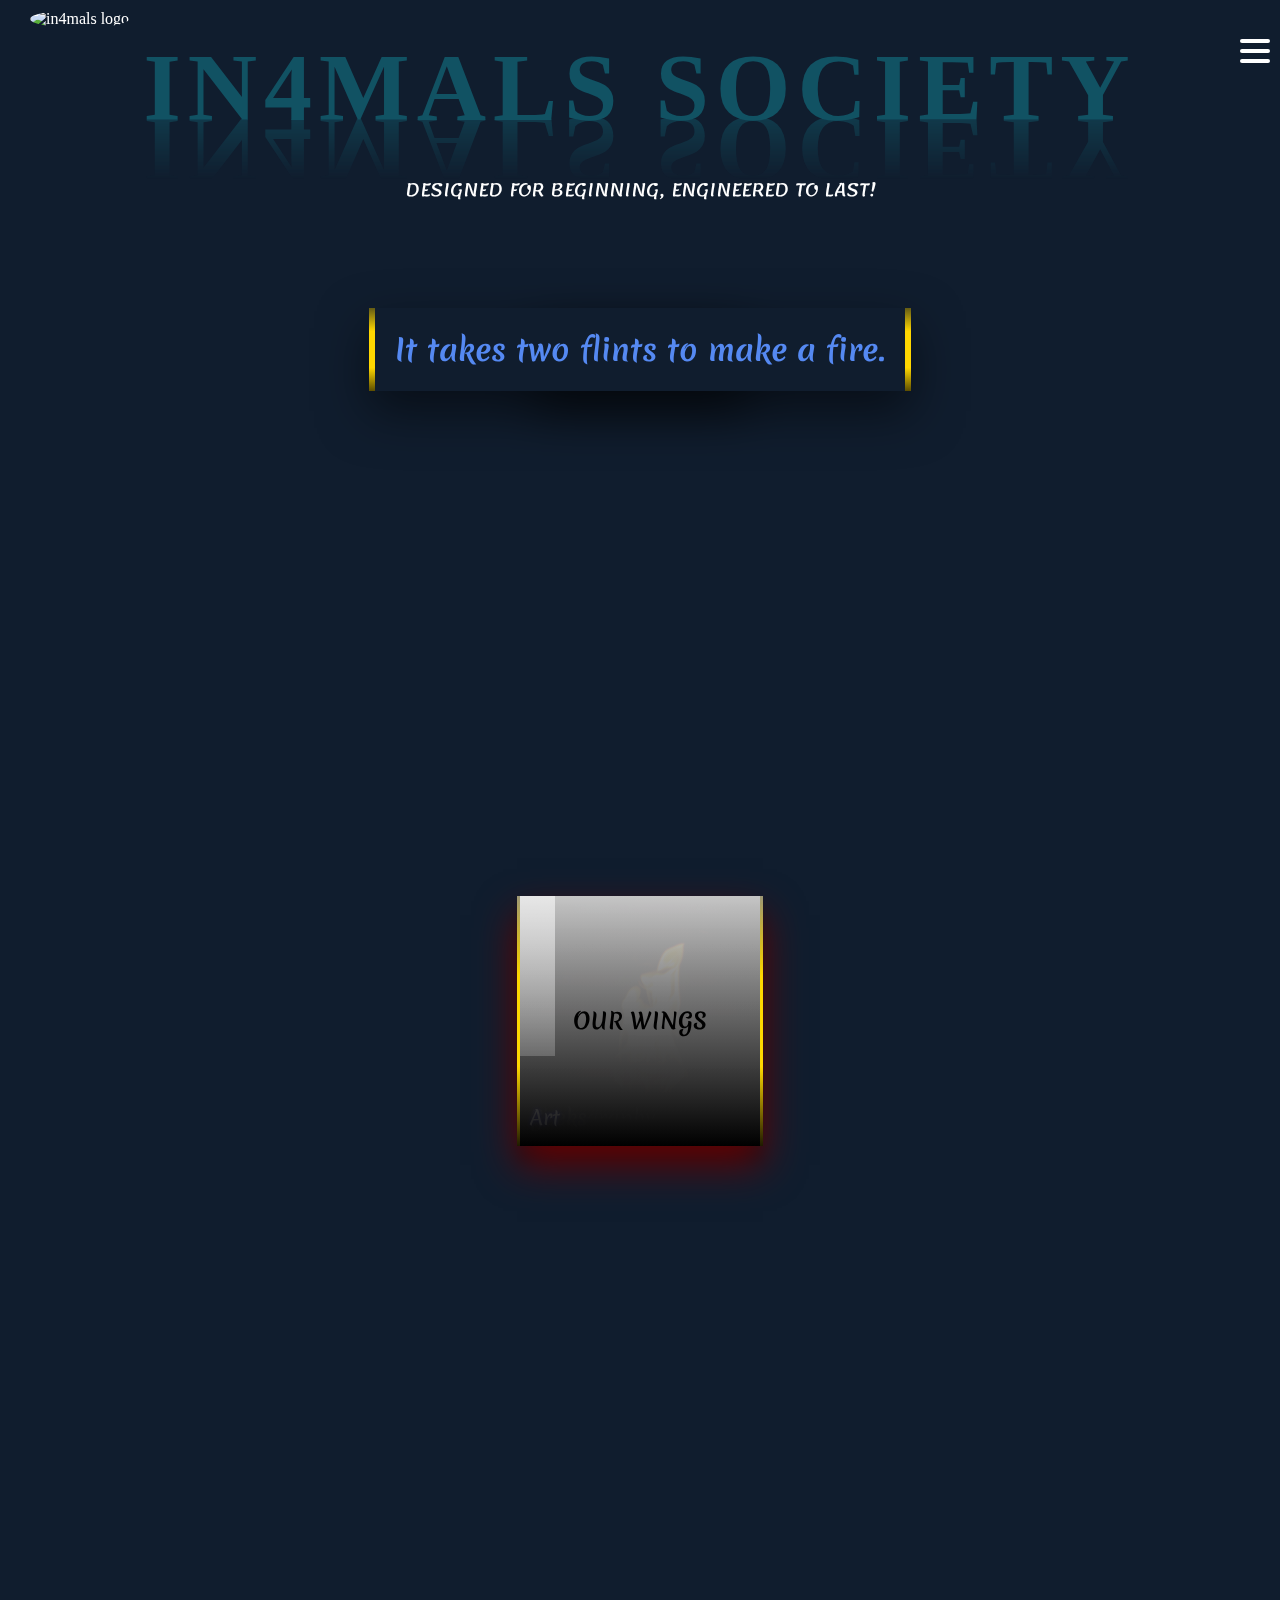
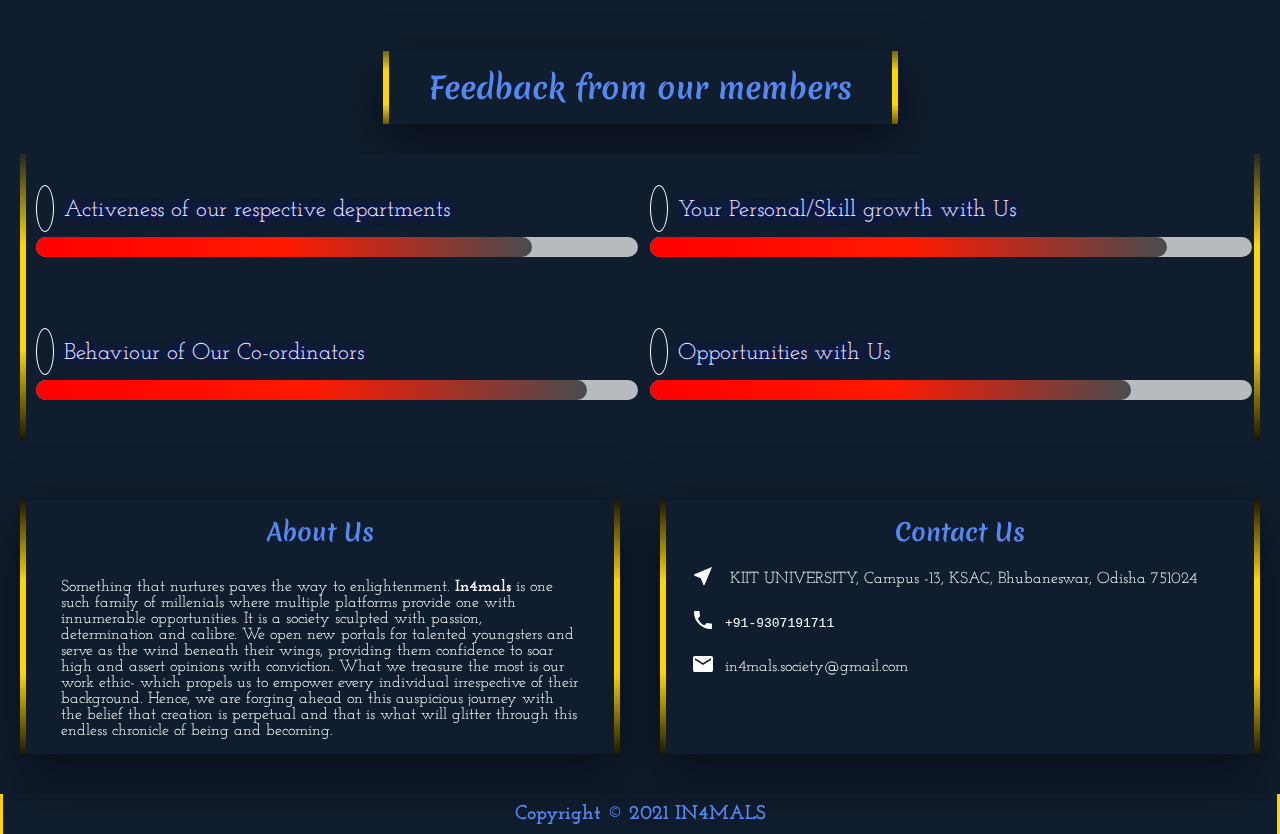
==== commit 84cf9a16: "Update for Dance Page" ====
--- a/index.html
+++ b/index.html
@@ -51,7 +51,7 @@
 		<ul>
 			<li class="shape-circle circle-three"><a href="./src/dept/About us/index.html"><i class="fal fa-user-tie"></i> Our Team</a></li>
 			<li class="shape-circle circle-two"><a href="./src/components/events/index.html"><i class="fal fa-calendar-check"></i> Events</a></li>
-			<li class="shape-circle circle-one"><a href="#contact-us"><i class="fal fa-phone"></i>  Contact</a></li>
+			<li class="shape-circle circle-one"><a href="#contact-us"><i class="fal fa-at"></i>  Contact</a></li>
 			<li class="shape-circle circle-five"></li>
 		</ul>
 	</nav>
@@ -153,7 +153,7 @@
 				<div class="card" id="card4">
 					<div class="card-content">
 						<div class="card-title">
-							<a class="h1" href="./src/dept/cw/index.html">Creative Writing</a>
+							<a class="h1" href="./src/dept/cw/index.html">Creative_Writing</a>
 						</div>
 						<div class="card-description">
 							<p>Don’t do anything extravagant. Don’t take drastic action. There are processes in place. Work the process.</p>
@@ -270,7 +270,7 @@
 				<h2>Contact Us</h2>
 				<ul>
 					<li><i class="material-icons">near_me</i> KIIT UNIVERSITY, Campus -13, KSAC, Bhubaneswar, Odisha 751024</li>
-					<li><i class="material-icons">call</i> Aman Anand, <tt>+91-9307191711</tt></li>
+					<li><i class="material-icons">call</i><tt>+91-9307191711</tt></li>
 					<li><i class="material-icons">email</i><a href="mailto: in4mals_society@gmail.com">in4mals.society@gmail.com</a></li>
 				</ul>
 			</div>
--- a/style.css
+++ b/style.css
@@ -476,7 +476,7 @@
 
 .card-title .h1 {
     width: 100%;
-    font-size: 23px;
+    font-size: 20px;
     color: rgb(255 255 255/ 90%);
     padding: 100% 100% 100% 10px;
     z-index: 2;
@@ -526,7 +526,7 @@
 /*            PHOTOGRAPHY CARD        */
 
 #card3 {
-    background: linear-gradient(to bottom, #4443, #000), url(./src/components/image/retro-camera.jpg);
+    background: linear-gradient(to bottom, #4443, #000), url(./src/components/image/photography_icon.jpg);
     transition-delay: .4s;
     background-size: cover;
 }
